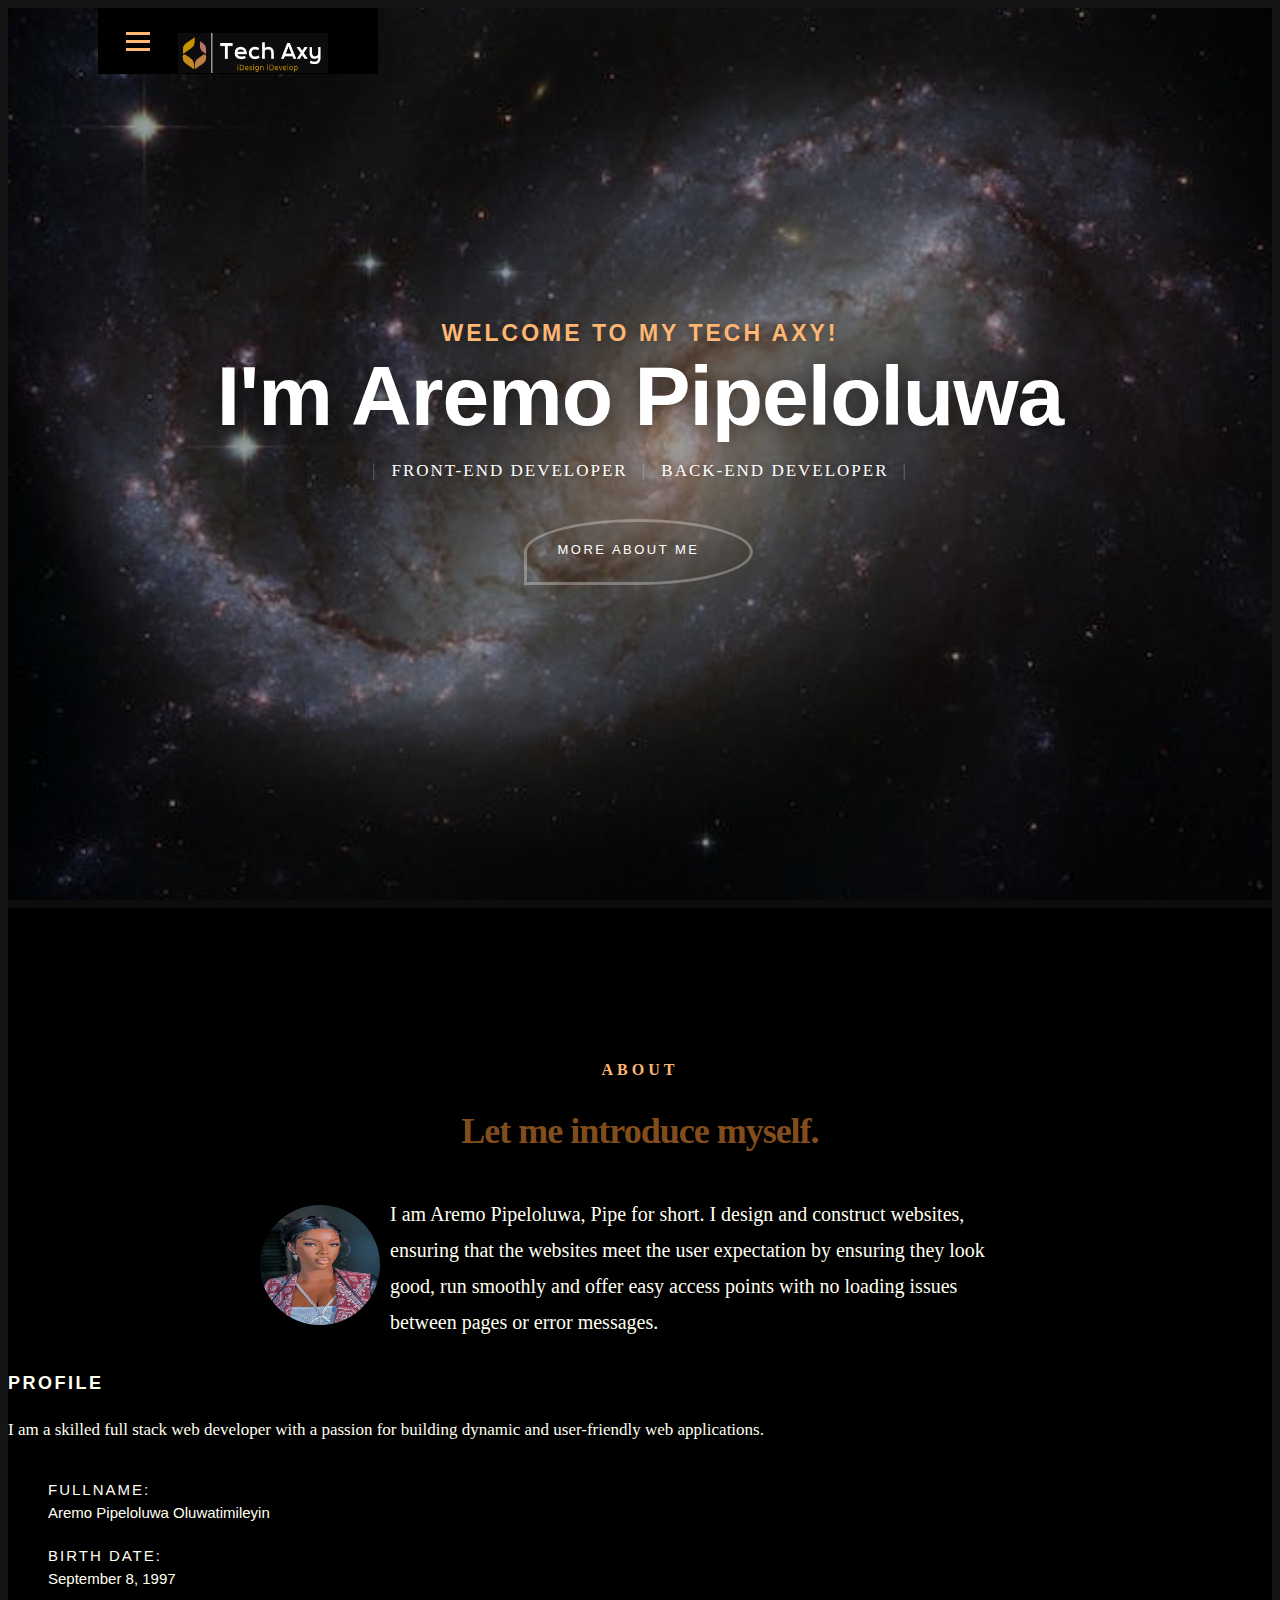
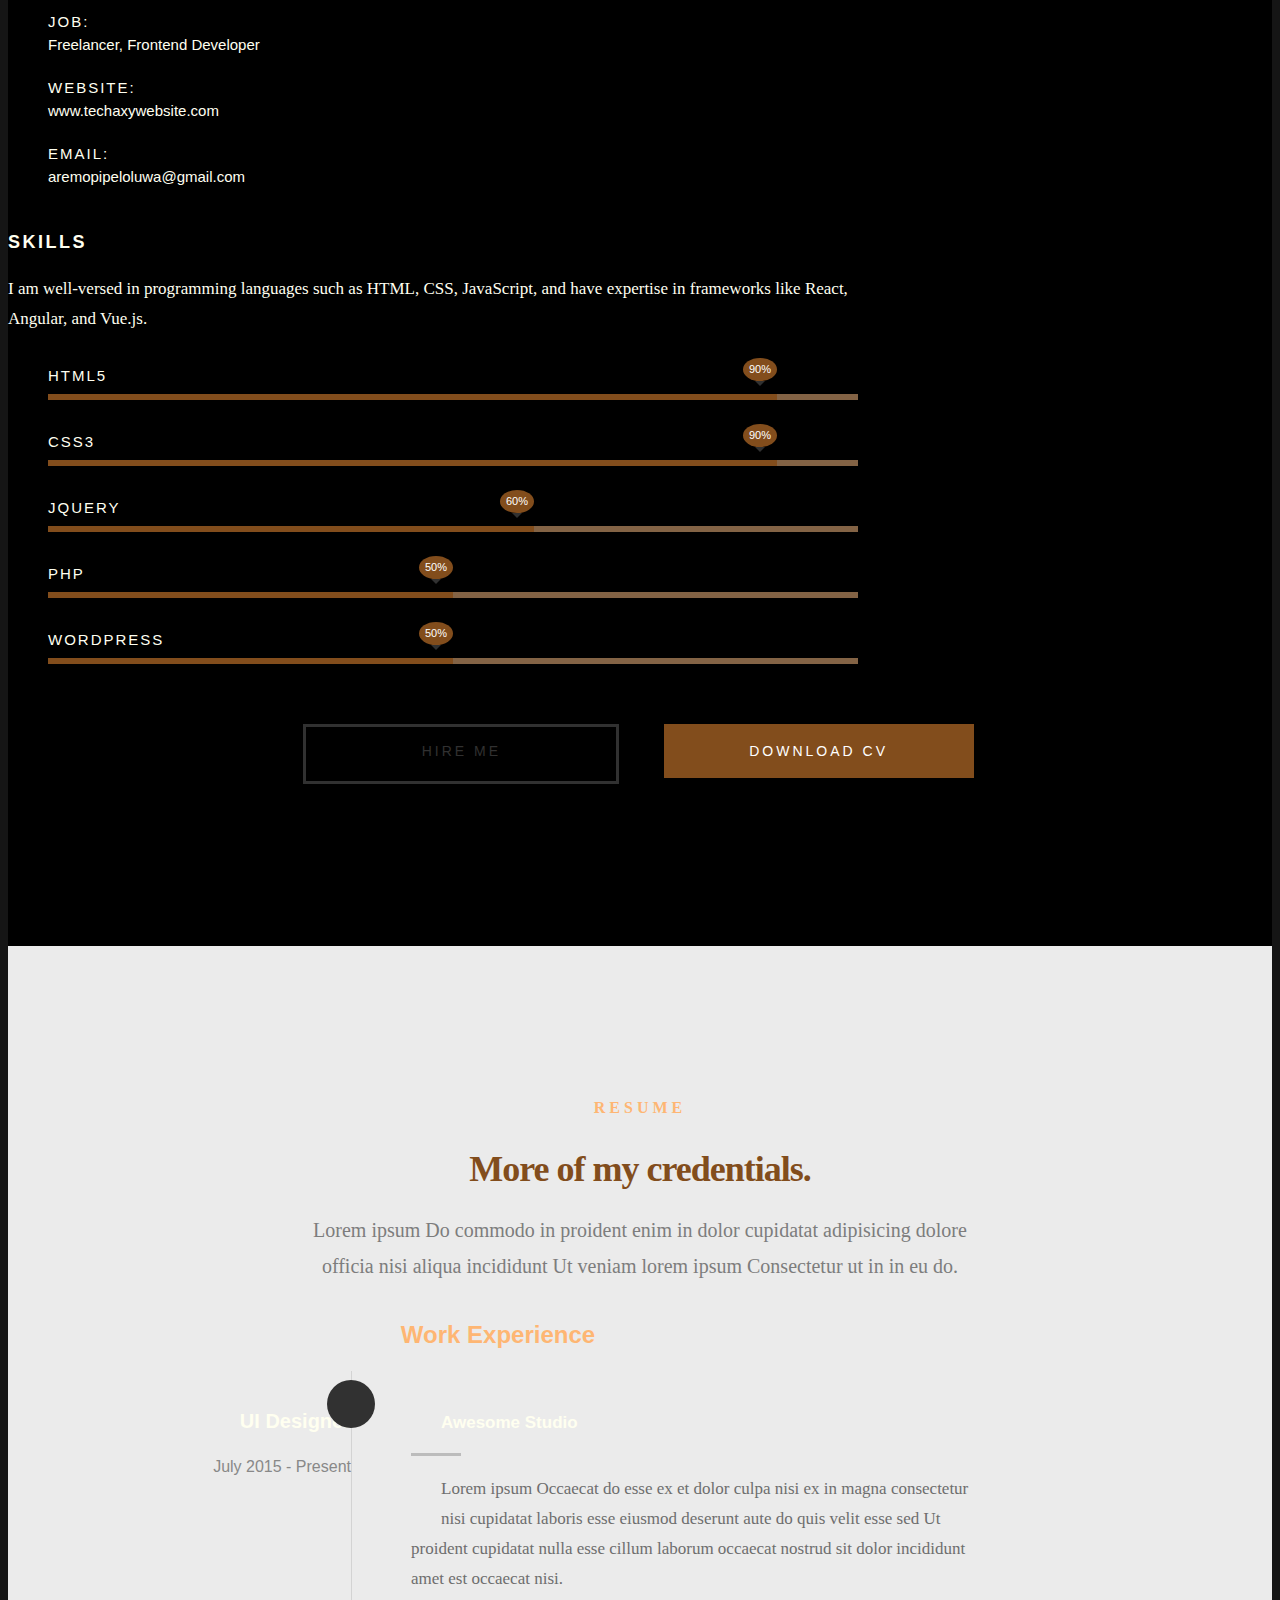
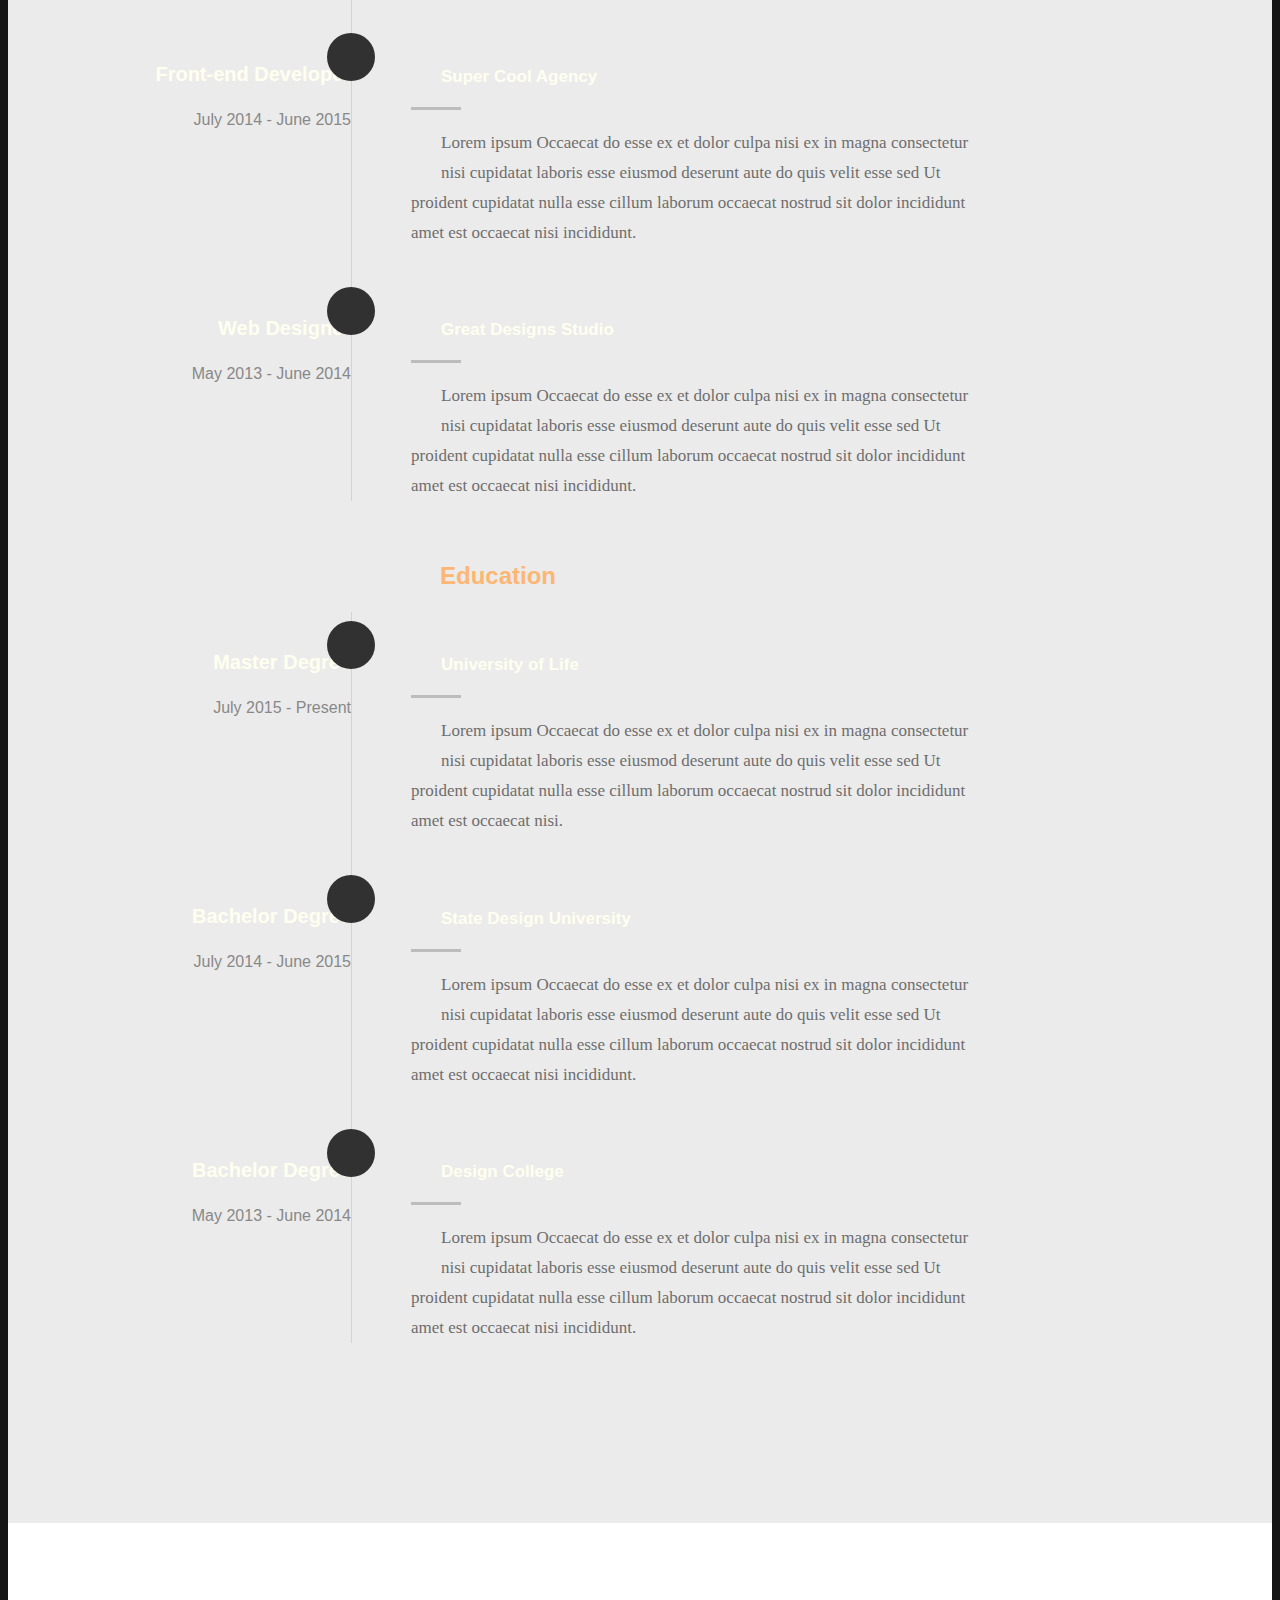
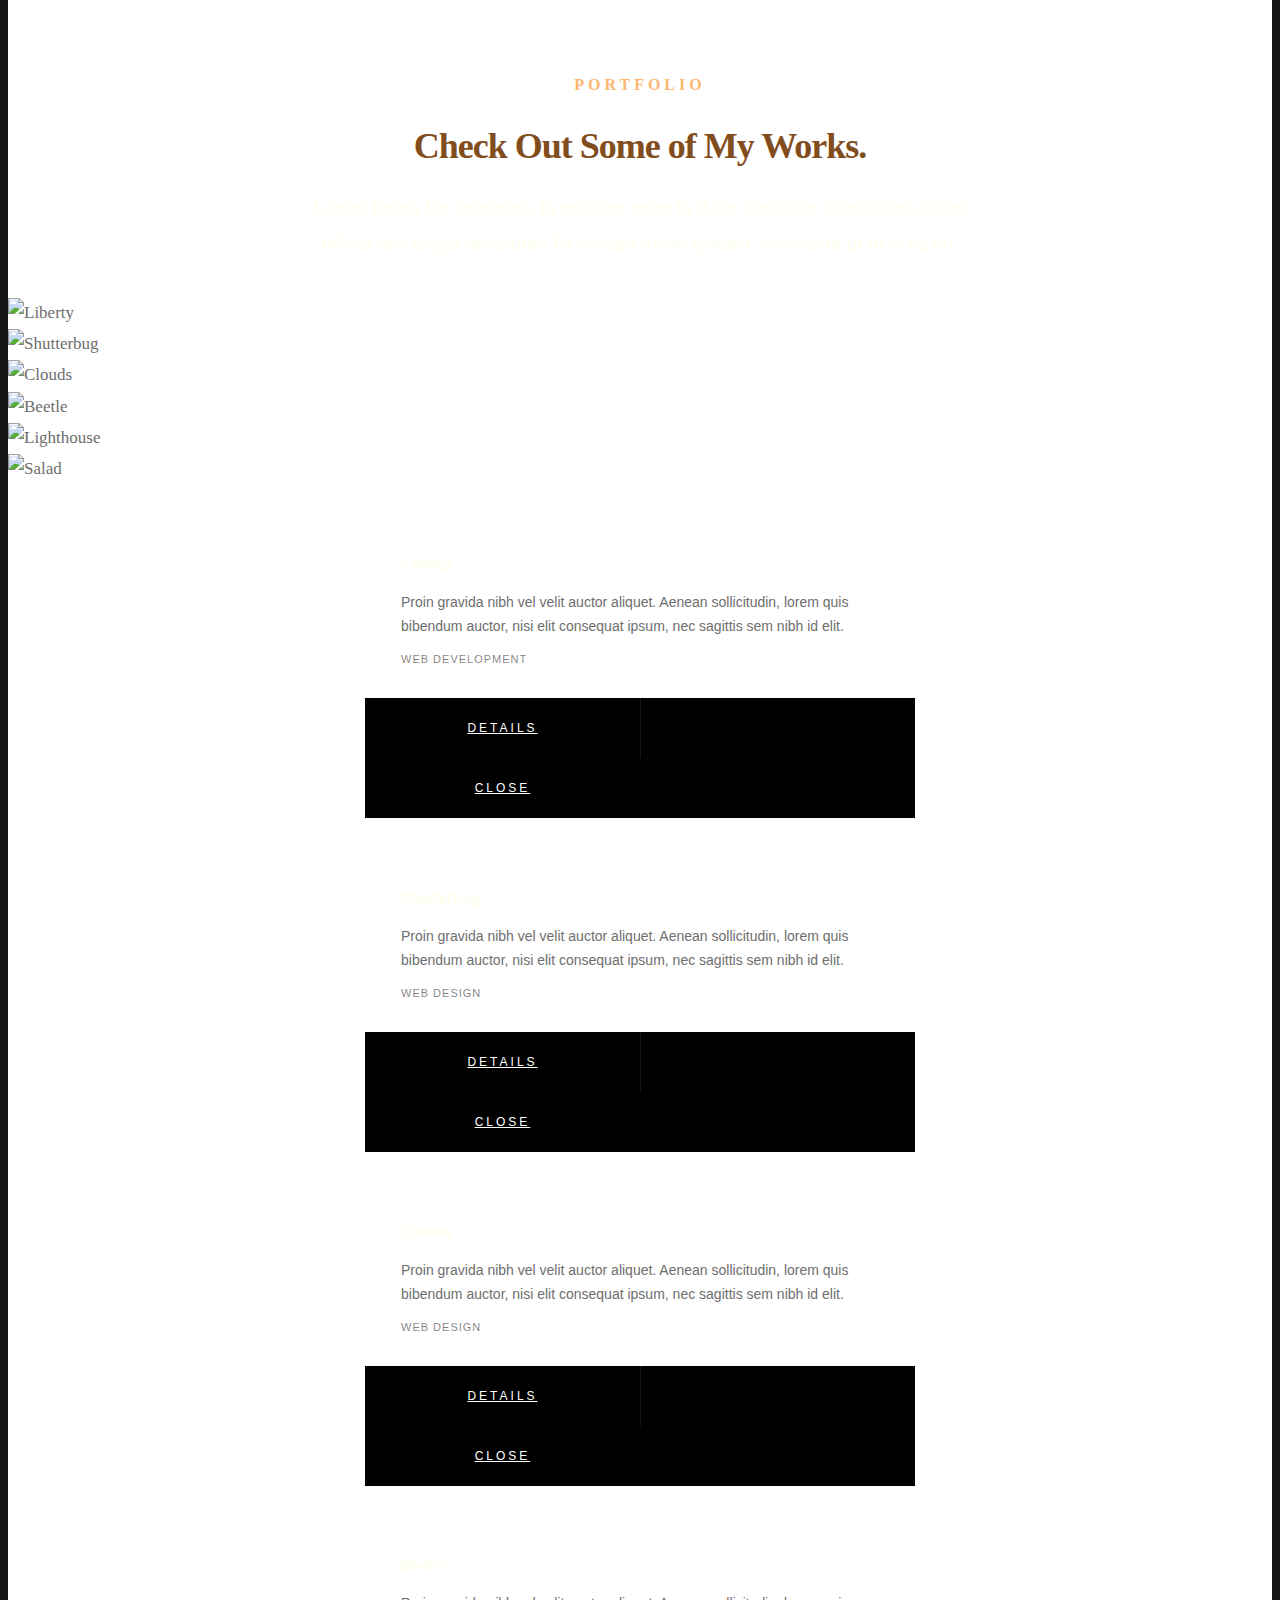
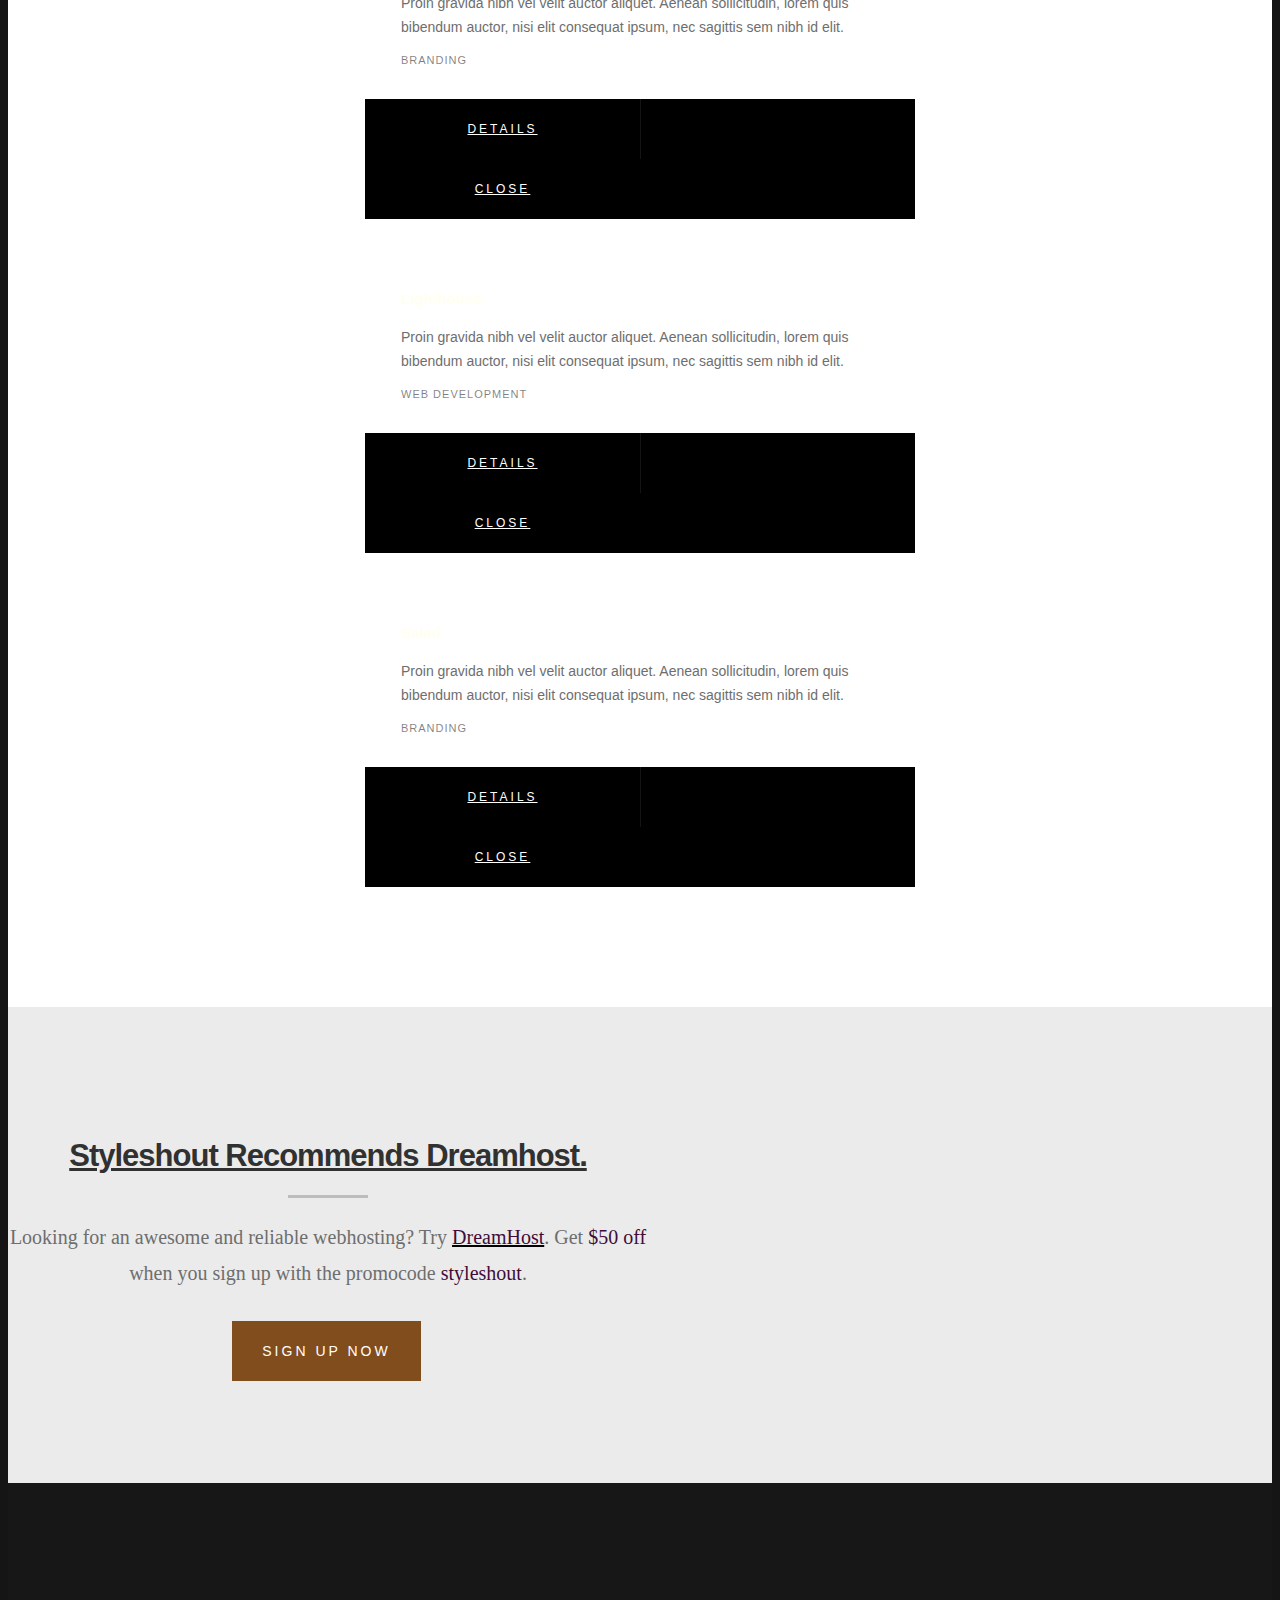
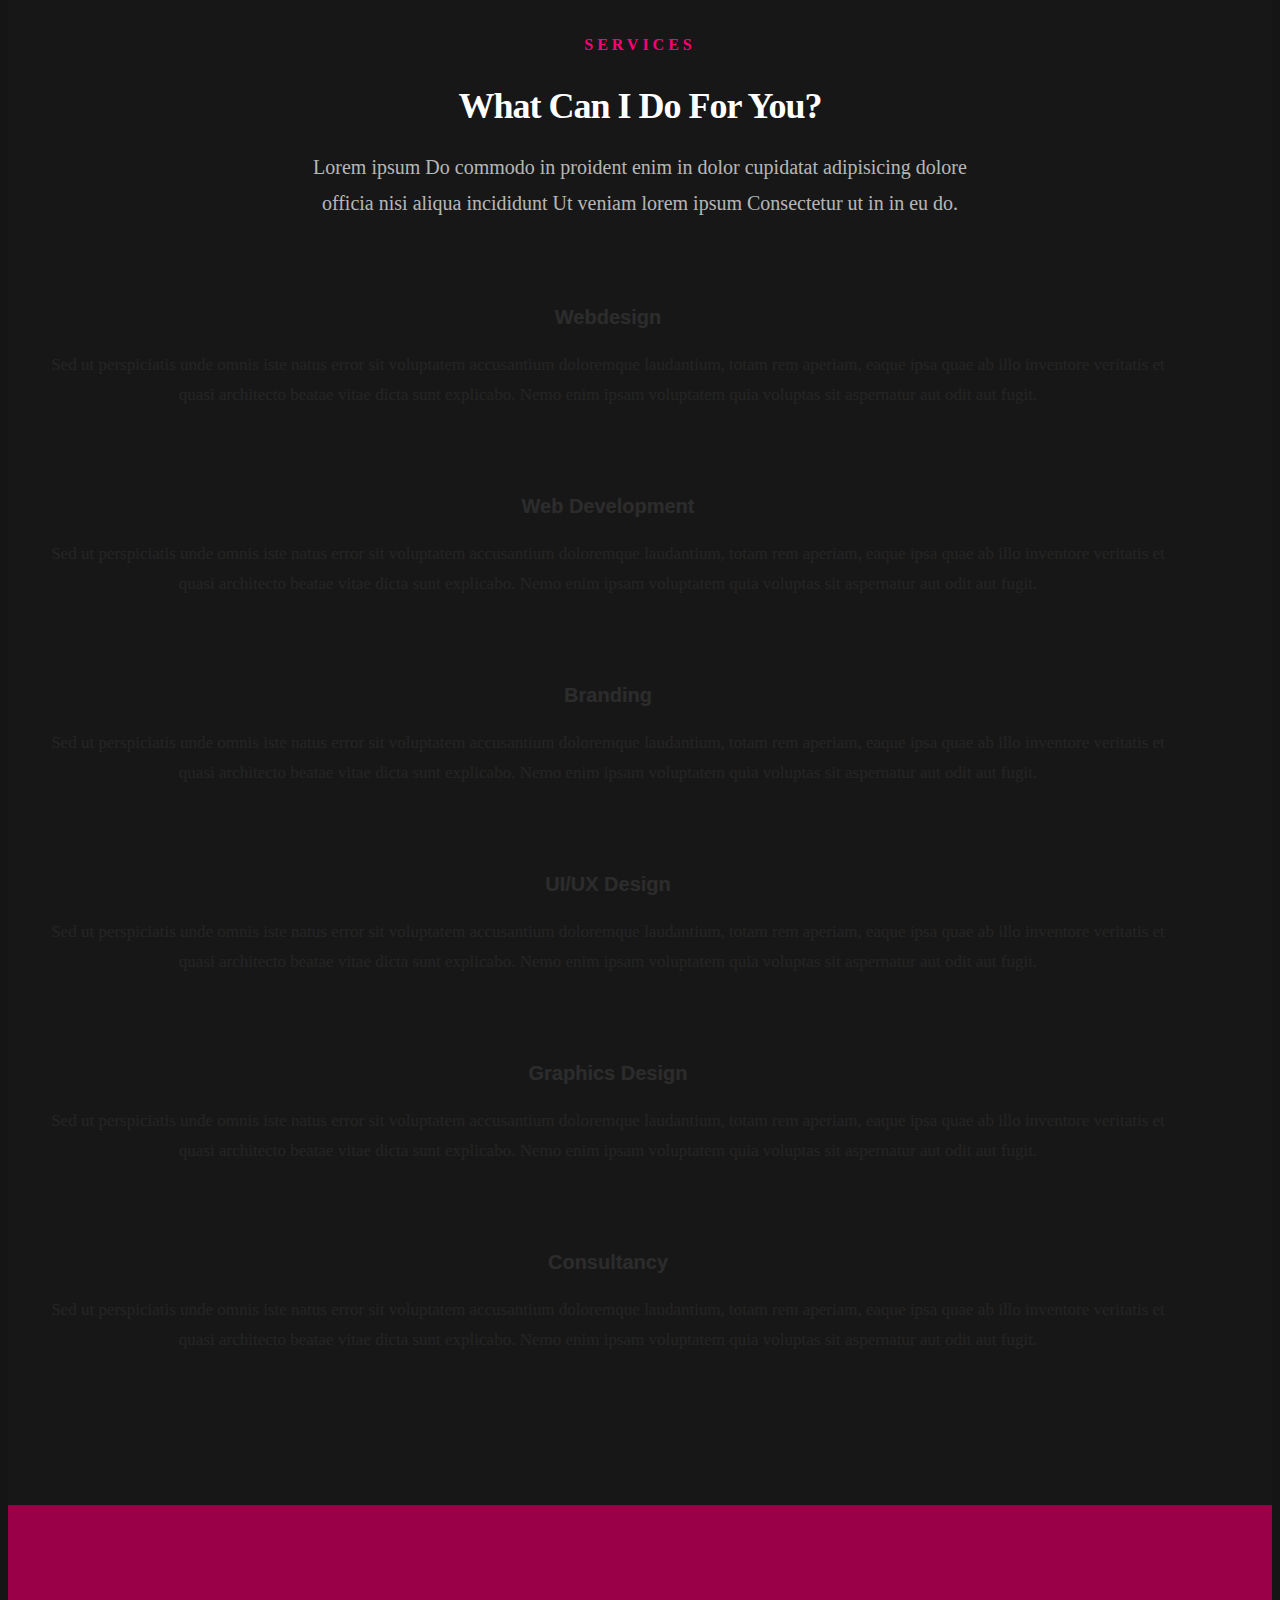
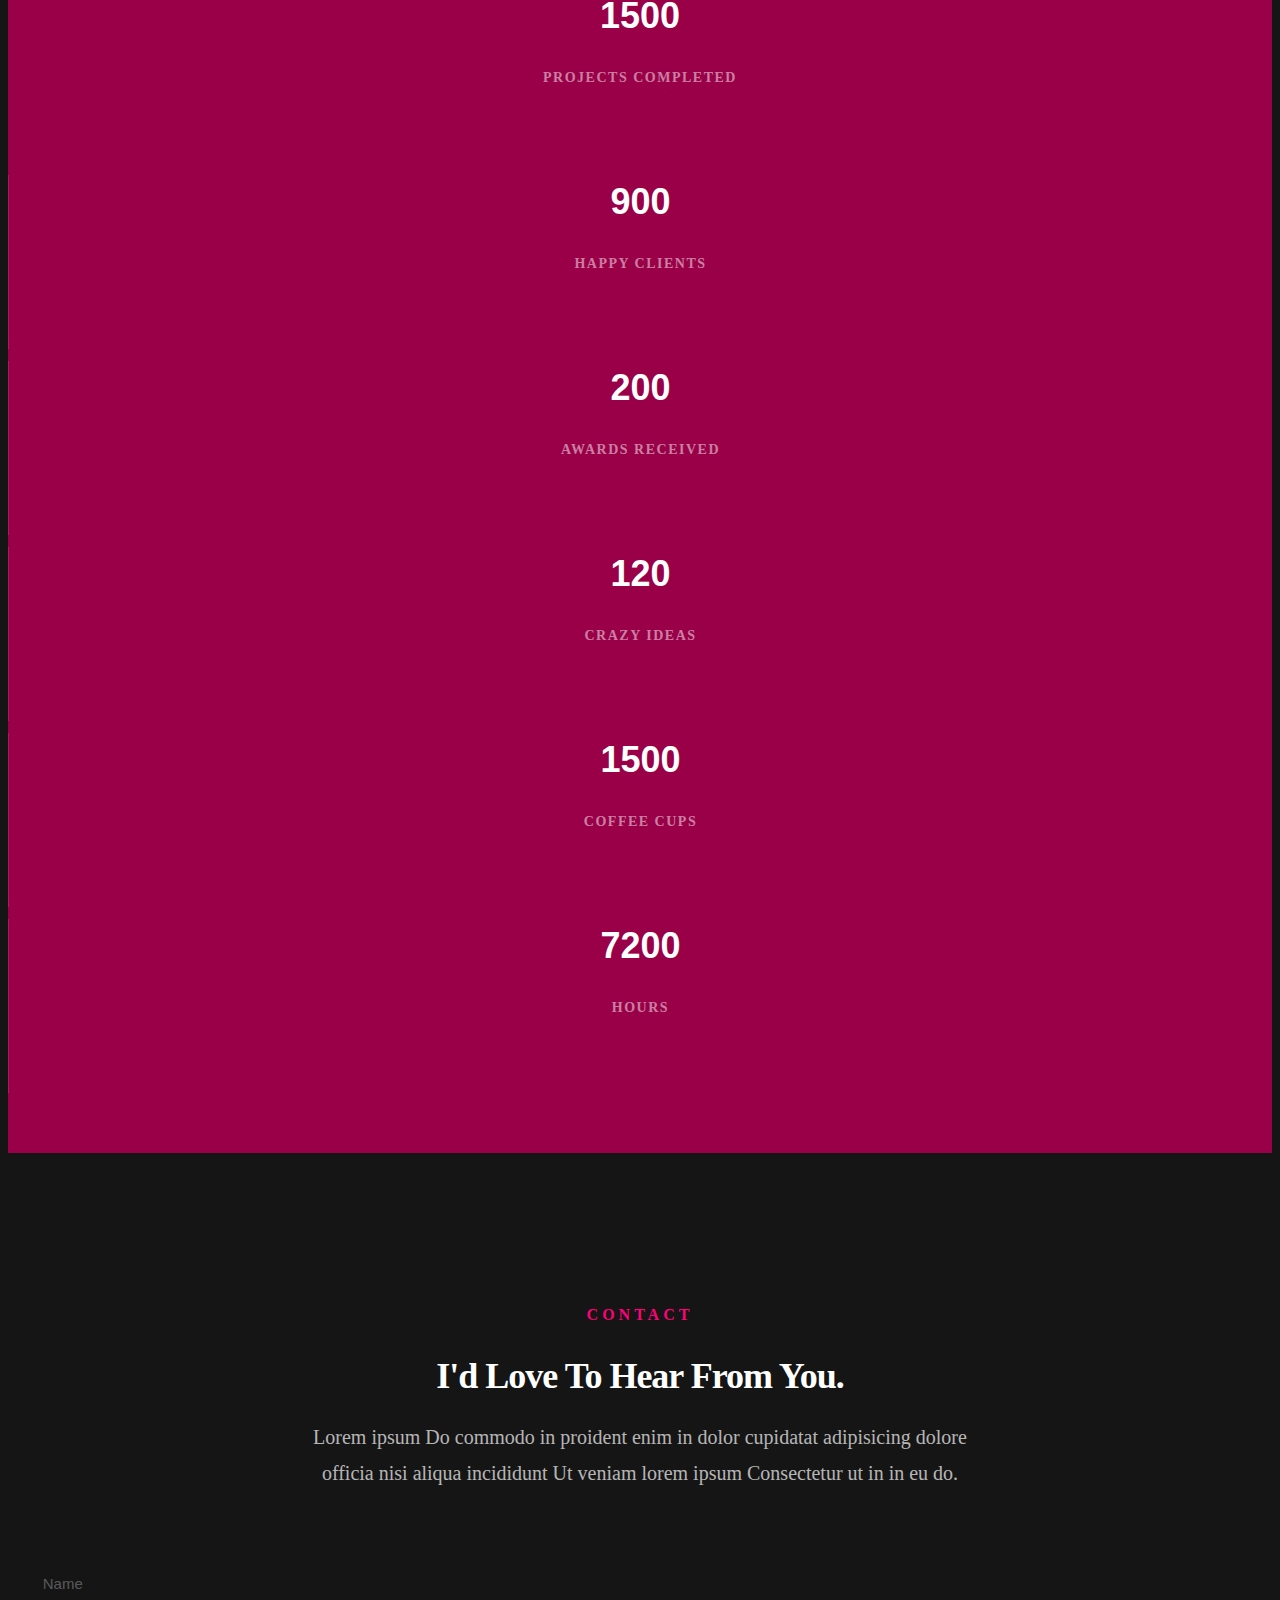
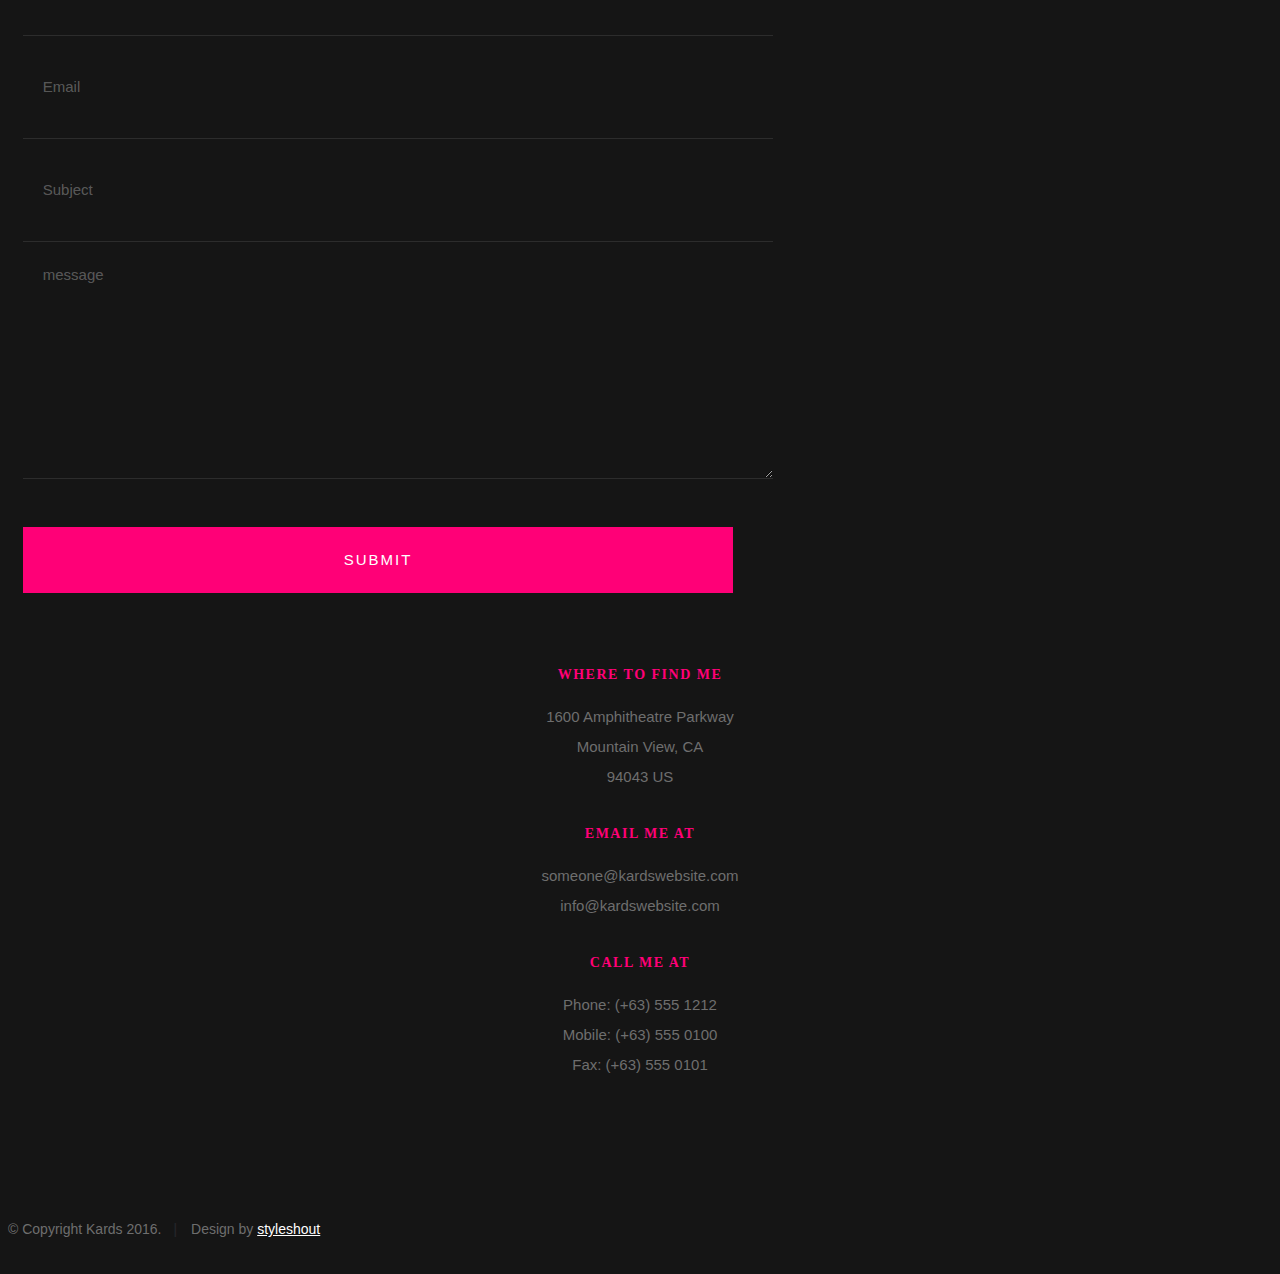
==== index.html @ 59b92cf9 "I worked on the home and about page" ====
<!DOCTYPE html>
<!--[if IE 8 ]><html class="no-js oldie ie8" lang="en"> <![endif]-->
<!--[if IE 9 ]><html class="no-js oldie ie9" lang="en"> <![endif]-->
<!--[if (gte IE 9)|!(IE)]><!--><html class="no-js" lang="en"> <!--<![endif]-->
<head>

   <!--- basic page needs
   ================================================== -->
   <meta charset="utf-8">
	<title>Peculiar</title>
	<meta name="description" content="">  
	<meta name="author" content="">

   <!-- mobile specific metas
   ================================================== -->
	<meta name="viewport" content="width=device-width, initial-scale=1, maximum-scale=1">

 	<!-- CSS
   ================================================== -->
   <link rel="stylesheet" href="css/base.css">  
   <link rel="stylesheet" href="css/main.css">
   <link rel="stylesheet" href="css/vendor.css">     

   <!-- script
   ================================================== -->   
	<script src="js/modernizr.js"></script>
	<script src="js/pace.min.js"></script>

   <!-- favicons
	================================================== -->
	<link rel="icon" type="image/png" href="favicon.png">

</head>

<body id="top">

	<!-- header 
   ================================================== -->
   <header>   	
   	<div class="row">

   		<div class="top-bar">
   			<a class="menu-toggle" href="#"><span>Menu</span></a>

	   		<div class="logo">
		         <a href="index.html">KARDS</a>
		      </div>		      

		   	<nav id="main-nav-wrap">
					<ul class="main-navigation">
						<li class="current"><a class="smoothscroll"  href="#intro" title="">Home</a></li>
						<li><a class="smoothscroll"  href="#about" title="">About</a></li>
						<li><a class="smoothscroll"  href="#resume" title="">Resume</a></li>
						<li><a class="smoothscroll"  href="#portfolio" title="">Portfolio</a></li>
						<li><a class="smoothscroll"  href="#services" title="">Services</a></li>					
						<li><a class="smoothscroll"  href="#contact" title="">Contact</a></li>	
						<li><a href="styles.html" title="">Style Demo</a></li>				
					</ul>
				</nav>    		
   		</div> <!-- /top-bar --> 
   		
   	</div> <!-- /row --> 		
   </header> <!-- /header -->

	<!-- intro section
   ================================================== -->
   <section id="intro">   

   	<div class="intro-overlay"></div>	

   	<div class="intro-content">
   		<div class="row">

   			<div class="col-twelve">

	   			<h5>Welcome to my Tech Axy!</h5>
	   			<h1>I'm Aremo Pipeloluwa</h1>

	   			<p class="intro-position">
	   				<span>Front-end Developer</span>
	   				<span>Back-end Developer</span> 
	   			</p>

	   			<a class="button stroke smoothscroll "  href="#about" title="">More About Me</a>

	   		</div>  
   			
   		</div>   		 		
   	</div> <!-- /intro-content --> 

   	<ul class="intro-social">        
         <li><a href="#"><i class="fa fa-facebook"></i></a></li>
         <li><a href="#"><i class="fa fa-behance"></i></a></li>
         <li><a href="https://twitter.com/pipe_justpipe/"><i class="fa fa-twitter"></i></a></li>
         <li><a href="#"><i class="fa fa-dribbble"></i></a></li>
         <li><a href="#"><i class="fa fa-instagram"></i></a></li>
      </ul> <!-- /intro-social -->      	

   </section> <!-- /intro -->


   <!-- about section
   ================================================== -->
   <section id="about">  

   	<div class="row section-intro">
   		<div class="col-twelve">

   			<h5>About</h5>
   			<h1>Let me introduce myself.</h1>

   			<div class="intro-info">

   				<img src="images/mypicture.jpg" alt="Profile Picture">

   				<p class="lead">I am Aremo Pipeloluwa, Pipe for short. I design and construct 
					websites, ensuring that the websites meet the user expectation by ensuring 
					they look good, run smoothly and offer easy access points with no loading issues
					 between pages or error messages.</p>
   			</div>   			

   		</div>   		
   	</div> <!-- /section-intro -->

   	<div class="row about-content">

   		<div class="col-six tab-full">

   			<h3>Profile</h3>
   			<p>
				I am a skilled full stack web developer with a passion for building dynamic and user-friendly web applications.
			</p>

   			<ul class="info-list">
   				<li>
   					<strong>Fullname:</strong>
   					<span>Aremo Pipeloluwa Oluwatimileyin</span>
   				</li>
   				<li>
   					<strong>Birth Date:</strong>
   					<span>September 8, 1997</span>
   				</li>
   				<li>
   					<strong>Job:</strong>
   					<span>Freelancer, Frontend Developer</span>
   				</li>
   				<li>
   					<strong>Website:</strong>
   					<span>www.techaxywebsite.com</span>
   				</li>
   				<li>
   					<strong>Email:</strong>
   					<span>aremopipeloluwa@gmail.com</span>
   				</li>

   			</ul> <!-- /info-list -->

   		</div>

   		<div class="col-six tab-full">

   			<h3>Skills</h3>
   			<p>
				I am well-versed in programming languages such as HTML, CSS, JavaScript, and have expertise in frameworks like React, Angular, and Vue.js.
			</p>

				<ul class="skill-bars">
				   <li>
				   	<div class="progress percent90"><span>90%</span></div>
				   	<strong>HTML5</strong>
				   </li>
				   <li>
				   	<div class="progress percent90"><span>90%</span></div>
				   	<strong>CSS3</strong>
				   </li>
				   <li>
				   	<div class="progress percent60"><span>60%</span></div>
				   	<strong>JQuery</strong>
				   </li>
				   <li>
				   	<div class="progress percent50"><span>50%</span></div>
				   	<strong>PHP</strong>
				   </li>
				   <li>

				   	<div class="progress percent50"><span>50%</span></div>
				   	<strong>Wordpress</strong>
				   </li>
      
				</ul> <!-- /skill-bars -->		

   		</div>

   	</div>

   	<div class="row button-section">
   		<div class="col-twelve">
   			<a href="#contact" title="Hire Me" class="button stroke smoothscroll">Hire Me</a>
   			<a href="#" title="Download CV" class="button button-primary">Download CV</a>
   		</div>   		
   	</div>

   </section> <!-- /process-->    


   <!-- resume Section
   ================================================== -->
	<section id="resume" class="grey-section">

		<div class="row section-intro">
   		<div class="col-twelve">

   			<h5>Resume</h5>
   			<h1>More of my credentials.</h1>

   			<p class="lead">Lorem ipsum Do commodo in proident enim in dolor cupidatat adipisicing dolore officia nisi aliqua incididunt Ut veniam lorem ipsum Consectetur ut in in eu do.</p>

   		</div>   		
   	</div> <!-- /section-intro--> 

   	<div class="row resume-timeline">

   		<div class="col-twelve resume-header">

   			<h2>Work Experience</h2>

   		</div> <!-- /resume-header -->

   		<div class="col-twelve">

   			<div class="timeline-wrap">

   				<div class="timeline-block">

	   				<div class="timeline-ico">
	   					<i class="fa fa-graduation-cap"></i>
	   				</div>

	   				<div class="timeline-header">
	   					<h3>UI Designer</h3>
	   					<p>July 2015 - Present</p>
	   				</div>

	   				<div class="timeline-content">
	   					<h4>Awesome Studio</h4>
	   					<p>Lorem ipsum Occaecat do esse ex et dolor culpa nisi ex in magna consectetur nisi cupidatat laboris esse eiusmod deserunt aute do quis velit esse sed Ut proident cupidatat nulla esse cillum laborum occaecat nostrud sit dolor incididunt amet est occaecat nisi.</p>
	   				</div>

	   			</div> <!-- /timeline-block -->

	   			<div class="timeline-block">

	   				<div class="timeline-ico">
	   					<i class="fa fa-graduation-cap"></i>
	   				</div>

	   				<div class="timeline-header">
	   					<h3>Front-end Developer</h3>
	   					<p>July 2014 - June 2015</p>
	   				</div>

	   				<div class="timeline-content">
	   					<h4>Super Cool Agency</h4>
	   					<p>Lorem ipsum Occaecat do esse ex et dolor culpa nisi ex in magna consectetur nisi cupidatat laboris esse eiusmod deserunt aute do quis velit esse sed Ut proident cupidatat nulla esse cillum laborum occaecat nostrud sit dolor incididunt amet est occaecat nisi incididunt.</p>
	   				</div>

	   			</div> <!-- /timeline-block -->

	   			<div class="timeline-block">

	   				<div class="timeline-ico">
	   					<i class="fa fa-graduation-cap"></i>
	   				</div>

	   				<div class="timeline-header">
	   					<h3>Web Designer</h3>
	   					<p>May 2013 - June 2014</p>
	   				</div>

	   				<div class="timeline-content">
	   					<h4>Great Designs Studio</h4>
	   					<p>Lorem ipsum Occaecat do esse ex et dolor culpa nisi ex in magna consectetur nisi cupidatat laboris esse eiusmod deserunt aute do quis velit esse sed Ut proident cupidatat nulla esse cillum laborum occaecat nostrud sit dolor incididunt amet est occaecat nisi incididunt.</p>
	   				</div>

	   			</div> <!-- /timeline-block -->

   			</div> <!-- /timeline-wrap -->   			

   		</div> <!-- /col-twelve -->
   		
   	</div> <!-- /resume-timeline -->
   	
   	<div class="row resume-timeline">

   		<div class="col-twelve resume-header">

   			<h2>Education</h2>

   		</div> <!-- /resume-header -->

   		<div class="col-twelve">

   			<div class="timeline-wrap">

   				<div class="timeline-block">

	   				<div class="timeline-ico">
	   					<i class="fa fa-briefcase"></i>
	   				</div>

	   				<div class="timeline-header">
	   					<h3>Master Degree</h3>
	   					<p>July 2015 - Present</p>
	   				</div>

	   				<div class="timeline-content">
	   					<h4>University of Life</h4>
	   					<p>Lorem ipsum Occaecat do esse ex et dolor culpa nisi ex in magna consectetur nisi cupidatat laboris esse eiusmod deserunt aute do quis velit esse sed Ut proident cupidatat nulla esse cillum laborum occaecat nostrud sit dolor incididunt amet est occaecat nisi.</p>
	   				</div>

	   			</div> <!-- /timeline-block -->

	   			<div class="timeline-block">

	   				<div class="timeline-ico">
	   					<i class="fa fa-briefcase"></i>
	   				</div>

	   				<div class="timeline-header">
	   					<h3>Bachelor Degree</h3>
	   					<p>July 2014 - June 2015</p>
	   				</div>

	   				<div class="timeline-content">
	   					<h4>State Design University</h4>
	   					<p>Lorem ipsum Occaecat do esse ex et dolor culpa nisi ex in magna consectetur nisi cupidatat laboris esse eiusmod deserunt aute do quis velit esse sed Ut proident cupidatat nulla esse cillum laborum occaecat nostrud sit dolor incididunt amet est occaecat nisi incididunt.</p>
	   				</div>

	   			</div> <!-- /timeline-block -->

	   			<div class="timeline-block">

	   				<div class="timeline-ico">
	   					<i class="fa fa-briefcase"></i>
	   				</div>

	   				<div class="timeline-header">
	   					<h3>Bachelor Degree</h3>
	   					<p>May 2013 - June 2014</p>
	   				</div>

	   				<div class="timeline-content">
	   					<h4>Design College</h4>
	   					<p>Lorem ipsum Occaecat do esse ex et dolor culpa nisi ex in magna consectetur nisi cupidatat laboris esse eiusmod deserunt aute do quis velit esse sed Ut proident cupidatat nulla esse cillum laborum occaecat nostrud sit dolor incididunt amet est occaecat nisi incididunt.</p>
	   				</div>

	   			</div> <!-- /timeline-block -->

   			</div> <!-- /timeline-wrap -->   			

   		</div> <!-- /col-twelve -->
   		
   	</div> <!-- /resume-timeline -->
		
	</section> <!-- /features -->


	<!-- Portfolio Section
   ================================================== -->
	<section id="portfolio">

		<div class="row section-intro">
   		<div class="col-twelve">

   			<h5>Portfolio</h5>
   			<h1>Check Out Some of My Works.</h1>

   			<p class="lead">Lorem ipsum Do commodo in proident enim in dolor cupidatat adipisicing dolore officia nisi aliqua incididunt Ut veniam lorem ipsum Consectetur ut in in eu do.</p>

   		</div>   		
   	</div> <!-- /section-intro--> 

   	<div class="row portfolio-content">

   		<div class="col-twelve">

   			<!-- portfolio-wrapper -->
	         <div id="folio-wrapper" class="block-1-2 block-mob-full stack">

	         	<div class="bgrid folio-item">
	               <div class="item-wrap">
	               	<img src="images/portfolio/liberty.jpg" alt="Liberty">
	                  <a href="#modal-01" class="overlay">	                  	           
	                     <div class="folio-item-table">
	                     	<div class="folio-item-cell">
		     					       <h3 class="folio-title">Liberty</h3>	     					    
		     					    	 <span class="folio-types">
		     					       	  Graphic Design
		     					       </span>
		     					   </div>	                      	
	                     </div>                    
	                  </a>
	               </div>	               
	        		</div> <!-- /folio-item -->

	        		<div class="bgrid folio-item">
	               <div class="item-wrap">
	               	<img src="images/portfolio/shutterbug.jpg" alt="Shutterbug">
	               	<a href="#modal-02" class="overlay">              		                  
	                     <div class="folio-item-table">
	                     	<div class="folio-item-cell">
	                     		<h3 class="folio-title">Shutterbug</h3>	     					    
		     					    	<span class="folio-types">
		     					       	  Web Design
		     					      </span>		     		
		     					   </div> 	                      	
	                     </div>                    
	                  </a>
	               </div>
	        		</div> <!-- /folio-item -->

	            <div class="bgrid folio-item">
	               <div class="item-wrap">
	               	<img src="images/portfolio/clouds.jpg"alt="Clouds">
	                  <a href="#modal-03" class="overlay">             		                  
	                     <div class="folio-item-table">
	                     	<div class="folio-item-cell">
	                     		<h3 class="folio-title">Clouds</h3>	     					    
		     					    	<span class="folio-types">
		     					       	  Web Design
		     					      </span>		     		
		     					   </div> 	                      	
	                     </div>                    
	                  </a>
	               </div>
	        		</div> <!-- /folio-item -->

	            <div class="bgrid folio-item">
	               <div class="item-wrap">
	               	<img src="images/portfolio/beetle.jpg" alt="Beetle">
	                  <a href="#modal-04" class="overlay">                  	                 
	                     <div class="folio-item-table">
	                     	<div class="folio-item-cell">
	                     		<h3 class="folio-title">Beetle</h3>	     					    
		     					    	<span class="folio-types">
		     					       	  Branding
		     					      </span>		     		
		     					   </div>  	                      	
	                     </div>                    
	                  </a>
	               </div>
	        		</div> <!-- /folio-item -->     

	        		<div class="bgrid folio-item">
	               <div class="item-wrap">
	               	<img src="images/portfolio/lighthouse.jpg" alt="Lighthouse">
	                  <a href="#modal-05" class="overlay">             		                  
	                     <div class="folio-item-table">
	                     	<div class="folio-item-cell">
	                     		<h3 class="folio-title">Lighthouse</h3>	     					    
		     					    	<span class="folio-types">
		     					       	  Web Development
		     					      </span>		     		
		     					   </div> 	                      	
	                     </div>                    
	                  </a>
	               </div>
	        		</div> <!-- /folio-item -->

	            <div class="bgrid folio-item">
	               <div class="item-wrap">
	               	<img src="images/portfolio/salad.jpg" alt="Salad">
	                  <a href="#modal-06" class="overlay">
	                     <div class="folio-item-table">
	                     	<div class="folio-item-cell">
	                     		<h3 class="folio-title">Salad</h3>	     					    
		     					    	<span class="folio-types">
		     					       	  Branding
		     					      </span>		     		
		     					   </div>	                      	
	                     </div>                    
	                  </a>
	               </div>
	        		</div> <!-- /folio-item -->   

	            <!-- modal popups - begin
	            ============================================================= -->
	            <div id="modal-01" class="popup-modal slider mfp-hide">	

				     	<div class="media">
				     		<img src="images/portfolio/modals/m-liberty.jpg" alt="" />
				     	</div>      	

					   <div class="description-box">
					      <h4>Liberty</h4>		      
					      <p>Proin gravida nibh vel velit auctor aliquet. Aenean sollicitudin, lorem quis bibendum auctor, nisi elit consequat ipsum, nec sagittis sem nibh id elit.</p>

					      <div class="categories">Web Development</div>			               
					   </div>

			         <div class="link-box">
			            <a href="http://www.behance.net">Details</a>
					      <a href="#" class="popup-modal-dismiss">Close</a>
			         </div>		      

				   </div> <!-- /modal-01 -->

				   <div id="modal-02" class="popup-modal slider mfp-hide">	

				     	<div class="media">
				     		<img src="images/portfolio/modals/m-shutterbug.jpg" alt="" />
				     	</div>      	

					   <div class="description-box">
					      <h4>Shutterbug</h4>		      
					      <p>Proin gravida nibh vel velit auctor aliquet. Aenean sollicitudin, lorem quis bibendum auctor, nisi elit consequat ipsum, nec sagittis sem nibh id elit.</p>

					      <div class="categories">Web Design</div>			               
					   </div>

			         <div class="link-box">
			            <a href="http://www.behance.net">Details</a>
					      <a href="#" class="popup-modal-dismiss">Close</a>
			         </div>		      

				   </div> <!-- /modal-02 -->

				   <div id="modal-03" class="popup-modal slider mfp-hide">	

				     	<div class="media">
				     		<img src="images/portfolio/modals/m-clouds.jpg" alt="" />
				     	</div>      	

					   <div class="description-box">
					      <h4>Clouds</h4>		      
					      <p>Proin gravida nibh vel velit auctor aliquet. Aenean sollicitudin, lorem quis bibendum auctor, nisi elit consequat ipsum, nec sagittis sem nibh id elit.</p>

					      <div class="categories">Web Design</div>			               
					   </div>

			         <div class="link-box">
			            <a href="http://www.behance.net">Details</a>
					      <a href="#" class="popup-modal-dismiss">Close</a>
			         </div>		      

				   </div> <!-- /modal-03 -->

				   <div id="modal-04" class="popup-modal slider mfp-hide">	

				     	<div class="media">
				     		<img src="images/portfolio/modals/m-beetle.jpg" alt="" />
				     	</div>      	

					   <div class="description-box">
					      <h4>Beetle</h4>		      
					      <p>Proin gravida nibh vel velit auctor aliquet. Aenean sollicitudin, lorem quis bibendum auctor, nisi elit consequat ipsum, nec sagittis sem nibh id elit.</p>

					      <div class="categories">Branding</div>			               
					   </div>

			         <div class="link-box">
			            <a href="http://www.behance.net">Details</a>
					      <a href="#" class="popup-modal-dismiss">Close</a>
			         </div>		      

				   </div> <!-- /modal-04 -->

				   <div id="modal-05" class="popup-modal slider mfp-hide">	

				     	<div class="media">
				     		<img src="images/portfolio/modals/m-lighthouse.jpg" alt="" />
				     	</div>      	

					   <div class="description-box">
					      <h4>Lighthouse</h4>		      
					      <p>Proin gravida nibh vel velit auctor aliquet. Aenean sollicitudin, lorem quis bibendum auctor, nisi elit consequat ipsum, nec sagittis sem nibh id elit.</p>

					      <div class="categories">Web Development</div>			               
					   </div>

			         <div class="link-box">
			            <a href="http://www.behance.net">Details</a>
					      <a href="#" class="popup-modal-dismiss">Close</a>
			         </div>		      

				   </div> <!-- /modal-05 -->

				   <div id="modal-06" class="popup-modal slider mfp-hide">	

				     	<div class="media">
				     		<img src="images/portfolio/modals/m-salad.jpg" alt="" />
				     	</div>      	

					   <div class="description-box">
					      <h4>Salad</h4>		      
					      <p>Proin gravida nibh vel velit auctor aliquet. Aenean sollicitudin, lorem quis bibendum auctor, nisi elit consequat ipsum, nec sagittis sem nibh id elit.</p>

					      <div class="categories">Branding</div>			               
					   </div>

			         <div class="link-box">
			            <a href="http://www.behance.net">Details</a>
					      <a href="#" class="popup-modal-dismiss">Close</a>
			         </div>		      

				   </div> <!-- /modal-06 -->


				   <!-- modal popups - end
	            ============================================================= -->

	         </div> <!-- /portfolio-wrapper --> 

   		</div>  <!-- /twelve -->   

   	</div> <!-- /portfolio-content --> 
		
	</section> <!-- /portfolio --> 


	<!-- CTA Section
   ================================================== -->
	<section id="cta" class="grey-section">

   	<div class="row cta-content">

   		<div class="col-twelve section-ads">  

	     		<h2 class="h01"><a href="http://www.dreamhost.com/r.cgi?287326|STYLESHOUT">Styleshout Recommends Dreamhost.</a></h2>

		      <p class="lead">
		      Looking for an awesome and reliable webhosting? Try <a href="http://www.dreamhost.com/r.cgi?287326|STYLESHOUT"><span>DreamHost</span></a>.
				Get <span>$50 off</span> when you sign up with the promocode <span>styleshout</span>. 
				<!-- Simply type	the promocode in the box labeled “Promo Code” when placing your order. -->	
				</p>

				<div class="action">
			      <a class="button button-primary large" href="http://www.dreamhost.com/r.cgi?287326|STYLESHOUT">Sign Up Now</a>
		      </div>		     	

   		</div>

   	</div> <!-- /cta-content -->

   </section> <!-- /cta --> 

	
	<!-- services Section
   ================================================== -->
	<section id="services">

		<div class="overlay"></div>

		<div class="row section-intro">
   		<div class="col-twelve">

   			<h5>Services</h5>
   			<h1>What Can I Do For You?</h1>

   			<p class="lead">Lorem ipsum Do commodo in proident enim in dolor cupidatat adipisicing dolore officia nisi aliqua incididunt Ut veniam lorem ipsum Consectetur ut in in eu do.</p>

   		</div>   		
   	</div> <!-- /section-intro -->

   	<div class="row services-content">

   		<div id="owl-slider" class="owl-carousel services-list">

	      	<div class="service">	

	      		<span class="icon"><i class="icon-earth"></i></span>            

	            <div class="service-content">	

	            	 <h3>Webdesign</h3>

		            <p class="desc">Sed ut perspiciatis unde omnis iste natus error sit voluptatem accusantium doloremque laudantium, totam rem aperiam, eaque ipsa quae ab illo inventore veritatis et quasi architecto beatae vitae dicta sunt explicabo. Nemo enim ipsam voluptatem quia voluptas sit aspernatur aut odit aut fugit.
	         		</p>
	         		
	         	</div> 	         	 

				</div> <!-- /service -->

				<div class="service">	

					<span class="icon"><i class="icon-window"></i></span>                          

	            <div class="service-content">	

	            	<h3>Web Development</h3>  

		            <p class="desc">Sed ut perspiciatis unde omnis iste natus error sit voluptatem accusantium doloremque laudantium, totam rem aperiam, eaque ipsa quae ab illo inventore veritatis et quasi architecto beatae vitae dicta sunt explicabo. Nemo enim ipsam voluptatem quia voluptas sit aspernatur aut odit aut fugit.
	         		</p>

	            </div>	                          

			   </div> <!-- /service -->

			   <div class="service">

			   	<span class="icon"><i class="icon-paint-brush"></i></span>		            

	            <div class="service-content">

	            	<h3>Branding</h3>

		            <p class="desc">Sed ut perspiciatis unde omnis iste natus error sit voluptatem accusantium doloremque laudantium, totam rem aperiam, eaque ipsa quae ab illo inventore veritatis et quasi architecto beatae vitae dicta sunt explicabo. Nemo enim ipsam voluptatem quia voluptas sit aspernatur aut odit aut fugit.
	        			</p> 

	            </div> 	            	               

			   </div> <!-- /service -->

				<div class="service">

					<span class="icon"><i class="icon-toggles"></i></span>	              

	            <div class="service-content">

	            	<h3>UI/UX Design</h3>

		            <p class="desc">Sed ut perspiciatis unde omnis iste natus error sit voluptatem accusantium doloremque laudantium, totam rem aperiam, eaque ipsa quae ab illo inventore veritatis et quasi architecto beatae vitae dicta sunt explicabo. Nemo enim ipsam voluptatem quia voluptas sit aspernatur aut odit aut fugit.
	         		</p> 
	         		
	            </div>                

				</div> <!-- /service -->

			   <div class="service">

			   	<span class="icon"><i class="icon-image"></i></span>	            

	            <div class="service-content">

	            	<h3>Graphics Design</h3>

		            <p class="desc">Sed ut perspiciatis unde omnis iste natus error sit voluptatem accusantium doloremque laudantium, totam rem aperiam, eaque ipsa quae ab illo inventore veritatis et quasi architecto beatae vitae dicta sunt explicabo. Nemo enim ipsam voluptatem quia voluptas sit aspernatur aut odit aut fugit.
	        			</p> 

	            </div>	               

			   </div> <!-- /service -->

			   <div class="service">

			   	<span class="icon"><i class="icon-chat"></i></span>	   	           

	            <div class="service-content">

	            	 <h3>Consultancy</h3>

		            <p class="desc">Sed ut perspiciatis unde omnis iste natus error sit voluptatem accusantium doloremque laudantium, totam rem aperiam, eaque ipsa quae ab illo inventore veritatis et quasi architecto beatae vitae dicta sunt explicabo. Nemo enim ipsam voluptatem quia voluptas sit aspernatur aut odit aut fugit.
	        			</p> 
	        			
	            </div>	               

			   </div> <!-- /service -->

	      </div> <!-- /services-list -->
   		
   	</div> <!-- /services-content -->
		
	</section> <!-- /services -->	


	<!-- stats Section
   ================================================== -->
	<section id="stats" class="count-up">

		<div class="row">
			<div class="col-twelve">

				<div class="block-1-6 block-s-1-3 block-tab-1-2 block-mob-full stats-list">

					<div class="bgrid stat">

						<div class="icon-part">
							<i class="icon-pencil-ruler"></i>
						</div>

						<h3 class="stat-count">
							1500
						</h3>

						<h5 class="stat-title">
							Projects Completed
						</h5>

					</div> <!-- /stat -->					

					<div class="bgrid stat">

						<div class="icon-part">
							<i class="icon-users"></i>
						</div>

						<h3 class="stat-count">
							900
						</h3>

						<h5 class="stat-title">
							Happy Clients
						</h5>

					</div> <!-- /stat -->

					<div class="bgrid stat">

						<div class="icon-part">
							<i class="icon-badge"></i>
						</div>

						<h3 class="stat-count">
							200
						</h3>

						<h5 class="stat-title">
							Awards Received
						</h5>

					</div> <!-- /stat -->									

					<div class="bgrid stat">

						<div class="icon-part">
							<i class="icon-light-bulb"></i>
						</div>

						<h3 class="stat-count">
							120
						</h3>

						<h5 class="stat-title">
							Crazy Ideas
						</h5>

					</div> <!-- /stat -->

					<div class="bgrid stat">

						<div class="icon-part">
							<i class="icon-cup"></i>
						</div>

						<h3 class="stat-count">
							1500
						</h3>

						<h5 class="stat-title">
							Coffee Cups
						</h5>

					</div> <!-- /stat -->

					<div class="bgrid stat">

						<div class="icon-part">
							<i class="icon-clock"></i>
						</div>

						<h3 class="stat-count">
							7200
						</h3>

						<h5 class="stat-title">
							Hours
						</h5>

					</div> <!-- /stat -->

				</div> <!-- /stats-list -->

			</div> <!-- /twelve -->
		</div> <!-- /row -->

	</section> <!-- /stats -->

	
   <!-- contact
   ================================================== -->
	<section id="contact">

		<div class="row section-intro">
   		<div class="col-twelve">

   			<h5>Contact</h5>
   			<h1>I'd Love To Hear From You.</h1>

   			<p class="lead">Lorem ipsum Do commodo in proident enim in dolor cupidatat adipisicing dolore officia nisi aliqua incididunt Ut veniam lorem ipsum Consectetur ut in in eu do.</p>

   		</div> 
   	</div> <!-- /section-intro -->

   	<div class="row contact-form">

   		<div class="col-twelve">

            <!-- form -->
            <form name="contactForm" id="contactForm" method="post" action="">
      			<fieldset>

                  <div class="form-field">
 						   <input name="contactName" type="text" id="contactName" placeholder="Name" value="" minlength="2" required="">
                  </div>
                  <div class="form-field">
	      			   <input name="contactEmail" type="email" id="contactEmail" placeholder="Email" value="" required="">
	               </div>
                  <div class="form-field">
	     				   <input name="contactSubject" type="text" id="contactSubject" placeholder="Subject" value="">
	               </div>                       
                  <div class="form-field">
	                 	<textarea name="contactMessage" id="contactMessage" placeholder="message" rows="10" cols="50" required=""></textarea>
	               </div>                      
                 <div class="form-field">
                     <button class="submitform">Submit</button>
                     <div id="submit-loader">
                        <div class="text-loader">Sending...</div>                             
       				      <div class="s-loader">
								  	<div class="bounce1"></div>
								  	<div class="bounce2"></div>
								  	<div class="bounce3"></div>
								</div>
							</div>
                  </div>

      			</fieldset>
      		</form> <!-- Form End -->

            <!-- contact-warning -->
            <div id="message-warning">            	
            </div>            
            <!-- contact-success -->
      		<div id="message-success">
               <i class="fa fa-check"></i>Your message was sent, thank you!<br>
      		</div>

         </div> <!-- /col-twelve -->
   		
   	</div> <!-- /contact-form -->

   	<div class="row contact-info">

   		<div class="col-four tab-full">

   			<div class="icon">
   				<i class="icon-pin"></i>
   			</div>

   			<h5>Where to find me</h5>

   			<p>
            1600 Amphitheatre Parkway<br>
            Mountain View, CA<br>
            94043 US
            </p>

   		</div>

   		<div class="col-four tab-full collapse">

   			<div class="icon">
   				<i class="icon-mail"></i>
   			</div>

   			<h5>Email Me At</h5>

   			<p>someone@kardswebsite.com<br>
			   	info@kardswebsite.com			     
			   </p>

   		</div>

   		<div class="col-four tab-full">

   			<div class="icon">
   				<i class="icon-phone"></i>
   			</div>

   			<h5>Call Me At</h5>

   			<p>Phone: (+63) 555 1212<br>
			   	Mobile: (+63) 555 0100<br>
			     	Fax: (+63) 555 0101
			   </p>

   		</div>
   		
   	</div> <!-- /contact-info -->
		
	</section> <!-- /contact -->


   <!-- footer
   ================================================== -->

   <footer>
     	<div class="row">

     		<div class="col-six tab-full pull-right social">

     			<ul class="footer-social">        
			      <li><a href="#"><i class="fa fa-facebook"></i></a></li>
			      <li><a href="#"><i class="fa fa-behance"></i></a></li>
			      <li><a href="#"><i class="fa fa-twitter"></i></a></li>
			      <li><a href="#"><i class="fa fa-dribbble"></i></a></li>
			      <li><a href="#"><i class="fa fa-instagram"></i></a></li>
			   </ul> 
	      		
	      </div>

      	<div class="col-six tab-full">
	      	<div class="copyright">
		        	<span>© Copyright Kards 2016.</span> 
		        	<span>Design by <a href="http://www.styleshout.com/">styleshout</a></span>	         	
		         </div>		                  
	      	</div>

	      	<div id="go-top">
		         <a class="smoothscroll" title="Back to Top" href="#top"><i class="fa fa-long-arrow-up"></i></a>
		      </div>

      	</div> <!-- /row -->     	
   </footer>  

   <div id="preloader"> 
    	<div id="loader"></div>
   </div> 

   <!-- Java Script
   ================================================== --> 
   <script src="js/jquery-2.1.3.min.js"></script>
   <script src="js/plugins.js"></script>
   <script src="js/main.js"></script>

</body>

</html>
---- css/main.css ----
/**
 * =================================================================== 
 *
 *  Kards v1.0 Main Stylesheet
 *  url: styleshout.com
 *  03-01-2016
 *  ------------------------------------------------------------------
 *  TOC:
 *  01. webfonts and iconfonts
 *  02. base style overrides
 *  03. typography & general theme styles
 *  04. preloader
 *  05. forms
 *  06. buttons 
 *  07. other components
 *  08. common styles
 *  09. header styles
 *  10. intro
 *  11. about
 *  12. resume
 *  13. portfolio
 *  14. call-to-action section
 *  15. services
 *  16. stats
 *  17. contact
 *  18. footer
 *
 * =================================================================== 
 */


/** 
 * ===================================================================
 * 01. webfonts and iconfonts - (_document-setup.scss)
 *
 * ------------------------------------------------------------------- 
 */
@import url("fonts.css");
@import url("font-awesome/css/font-awesome.min.css");
@import url("micons/micons.css");


/** 
 * ===================================================================
 * 02. base style overrides - (_document-setup.scss)
 *
 * ------------------------------------------------------------------- 
 */
html {
	font-size: 10px;
}

@media only screen and (max-width:1024px) {
	html {
		font-size: 9.411764705882353px;
	}
}
@media only screen and (max-width:768px) {
	html {
		font-size: 10px;
	}
}
@media only screen and (max-width:400px) {
	html {
		font-size: 9.411764705882353px;
	}
}

html, body {
	height: 100%;
}
body {
	background: #151515;
	font-family: "lora-regular", serif;
	font-size: 1.7rem;
	line-height: 3rem;
	color: #6e6e6e;
}

/**
 * links - (_document-setup.scss)
 * -------------------------------------------------------------------
 */
a, a:visited {
	color: #000000;
	-moz-transition: all 0.3s ease-in-out;
	-o-transition: all 0.3s ease-in-out;
	-webkit-transition: all 0.3s ease-in-out;
	-ms-transition: all 0.3s ease-in-out;
	transition: all 0.3s ease-in-out;
}
a:hover, a:focus, a:active {
	color: #FF0077;
	outline: 0;
}

/** 
 * ===================================================================
 * 03. typography & general theme styles - (_document-setup.scss)
 *
 * ------------------------------------------------------------------- 
 */
h1, h2, h3, h4, h5, h6, .h01, .h02, .h03, .h04, .h05, .h06 {
	font-family: "poppins-semibold", sans-serif;
	color: ivory;
	font-style: normal;
	text-rendering: optimizeLegibility;
	margin-bottom: 2.1rem;
}
h3, .h03, h4, .h04 {
	margin-bottom: 1.8rem;
}
h5, .h05, h6, .h06 {
	font-family: "poppins-bold";
	margin-bottom: 1.2rem;
}
h1, .h01 {
	font-size: 3.1rem;
	line-height: 1.355;
	letter-spacing: -.1rem;
}
@media only screen and (max-width:600px) {
	h1, .h01 {
		font-size: 2.6rem;
		letter-spacing: -.07rem;
	}
}
h2, .h02 {
	font-size: 2.4rem;
	line-height: 1.25;
}
h3, .h03 {
	font-size: 2rem;
	line-height: 1.5;
}
h4, .h04 {
	font-size: 1.7rem;
	line-height: 1.765;
}
h5, .h05 {
	font-size: 1.4rem;
	line-height: 1.714;
	text-transform: uppercase;
	letter-spacing: .15rem;
}
h6, .h06 {
	font-size: 1.3rem;
	line-height: 1.846;
	text-transform: uppercase;
	letter-spacing: .15rem;
}
p img {
	margin: 0;
}
p.lead {
	font-family: "lora-regular", serif;
	font-size: 2rem;
	line-height: 1.8;
	color: ivory;
}
@media only screen and (max-width:768px) {
	p.lead {
		font-size: 1.7rem;
	}
}
em, i, strong, b {
	font-size: 1.7rem;
	line-height: 3rem;
	font-style: normal;
	font-weight: normal;
}
em, i {
	font-family: "lora-italic", serif;
}
strong, b {
	font-family: "lora-bold", serif;
}
small {
	font-size: 1.2rem;
	line-height: inherit;
}
blockquote {
	margin: 3rem 0;
	padding-left: 4rem;
	position: relative;
}
blockquote:before {
	content: "\201C";
	font-size: 8rem;
	line-height: 0px;
	margin: 0;
	color: #313131;
	font-family: arial, sans-serif;
	position: absolute;
	top: 3rem;
	left: 0;
}
blockquote p {
	font-family: georgia, serif;
	font-style: italic;
	padding: 0;
	font-size: 1.9rem;
	line-height: 1.737;
}
blockquote cite {
	display: block;
	font-size: 1.3rem;
	font-style: normal;
	line-height: 1.616;
}
blockquote cite:before {
	content: "\2014 \0020";
}
blockquote cite a, blockquote cite a:visited {
	color: #888888;
	border: none;
}
abbr {
	font-family: "poppins-bold", serif;
	font-variant: small-caps;
	text-transform: lowercase;
	letter-spacing: .05rem;
	color: #888888;
}
var, kbd, samp, code, pre {
	font-family: Consolas, "Andale Mono", Courier, "Courier New", monospace;
}
pre {
	padding: 2.4rem 3rem 3rem;
	background: #F1F1F1;
}
code {
	font-size: 1.4rem;
	margin: 0 .2rem;
	padding: .3rem .6rem;
	white-space: nowrap;
	background: #F1F1F1;
	border: 1px solid #E1E1E1;
	border-radius: 3px;
}
pre > code {
	display: block;
	white-space: pre;
	line-height: 2;
	padding: 0;
	margin: 0;
}
pre.prettyprint > code {
	border: none;
}
del {
	text-decoration: line-through;
}
abbr[title], dfn[title] {
	border-bottom: 1px dotted;
	cursor: help;
}
mark {
	background: #FFF49B;
	color: #000;
}
hr {
	border: solid #d2d2d2;
	border-width: 1px 0 0;
	clear: both;
	margin: 2.4rem 0 1.5rem;
	height: 0;
}

/**
 * Lists - (_document-setup.scss)  
 * -------------------------------------------------------------------
 */
ol {
	list-style: decimal;
}
ul {
	list-style: disc;
}
li {
	display: list-item;
}
ol, ul {
	margin-left: 1.7rem;
}
ul li {
	padding-left: .4rem;
}
ul ul, ul ol, ol ol, ol ul {
	margin: .6rem 0 .6rem 1.7rem;
}
ul.disc li {
	display: list-item;
	list-style: none;
	padding: 0 0 0 .8rem;
	position: relative;
}
ul.disc li::before {
	content: "";
	display: inline-block;
	width: 8px;
	height: 8px;
	border-radius: 50%;
	background: rgb(254, 182, 115);
	position: absolute;
	left: -17px;
	top: 11px;
	vertical-align: middle;
}
dt {
	margin: 0;
	color: rgb(254, 182, 115);
}
dd {
	margin: 0 0 0 2rem;
}

/**
 * tables - (_document-setup.scss)  
 * -------------------------------------------------------------------
 */
table {
	border-width: 0;
	width: 100%;
	max-width: 100%;
	font-family: "lora-regular", sans-serif;
}
th, td {
	padding: 1.5rem 3rem;
	text-align: left;
	border-bottom: 1px solid #E8E8E8;
}
th {
	color: #313131;
	font-family: "poppins-bold", sans-serif;
}
td {
	line-height: 1.5;
}
th:first-child, td:first-child {
	padding-left: 0;
}
th:last-child, td:last-child {
	padding-right: 0;
}
.table-responsive {
	overflow-x: auto;
	-webkit-overflow-scrolling: touch;
}

/**
 * Spacing - (_document-setup.scss)  
 * -------------------------------------------------------------------
 */
button, .button {
	margin-bottom: 1.2;
}
fieldset {
	margin-bottom: 1.5rem;
}
input,
textarea,
select,
pre,
blockquote,
figure,
table,
p,
ul,
ol,
dl,
form,
.fluid-video-wrapper,
.ss-custom-select {
	margin-bottom: 3rem;
}

/**
 * floated image - (_document-setup.scss)  
 * -------------------------------------------------------------------
 */
img.pull-right {
	margin: .9rem 0 0 2.4rem;
}
img.pull-left {
	margin: .9rem 2.4rem 0 0;
}

/**
 * block grid paddings - (_document-setup.scss) 
 * -------------------------------------------------------------------
 */
.bgrid {
	padding: 0 20px;
}
@media only screen and (max-width:1024px) {
	.bgrid {
		padding: 0 18px;
	}
}
@media only screen and (max-width:768px) {
	.bgrid {
		padding: 0 15px;
	}
}
@media only screen and (max-width:600px) {
	.bgrid {
		padding: 0 10px;
	}
}
@media only screen and (max-width:400px) {
	.bgrid {
		padding: 0;
	}
}

/**
 * pace.js styles - minimal  - (_document-setup.scss)
 * -------------------------------------------------------------------
 */
.pace {
	-webkit-pointer-events: none;
	pointer-events: none;
	-webkit-user-select: none;
	-moz-user-select: none;
	user-select: none;
}
.pace-inactive {
	display: none;
}
.pace .pace-progress {
	background: #FF0077;
	position: fixed;
	z-index: 900;
	top: 0;
	right: 100%;
	width: 100%;
	height: 6px;
}

/** 
 * ===================================================================
 * 04. preloader - (_preloader-1.scss)
 *
 * ------------------------------------------------------------------- 
 */
#preloader {
	position: fixed;
	top: 0;
	left: 0;
	right: 0;
	bottom: 0;
	background: #151515;
	z-index: 800;
	height: 100%;
	width: 100%;
}
.no-js #preloader, .oldie #preloader {
	display: none;
}
#loader {
	position: absolute;
	left: 50%;
	top: 50%;
	width: 60px;
	height: 60px;
	margin: -30px 0 0 -30px;
	padding: 0;
}
#loader:before {
	content: "";
	border-top: 11px solid rgba(255, 255, 255, 0.1);
	border-right: 11px solid rgba(255, 255, 255, 0.1);
	border-bottom: 11px solid rgba(255, 255, 255, 0.1);
	border-left: 11px solid #FF0077;
	-webkit-animation: load 1.1s infinite linear;
	animation: load 1.1s infinite linear;
	display: block;
	border-radius: 50%;
	width: 60px;
	height: 60px;
	-webkit-border-radius: 50%;
	-moz-border-radius: 50%;
	-ms-border-radius: 50%;
	-o-border-radius: 50%;
}
@-webkit-keyframes load {
	0% {
		-webkit-transform: rotate(0deg);
		transform: rotate(0deg);
		-moz-transform: rotate(0deg);
		-ms-transform: rotate(0deg);
		-o-transform: rotate(0deg);
}
	100% {
		-webkit-transform: rotate(360deg);
		transform: rotate(360deg);
		-moz-transform: rotate(360deg);
		-ms-transform: rotate(360deg);
		-o-transform: rotate(360deg);
}
}
@keyframes load {
	0% {
		-webkit-transform: rotate(0deg);
		transform: rotate(0deg);
		-moz-transform: rotate(0deg);
		-ms-transform: rotate(0deg);
		-o-transform: rotate(0deg);
}
	100% {
		-webkit-transform: rotate(360deg);
		transform: rotate(360deg);
		-moz-transform: rotate(360deg);
		-ms-transform: rotate(360deg);
		-o-transform: rotate(360deg);
}
}

/** 
 * ===================================================================
 * 05. forms - (_forms.scss)
 *
 * ------------------------------------------------------------------- 
 */
fieldset {
	border: none;
}
input[type="email"],
input[type="number"],
input[type="search"],
input[type="text"],
input[type="tel"],
input[type="url"],
input[type="password"],
textarea,
select {
	display: block;
	height: 6rem;
	padding: 1.5rem 0;
	border: 0;
	outline: none;
	vertical-align: middle;
	color: #313131;
	font-family: "poppins-regular", sans-serif;
	font-size: 1.5rem;
	line-height: 3rem;
	max-width: 100%;
	background: transparent;
	border-bottom: 1px solid rgba(0, 0, 0, 0.3);
	-moz-transition: all 0.3s ease-in-out;
	-o-transition: all 0.3s ease-in-out;
	-webkit-transition: all 0.3s ease-in-out;
	-ms-transition: all 0.3s ease-in-out;
	transition: all 0.3s ease-in-out;
}
.ss-custom-select {
	position: relative;
	padding: 0;
}
.ss-custom-select select {
	-webkit-appearance: none;
	-moz-appearance: none;
	-ms-appearance: none;
	-o-appearance: none;
	appearance: none;
	text-indent: 0.01px;
	text-overflow: '';
	margin: 0;
	line-height: 3rem;
	vertical-align: middle;
}
.ss-custom-select select option {
	padding-left: 2rem;
	padding-right: 2rem;
}
.ss-custom-select select::-ms-expand {
	display: none;
}
.ss-custom-select::after {
	content: '\f0d7';
	font-family: 'FontAwesome';
	position: absolute;
	top: 50%;
	right: 1.5rem;
	margin-top: -10px;
	bottom: auto;
	width: 20px;
	height: 20px;
	line-height: 20px;
	font-size: 18px;
	text-align: center;
	pointer-events: none;
	color: #252525;
}

/* IE9 and below */
.oldie .ss-custom-select::after {
	display: none;
}
textarea {
	min-height: 25rem;
}
input[type="email"]:focus,
input[type="number"]:focus,
input[type="search"]:focus,
input[type="text"]:focus,
input[type="tel"]:focus,
input[type="url"]:focus,
input[type="password"]:focus,
textarea:focus,
select:focus {
	color: rgb(254, 182, 115);
	border-bottom: 1px solid rgb(254, 182, 115);
}
label, legend {
	font-family: "poppins-bold", sans-serif;
	font-size: 1.4rem;
	margin-bottom: .6rem;
	color: #3b3b3b;
	display: block;
}
input[type="checkbox"], input[type="radio"] {
	display: inline;
}
label > .label-text {
	display: inline-block;
	margin-left: 1rem;
	font-family: "poppins-regular", sans-serif;
	line-height: inherit;
}
label > input[type="checkbox"], label > input[type="radio"] {
	margin: 0;
	position: relative;
	top: .15rem;
}

/**
 * Style Placeholder Text  
 * -
 */
::-webkit-input-placeholder {
	color: #a1a1a1;
}
:-moz-placeholder {
	color: #a1a1a1;  /* Firefox 18- */
}
::-moz-placeholder {
	color: #a1a1a1;  /* Firefox 19+ */
}
:-ms-input-placeholder {
	color: #a1a1a1;
}
.placeholder {
	color: #a1a1a1 !important;
}

/** 
 * ===================================================================
 * 06. buttons - (_button-essentials.scss)
 *
 * ------------------------------------------------------------------- 
 */
.button,
a.button,
button,
input[type="submit"],
input[type="reset"],
input[type="button"] {
	display: inline-block;
	font-family: "poppins-bold", sans-serif;
	font-size: 1.4rem;
	text-transform: uppercase;
	letter-spacing: .3rem;
	height: 5.4rem;
	line-height: 5.4rem;
	padding: 0 3rem;
	margin: 0 .3rem 1.2rem 0;
	background: #d8d8d8;
	color: #313131;
	text-decoration: none;
	cursor: pointer;
	text-align: center;
	white-space: nowrap;
	border: none;
	-moz-transition: all 0.3s ease-in-out;
	-o-transition: all 0.3s ease-in-out;
	-webkit-transition: all 0.3s ease-in-out;
	-ms-transition: all 0.3s ease-in-out;
	transition: all 0.3s ease-in-out;
}
.button:hover,
a.button:hover,
button:hover,
input[type="submit"]:hover,
input[type="reset"]:hover,
input[type="button"]:hover,
.button:focus,
button:focus,
input[type="submit"]:focus,
input[type="reset"]:focus,
input[type="button"]:focus {
	background: #bebebe;
	color: #000000;
	outline: 0;
}
.button.button-primary,
a.button.button-primary,
button.button-primary,
input[type="submit"].button-primary,
input[type="reset"].button-primary,
input[type="button"].button-primary {
	background: rgb(130, 77, 28);
	color: #FFFFFF;
}
.button.button-primary:hover,
a.button.button-primary:hover,
button.button-primary:hover,
input[type="submit"].button-primary:hover,
input[type="reset"].button-primary:hover,
input[type="button"].button-primary:hover,
.button.button-primary:focus,
button.button-primary:focus,
input[type="submit"].button-primary:focus,
input[type="reset"].button-primary:focus,
input[type="button"].button-primary:focus {
	background: #1f1f1f;
}
button.full-width, .button.full-width {
	width: 100%;
	margin-right: 0;
}
button.medium, .button.medium {
	height: 5.7rem !important;
	line-height: 5.7rem !important;
	padding: 0 1.8rem !important;
}
button.large, .button.large {
	height: 6rem !important;
	line-height: 6rem !important;
	padding: 0rem 3rem !important;
}
button.stroke, .button.stroke {
	background: transparent !important;
	border: 3px solid #313131;
	line-height: 4.8rem;
}
button.stroke.medium, .button.stroke.medium {
	line-height: 5.1rem !important;
}
button.stroke.large, .button.stroke.large {
	line-height: 5.4rem !important;
}
button.stroke:hover, .button.stroke:hover {
	border: 3px solid rgb(254, 182, 115);
	color: rgb(254, 182, 115);
}
button::-moz-focus-inner, input::-moz-focus-inner {
	border: 0;
	padding: 0;
}


/** 
 * ===================================================================
 * 07. other components - (_others.scss)
 *
 * ------------------------------------------------------------------- 
 */

/**
 * alert box - (_alert-box.scss)
 * -------------------------------------------------------------------
 */
.alert-box {
	padding: 2.1rem 4rem 2.1rem 3rem;
	position: relative;
	margin-bottom: 3rem;
	border-radius: 3px;
	font-family: "poppins-regular", sans-serif;
	font-size: 1.5rem;
	-webkit-border-radius: 3px;
	-moz-border-radius: 3px;
	-ms-border-radius: 3px;
	-o-border-radius: 3px;
}
.alert-box .close {
	position: absolute;
	right: 1.8rem;
	top: 1.8rem;
	cursor: pointer;
}
.ss-error {
	background-color: #ffd1d2;
	color: #e65153;
}
.ss-success {
	background-color: #c8e675;
	color: #758c36;
}
.ss-info {
	background-color: #d7ecfb;
	color: #4a95cc;
}
.ss-notice {
	background-color: #fff099;
	color: #bba31b;
}

/**
 * additional typo styles - (_additional-typo.scss)
 * -------------------------------------------------------------------
 */

/**
 * drop cap 
 */
.drop-cap:first-letter {
	float: left;
	margin: 0;
	padding: 1.5rem .6rem 0 0;
	font-size: 8.4rem;
	font-family: "poppins-bold", sans-serif;
	line-height: 6rem;
	text-indent: 0;
	background: transparent;
	color: #313131;
}

/**
 * line definition style
 */
.lining dt, .lining dd {
	display: inline;
	margin: 0;
}
.lining dt + dt:before, .lining dd + dt:before {
	content: "\A";
	white-space: pre;
}
.lining dd + dd:before {
	content: ", ";
}
.lining dd + dd:before {
	content: ", ";
}
.lining dd:before {
	content: ": ";
	margin-left: -0.2em;
}

/**
 * dictionary definition style
 */
.dictionary-style dt {
	display: inline;
	counter-reset: definitions;
}
.dictionary-style dt + dt:before {
	content: ", ";
	margin-left: -0.2em;
}
.dictionary-style dd {
	display: block;
	counter-increment: definitions;
}
.dictionary-style dd:before {
	content: counter(definitions, decimal) ". ";
}

/** 
 * Pull Quotes
 * -----------
 * markup:
 *
 * <aside class="pull-quote">
 *		<blockquote>
 *			<p></p>
 *		</blockquote>
 *	</aside>
 *
 * --------------------------------------------------------------------- 
 */
.pull-quote {
	position: relative;
	padding: 2.1rem 3rem 2.1rem 0px;
}
.pull-quote:before, .pull-quote:after {
	height: 1em;
	position: absolute;
	font-size: 8rem;
	font-family: Arial, Sans-Serif;
	color: #333;
}
.pull-quote:before {
	content: "\201C";
	top: 33px;
	left: 0;
}
.pull-quote:after {
	content: '\201D';
	bottom: -33px;
	right: 0;
}
.pull-quote blockquote {
	margin: 0;
}
.pull-quote blockquote:before {
	content: none;
}

/** 
 * Stats Tab
 * ---------
 * markup:
 *
 * <ul class="stats-tabs">
 *		<li><a href="#">[value]<em>[name]</em></a></li>
 *	</ul>
 *
 * Extend this object into your markup.
 *
 * ---------------------------------------------------------------------
 */
.stats-tabs {
	padding: 0;
	margin: 3rem 0;
}
.stats-tabs li {
	display: inline-block;
	margin: 0 1.5rem 3rem 0;
	padding: 0 1.5rem 0 0;
	border-right: 1px solid #ccc;
}
.stats-tabs li:last-child {
	margin: 0;
	padding: 0;
	border: none;
}
.stats-tabs li a {
	display: inline-block;
	font-size: 2.5rem;
	font-family: "poppins-bold", sans-serif;
	border: none;
	color: #252525;
}
.stats-tabs li a:hover {
	color: rgb(254, 182, 115);
}
.stats-tabs li a em {
	display: block;
	margin: .6rem 0 0 0;
	font-size: 1.4rem;
	font-family: "poppins-regular", sans-serif;
	color: #888888;
}

/**
 * skillbars - (_skillbars.scss)
 * -------------------------------------------------------------------
 */
.skill-bars {
	list-style: none;
	margin: 6rem 0 3rem;
}
.skill-bars li {
	height: .6rem;
	background: rgba(181, 137, 95, 0.721);
	width: 100%;
	margin-bottom: 6rem;
	padding: 0;
	position: relative;
}
.skill-bars li strong {
	position: absolute;
	left: 0;
	top: -3rem;
	font-family: "poppins-bold", sans-serif;
	color: ivory;
	text-transform: uppercase;
	letter-spacing: .2rem;
	font-size: 1.5rem;
	line-height: 2.4rem;
}
.skill-bars li .progress {
	background: rgb(130, 77, 28);
	position: relative;
	height: 100%;
}
.skill-bars li .progress span {
	position: absolute;
	right: 0;
	top: -3.6rem;
	display: block;
	font-family: "poppins-regular", sans-serif;
	color: white;
	font-size: 1.1rem;
	line-height: 1;
	background: rgb(130, 77, 28);
	padding: .6rem .6rem;
	border-radius: 50%;
	-webkit-border-radius: 50%;
	-moz-border-radius: 50%;
	-ms-border-radius: 50%;
	-o-border-radius: 50%;
}
.skill-bars li .progress span::after {
	position: absolute;
	left: 50%;
	bottom: -5px;
	margin-left: -5px;
	border-right: 5px solid transparent;
	border-left: 5px solid transparent;
	border-top: 5px solid #313131;
	content: "";
}

.skill-bars li .percent5   { width: 5%; }
.skill-bars li .percent10  { width: 10%; }
.skill-bars li .percent15  { width: 15%; }
.skill-bars li .percent20  { width: 20%; }
.skill-bars li .percent25  { width: 25%; }
.skill-bars li .percent30  { width: 30%; }
.skill-bars li .percent35  { width: 35%; }
.skill-bars li .percent40  { width: 40%; }
.skill-bars li .percent45  { width: 45%; }
.skill-bars li .percent50  { width: 50%; }
.skill-bars li .percent55  { width: 55%; }
.skill-bars li .percent60  { width: 60%; }
.skill-bars li .percent65  { width: 65%; }
.skill-bars li .percent70  { width: 70%; }
.skill-bars li .percent75  { width: 75%; }
.skill-bars li .percent80  { width: 80%; }
.skill-bars li .percent85  { width: 85%; }
.skill-bars li .percent90  { width: 90%; }
.skill-bars li .percent95  { width: 95%; }
.skill-bars li .percent100 { width: 100%; }


/** 
 * ===================================================================
 * 08. common styles (_layout.scss)
 *
 * ------------------------------------------------------------------- 
 */
.grey-section {
	background: #ebebeb;
}
.grey-section p.lead {
	color: #7d7d7d;
}
.section-intro {
	max-width: 700px;
	margin-left: auto;
	margin-right: auto;
	text-align: center;
	margin-bottom: 3.6rem;
	position: relative;
}
.section-intro h1 {
	font-family: "poppins-semibold", serif;
	font-size: 3.6rem;
	color: rgb(130, 77, 28);
	line-height: 1.25;
	margin-bottom: 1.2rem;
}
.section-intro h5 {
	color: rgb(254, 182, 115);
	font-size: 1.6rem;
	line-height: 1.875;
	margin-bottom: 0.3rem;
	letter-spacing: .4rem;
}

/**
 * responsive:
 * common styles
 * ------------------------------------------------------------------- 
 */
@media only screen and (max-width:768px) {
	.section-intro {
		max-width: 650px;
	}
	.section-intro h1 {
		font-size: 3rem;
	}
}
@media only screen and (max-width:600px) {
	.section-intro h1 {
		font-size: 2.6rem;
	}
	.section-intro h5 {
		font-size: 1.5rem;
		letter-spacing: .3rem;
	}
}
@media only screen and (max-width:400px) {
	.section-intro h1 {
		font-size: 2.4rem;
	}
}


/** 
 * ===================================================================
 * 09. header styles - (_layout.scss)
 *
 * ------------------------------------------------------------------- 
 */
header {
	position: fixed;
	width: 100%;
	min-height: 66px;
	z-index: 600;
}
header .row {
	position: relative;
	min-height: 66px;
}
header .top-bar {
	display: block;
	background: black;
	min-width: 220px;
	min-height: 66px;
	position: absolute;
	left: 90px;
	top: 0;
}
header .logo {
	float: left;
	margin-left: 20px;
	margin-right: 50px;
	margin-top: 25px;
	position: relative;
}
header .logo a {
	display: block;
	margin: 0;
	padding: 0;
	border: none;
	font: 0/0 a;
	text-shadow: none;
	color: transparent;
	width: 150px;
	height: 40px;
	background: url("../images/Techaxylogo.png") no-repeat center;
	background-size: 150px 40px;
}

/**
 * menu toggle - (_layout.css)
 * ------------------------------------------------------------------- 
 */
.menu-toggle {
	float: left;
	width: 40px;
	height: 40px;
	margin-left: 20px;
	margin-top: 13px;
	display: block;
	position: relative;
}
.menu-toggle span {
	display: block;
	background-color: rgb(254, 182, 115);
	width: 24px;
	height: 3px;
	margin-top: -1.5px;
	font: 0/0 a;
	text-shadow: none;
	color: transparent;
	position: absolute;
	right: 8px;
	top: 50%;
	bottom: auto;
	left: auto;
	-moz-transition:;
	-o-transition:;
	-webkit-transition:;
	-ms-transition:;
	transition: background 0.2s ease-in-out;
}
.menu-toggle span::before, .menu-toggle span::after {
	content: '';
	width: 100%;
	height: 100%;
	background-color: inherit;
	position: absolute;
	left: 0;
	-moz-transition-duration: 0.2s, 0.2s;
	-o-transition-duration: 0.2s, 0.2s;
	-webkit-transition-duration: 0.2s, 0.2s;
	-ms-transition-duration: 0.2s, 0.2s;
	transition-duration: 0.2s, 0.2s;
	-moz-transition-delay: 0.2s, 0s;
	-o-transition-delay: 0.2s, 0s;
	-webkit-transition-delay: 0.2s, 0s;
	-ms-transition-delay: 0.2s, 0s;
	transition-delay: 0.2s, 0s;
}
.menu-toggle span::before {
	top: -8px;
	-moz-transition-property: top, transform;
	-o-transition-property: top, transform;
	-webkit-transition-property: top, transform;
	-ms-transition-property: top, transform;
	transition-property: top, transform;
}
.menu-toggle span::after {
	bottom: -8px;
	-moz-transition-property: bottom, transform;
	-o-transition-property: bottom, transform;
	-webkit-transition-property: bottom, transform;
	-ms-transition-property: bottom, transform;
	transition-property: bottom, transform;
}

/* is clicked */
.menu-toggle.is-clicked span {
	background-color: rgba(255, 0, 119, 0);
}
.menu-toggle.is-clicked span::before, .menu-toggle.is-clicked span::after {
	background-color: rgb(254, 182, 115);
	-moz-transition-delay: 0s, 0.2s;
	-o-transition-delay: 0s, 0.2s;
	-webkit-transition-delay: 0s, 0.2s;
	-ms-transition-delay: 0s, 0.2s;
	transition-delay: 0s, 0.2s;
}
.menu-toggle.is-clicked span::before {
	top: 0;
	-webkit-transform: rotate(45deg);
	-ms-transform: rotate(45deg);
	transform: rotate(45deg);
	-moz-transform: rotate(45deg);
	-o-transform: rotate(45deg);
}
.menu-toggle.is-clicked span::after {
	bottom: 0;
	-webkit-transform: rotate(-45deg);
	-ms-transform: rotate(-45deg);
	transform: rotate(-45deg);
	-moz-transform: rotate(-45deg);
	-o-transform: rotate(-45deg);
}

/* navigation panel */
#main-nav-wrap {
	display: block;
	width: 100%;
	font-family: "poppins-medium", sans-serif;
	font-size: 1.5rem;
	position: absolute;
	top: 100%;
	left: 0;
}

/* dropdown nav */
.main-navigation {
	background: rgba(181, 137, 95, 0.721);
	padding: 24px 30px 42px;
	margin: 0;
	width: 100%;
	height: auto;
	clear: both;
	display: none;
}
.main-navigation > li {
	display: block;
	height: auto;
	text-align: left;
	padding: 0;
}
.main-navigation li a {
	display: block;
	color: #FFFFFF;
	width: auto;
	padding: 15px 0;
	line-height: 16px;
	border: none;
}
.main-navigation li a:hover {
	color: black;
	padding-left: 1rem;
}
.main-navigation li.current > a {
	background: none;
	color: black;
}

/**
 * responsive:
 * header styles
 * --------------------------------------------------------------- 
 */
@media only screen and (max-width:1024px) {
	header .top-bar {
		left: 60px;
	}
}
@media only screen and (max-width:768px) {
	header .top-bar {
		left: 50px;
	}
}
@media only screen and (max-width:600px) {
	header .top-bar {
		left: 35px;
	}
}
@media only screen and (max-width:400px) {
	header .top-bar {
		left: 25px;
	}
}


/** 
 * ===================================================================
 * 10. intro - (_layout.scss) 
 *
 * ------------------------------------------------------------------- 
 */
#intro {
	background: #151515 url(../images/axy2.jpg) no-repeat center bottom;
	-webkit-background-size: cover;
	-moz-background-size: cover;
	background-size: cover;
	background-attachment: fixed;
	width: 100%;
	height: 100%;
	min-height: 720px;
	display: table;
	position: relative;
	text-align: center;
}
.intro-overlay {
	position: absolute;
	top: 0;
	left: 0;
	width: 100%;
	height: 100%;
	background: black;
	opacity: .4;
}

.intro-content {
	display: table-cell;
	vertical-align: middle;
	text-align: center;
	-webkit-transform: translateY(-2.1rem);
	-ms-transform: translateY(-2.1rem);
	transform: translateY(-2.1rem);
	-moz-transform: translateY(-2.1rem);
	-o-transform: translateY(-2.1rem);
}
.intro-content h1 {
	color: #FFFFFF;
	font-family: "poppins-medium", sans-serif;
	font-size: 8.4rem;
	line-height: 1.071;
	max-width: 900px;
	margin-top: 0;
	margin-bottom: .6rem;
	margin-left: auto;
	margin-right: auto;
	text-shadow: 0 0 20px rgba(0, 0, 0, 0.5);
}
.intro-content h5 {
	color: rgb(254, 182, 115);
	font-family: "poppins-bold", sans-serif;
	font-size: 2.3rem;
	line-height: 1.565;
	margin-bottom: 0;
	text-transform: uppercase;
	letter-spacing: .3rem;
	text-shadow: 0 0 6px rgba(0, 0, 0, 0.2);
}
.intro-content .intro-position {
	font-family: "lora-regular", serif;
	font-size: 1.7rem;
	line-height: 2.4rem;
	text-transform: uppercase;
	letter-spacing: .2rem;
	color: #FFFFFF;
	text-shadow: 0 0 6px rgba(0, 0, 0, 0.2);
}
.intro-content .intro-position span {
	display: inline-block;
}
.intro-content .intro-position span::after {
	content: "|";
	text-align: center;
	display: inline-block;
	padding: 0 8px 0 14px;
	color: rgba(255, 255, 255, 0.3);
}
.intro-content .intro-position span:first-child::before {
	content: "|";
	text-align: center;
	display: inline-block;
	padding: 0 14px 0 8px;
	color: rgba(255, 255, 255, 0.3);
}
.intro-content .button {
	color: #FFFFFF !important;
	border-color: rgba(255, 255, 255, 0.3);
	border-top-left-radius: 50% 50%;
	border-top-right-radius: 50% 50% ;
	border-bottom-left-radius: -30% 30%;
	border-bottom-right-radius: 50% 50%;
	height: 6rem !important;
	line-height: 5.4rem !important;
	padding: 0 3.5rem 0 3rem !important;
	margin-top: .6rem;
	font-size: 1.3rem;
	text-transform: uppercase;
	letter-spacing: .25rem;
	-webkit-border-radius:;
	-moz-border-radius:;
	-ms-border-radius:;
	-o-border-radius:;
}
.intro-content .button:hover, .intro-content .button:focus {
	border-color:rgb(254, 182, 115);
}
.intro-content .button::after {
	display: inline-block;
	content: "\f107";
	font-family: fontAwesome;
	font-size: 1.6rem;
	line-height: inherit;
	text-align: center;
	position: relative;
	left: 1.2rem;
}

.intro-social {
	display: block;
	position: absolute;
	width: 100%;
	left: 0;
	bottom: 7.2rem;
	font-size: 3.3rem;
	margin: 0;
	padding: 0;
}
.intro-social li {
	display: inline-block;
	margin: 0 20px;
	padding: 0;
}
.intro-social li a, .intro-social li a:visited {
	color: #FFFFFF;
}
.intro-social li a:hover, .intro-social li a:focus {
	color: rgb(254, 182, 115);
}

/**
 * responsive:
 * Intro
 * --------------------------------------------------------------- 
 */
@media only screen and (max-width:1024px) {
	.intro-content h1 {
		font-size: 7.6rem;
	}
	.intro-social {
		font-size: 3rem;
	}
	.intro-social li {
		margin: 0 15px;
	}
}
@media only screen and (max-width:768px) {
	#intro {
		min-height: 660px;
	}
	.intro-content h1 {
		font-size: 5.2rem;
	}
	.intro-content h5 {
		font-size: 1.8rem;
	}
	.intro-content .intro-position {
		font-size: 1.3rem;
	}
	.intro-social {
		font-size: 2.5rem;
	}
	.intro-social li {
		margin: 0 10px;
	}
}
@media only screen and (max-width:600px) {
	#intro {
		min-height: 600px;
	}
	.intro-content h1 {
		font-size: 4.6rem;
		margin-bottom: .6rem;
	}
	.intro-content h5 {
		font-size: 1.5rem;
		margin-bottom: .3rem;
		letter-spacing: .2rem;
	}
	.intro-content .intro-position {
		font-size: 1.2rem;
	}
	.intro-content .intro-position span {
		padding: 0 .6rem;
	}
	.intro-content .intro-position span::before, .intro-content .intro-position span::after {
		display: none !important;
	}
	.intro-social {
		font-size: 2.4rem;
	}
}


/** 
 * ===================================================================
 * 11. about - (_layout.scss)
 *
 * ------------------------------------------------------------------- 
 */
#about {
	background:black;
	padding-top: 12rem;
	padding-bottom: 15rem;
	color: ivory;
}
#about .section-intro {
	margin-bottom: 3rem;
}

.intro-info {
	margin-top: 4.2rem;
	margin-right: -30px;
	margin-left: -30px;
}
.intro-info img {
	height: 12rem;
	width: 12rem;
	border-radius: 50%;
	margin: .9rem 0 0 0;
	float: left;
	-webkit-border-radius:;
	-moz-border-radius:;
	-ms-border-radius:;
	-o-border-radius:;
}
.intro-info .lead {
	text-align: left;
	padding-left: 13rem;
}

.about-content {
	position: relative;
	text-align: left;
	max-width: 850px;
	margin-bottom: 3.6rem;
}
.about-content h3 {
	font-family: "poppins-bold", sans-serif;
	font-size: 1.8rem;
	text-transform: uppercase;
	letter-spacing: .25rem;
}
.about-content .info-list {
	list-style: none;
	margin-left: 0;
}
.about-content .info-list li {
	padding: 0 0 1.5rem 0;
	margin-bottom: .6rem;
}
.about-content .info-list li strong {
	font-family: "poppins-bold", sans-serif;
	color: ivory;
	text-transform: uppercase;
	letter-spacing: .2rem;
	font-size: 1.5rem;
	line-height: 3rem;
}
.about-content .info-list li span {
	display: block;
	font-family: "poppins-regular", sans-serif;
	color: ivory;
	font-size: 1.5rem;
	line-height: 1;
}
.about-content .skill-bars {
	margin-top: 6rem;
}

.button-section {
	text-align: center;
}
.button-section .button {
	width: 250px;
}
.button-section [class*="col-"] .button:first-child {
	margin-right: 4rem;
}

/**
 * responsive:
 * about
 * ------------------------------------------------------------------- 
 */
@media only screen and (max-width:1024px) {
	.intro-info {
		margin-right: 0;
		margin-left: 0;
	}
}
@media only screen and (max-width:768px) {
	.intro-info img {
		height: 7.8rem;
		width: 7.8rem;
	}
	.intro-info .lead {
		padding-left: 11rem;
	}
	.about-content h3 {
		text-align: center;
	}
	.about-content .info-list, .about-content .skill-bars {
		margin-bottom: 4.2rem;
	}
	.button-section .button {
		width: 100%;
		margin-bottom: 3rem;
	}
	.button-section [class*="col-"] .button:first-child {
		margin-right: 0;
	}
}
@media only screen and (max-width:600px) {
	.intro-info {
		text-align: center;
		margin-top: 3rem;
	}
	.intro-info img {
		height: 6.6rem;
		width: 6.6rem;
		float: none;
		display: inline-block;
	}
	.intro-info .lead {
		padding-left: 0;
		text-align: center;
	}
}

/** 
 * ===================================================================
 * 12. resume - (_layout.scss)
 *
 * ------------------------------------------------------------------- 
 */
#resume {
	padding-top: 12rem;
	padding-bottom: 12rem;
}

#resume .resume-header {
	text-align: center;
}
#resume .resume-header h2 {
	color:rgb(254, 182, 115);
}

#resume .resume-timeline {
	max-width: 980px;
}
#resume .timeline-wrap {
	position: relative;
	margin-top: 1.5rem;
	margin-bottom: 6rem;
}
#resume .timeline-wrap::before {
	content: "";
	display: block;
	width: 1px;
	height: 100%;
	background: rgba(0, 0, 0, 0.1);
	position: absolute;
	left: 35%;
	top: 0;
}
#resume .timeline-block {
	position: relative;
	padding-top: 1.5rem;
}
#resume .timeline-ico {
	height: 4.8rem;
	width: 4.8rem;
	line-height: 4.8rem;
	background: #313131;
	border-radius: 50%;
	text-align: center;
	color: #FFFFFF;
	position: absolute;
	left: 35%;
	top: .9rem;
	margin-left: -2.4rem;
	-webkit-border-radius:;
	-moz-border-radius:;
	-ms-border-radius:;
	-o-border-radius:;
}
#resume .timeline-ico i {
	position: relative;
	left: .05rem;
	top: .2rem;
}

#resume .timeline-header {
	float: left;
	width: 35%;
	padding-right: 90px;
	text-align: right;
}
#resume .timeline-header h3 {
	margin-bottom: 0;
}
#resume .timeline-header p {
	font-family: "poppins-regular", sans-serif;
	font-size: 1.6rem;
	color: #888888;
}
#resume .timeline-content {
	margin-left: 35%;
	padding-left: 60px;
}
#resume .timeline-content h4 {
	position: relative;
	padding-bottom: 1.8rem;
}
#resume .timeline-content h4::after {
	content: "";
	display: block;
	height: 3px;
	width: 50px;
	background: rgba(0, 0, 0, 0.2);
	position: absolute;
	left: 0;
	bottom: 0;
}

/**
 * responsive:
 * resume
 * ------------------------------------------------------------------- 
 */
@media only screen and (max-width:1024px) {
	#resume .timeline-header {
		padding-right: 50px;
	}
	#resume .timeline-header h3 {
		font-size: 1.8rem;
	}
	#resume .timeline-header p {
		font-size: 1.4rem;
	}
	#resume .timeline-content {
		padding-left: 50px;
	}
}
@media only screen and (max-width:768px) {
	#resume .timeline-wrap::before {
		left: 2.4rem;
	}
	#resume .timeline-ico {
		left: 2.4rem;
	}
	#resume .timeline-header {
		float: none;
		width: auto;
		padding-right: 15px;
		text-align: left;
	}
	#resume .timeline-header h3 {
		font-size: 2rem;
	}
	#resume .timeline-header p {
		font-size: 1.5rem;
		margin-bottom: 1.5rem;
	}
	#resume .timeline-content {
		margin: 0;
	}
	#resume .timeline-content h4 {
		padding-bottom: 0;
		padding-top: 2.1rem;
		margin-bottom: .6rem;
		font-size: 1.7rem;
	}
	#resume .timeline-content h4::after {
		bottom: auto;
		top: 0;
	}
	#resume .timeline-header, #resume .timeline-content {
		padding-left: 7rem;
	}
}
@media only screen and (max-width:480px) {
	#resume .resume-header h2 {
		font-size: 2.2rem;
	}
	#resume .timeline-wrap::before {
		left: 1.8rem;
	}
	#resume .timeline-ico {
		height: 3.6rem;
		width: 3.6rem;
		line-height: 3.6rem;
		left: 1.8rem;
		margin-left: -1.8rem;
		font-size: 1.5rem;
	}
	#resume .timeline-header, #resume .timeline-content {
		padding-left: 5.5rem;
	}
}


/** 
 * ===================================================================
 * 13. portfolio - (_layout.scss)
 *
 * ------------------------------------------------------------------- 
 */
#portfolio {
	background: #FFFFFF;
	padding-top: 12rem;
	padding-bottom: 12rem;
}
#portfolio .folio-item {
	padding: 0;
	position: relative;
	overflow: hidden;
}
#portfolio .folio-item img {
	vertical-align: middle;
	-moz-transition: all 0.5s ease-in-out;
	-o-transition: all 0.5s ease-in-out;
	-webkit-transition: all 0.5s ease-in-out;
	-ms-transition: all 0.5s ease-in-out;
	transition: all 0.5s ease-in-out;
}

#portfolio .overlay {
	position: absolute;
	top: 0;
	left: 0;
	width: 100%;
	height: 100%;
	background: transparent;
	-moz-transition: all 0.5s ease-in-out;
	-o-transition: all 0.5s ease-in-out;
	-webkit-transition: all 0.5s ease-in-out;
	-ms-transition: all 0.5s ease-in-out;
	transition: all 0.5s ease-in-out;
}

#portfolio .folio-item-table {
	display: table;
	width: 100%;
	height: 100%;
}
#portfolio .folio-item-cell {
	display: table-cell;
	vertical-align: middle;
	text-align: center;
	-moz-transition: all 0.5s ease-in-out;
	-o-transition: all 0.5s ease-in-out;
	-webkit-transition: all 0.5s ease-in-out;
	-ms-transition: all 0.5s ease-in-out;
	transition: all 0.5s ease-in-out;
	position: relative;
	left: -100%;
}

#portfolio .folio-title {
	color: #FFFFFF;
	font-size: 3.3rem;
	padding: 0 3rem;
	margin-bottom: 0;
}
#portfolio .folio-types {
	margin: 0;
	padding: 0;
	text-transform: uppercase;
	font-family: "poppins-regular", sans-serif;
	font-size: 1.2rem;
	letter-spacing: .1rem;
	color: rgba(255, 255, 255, 0.6);
}
#portfolio .folio-item:hover .overlay {
	background: rgba(0, 0, 0, 0.8);
}
#portfolio .folio-item:hover .folio-item-cell {
	left: 0;
}
#portfolio .folio-item:hover img {
	-webkit-transform: scale(1.05);
	-ms-transform: scale(1.05);
	transform: scale(1.05);
}

/**
 * responsive:
 * portfolio
 * ------------------------------------------------------------------- 
 */
@media only screen and (max-width:1024px) {
	#portfolio .folio-title {
		font-size: 3.1rem;
	}
}
@media only screen and (max-width:768px) {
	#portfolio .folio-title {
		font-size: 2.5rem;
	}
}
@media only screen and (max-width:400px) {
	#portfolio .folio-title {
		font-size: 2.2rem;
	}
}

/**
 * Popup Modal - (_layout.scss)
 * ------------------------------------------------------------------
 */
.popup-modal {
	max-width: 550px;
	background: #FFFFFF;
	position: relative;
	margin: 0 auto;
}
.popup-modal .media {
	position: relative;
}
.popup-modal img {
	vertical-align: bottom;
}
.popup-modal .description-box {
	padding: 1.8rem 3.6rem 3rem;
}
.popup-modal .description-box h4 {
	font-family: "poppins-bold", sans-serif;
	font-size: 1.5rem;
	line-height: 2.4rem;
	margin-bottom: .6rem;
}
.popup-modal .description-box p {
	font-family: "poppins-regular", sans-serif;
	font-size: 1.4rem;
	line-height: 2.4rem;
	margin-bottom: 12px;
}
.popup-modal .categories {
	font-family: "poppins-bold", sans-serif;
	font-size: 1.1rem;
	line-height: 1.8rem;
	text-transform: uppercase;
	letter-spacing: .1rem;
	display: block;
	text-align: left;
	color: rgba(0, 0, 0, 0.5);
}
.popup-modal .link-box {
	width: 100%;
	overflow: hidden;
	background: #000000;
}
.popup-modal .link-box a {
	font-family: "poppins-bold", sans-serif;
	font-size: 1.2rem;
	line-height: 6rem;
	color: #FFFFFF;
	text-transform: uppercase;
	letter-spacing: 3px;
	cursor: pointer;
	display: block;
	text-align: center;
	float: left;
	width: 50%;
	-moz-transition: all 0.3s ease-in-out;
	-o-transition: all 0.3s ease-in-out;
	-webkit-transition: all 0.3s ease-in-out;
	-ms-transition: all 0.3s ease-in-out;
	transition: all 0.3s ease-in-out;
}
.popup-modal .link-box a:first-child {
	border-right: 1px solid rgba(200, 200, 200, 0.1);
}
.popup-modal .link-box a:hover {
	background: #cc005f;
	border: none;
}
@media only screen and (max-width:600px) {
	.popup-modal {
		width: auto;
		margin: 0 20px;
	}
}

/**
 * transition effect for modal popup - (_layout.scss)
 * ------------------------------------------------------------------ 
 */

/* overlay at start */
.mfp-fade.mfp-bg {
	opacity: 0;
	-moz-transition: all 0.3s ease-in-out;
	-o-transition: all 0.3s ease-in-out;
	-webkit-transition: all 0.3s ease-in-out;
	-ms-transition: all 0.3s ease-in-out;
	transition: all 0.3s ease-in-out;
}

/* overlay animate in */
.mfp-fade.mfp-bg.mfp-ready {
	opacity: .9;
}

/* overlay animate out */
.mfp-fade.mfp-bg.mfp-removing {
	opacity: 0;
}

/* content at start */
.mfp-fade.mfp-wrap .mfp-content {
	opacity: 0;
	-webkit-transform: translateY(-100%);
	-ms-transform: translateY(-100%);
	transform: translateY(-100%);
	-moz-transition: all 0.3s ease-in-out;
	-o-transition: all 0.3s ease-in-out;
	-webkit-transition: all 0.3s ease-in-out;
	-ms-transition: all 0.3s ease-in-out;
	transition: all 0.3s ease-in-out;
}

/* content animate in */
.mfp-fade.mfp-wrap.mfp-ready .mfp-content {
	opacity: 1;
	-webkit-transform: translateY(0);
	-ms-transform: translateY(0);
	transform: translateY(0);
}

/* content animate out */
.mfp-fade.mfp-wrap.mfp-removing .mfp-content {
	opacity: 0;
	-webkit-transform: translateY(-100%);
	-ms-transform: translateY(-100%);
	transform: translateY(-100%);
}

/** 
 * ===================================================================
 * 14. call-to-action section - (_layout.scss)
 *
 * ------------------------------------------------------------------- 
 */
#cta {
	padding-top: 10.2rem;
	padding-bottom: 9rem;
	text-align: center;
}
#cta p.lead {
	color: #6e6e6e;
}
.cta-content {
	max-width: 640px;
}
.cta-thumb {
	display: inline-block;
	margin-bottom: 1.2rem;
}
.cta-thumb img {
	height: 7.8rem;
	width: 7.8rem;
	border-radius: 50%;
}

/**
 * section ads - (_layout.scss)
 * ------------------------------------------------------------------- 
 */
.section-ads h2 {
	position: relative;
	padding-bottom: 2.1rem;
}
.section-ads h2::after {
	content: "";
	display: block;
	height: 3px;
	width: 80px;
	background: rgba(0, 0, 0, 0.2);
	position: absolute;
	left: 50%;
	bottom: 0;
	margin-left: -40px;
}
.section-ads h2 a, .section-ads h2 a:visited {
	color: #313131;
}
.section-ads span {
	color: #3F0D39;
}

/**
 * responsive:
 * cta
 * -------------------------------------------------------------------
 */
@media only screen and (max-width:650px) {
	.cta-content {
		max-width: 650px;
	}
	.cta-content h2 {
		font-size: 2.4rem;
	}
}


/** 
 * ===================================================================
 * 15. services - (_layout.scss)
 *
 * ------------------------------------------------------------------- 
 */
#services {
	background: #313131 url(../images/bg.jpg) no-repeat center;
	-webkit-background-size: cover;
	-moz-background-size: cover;
	background-size: cover;
	padding-top: 12rem;
	padding-bottom: 12rem;
	color: white;
	position: relative;
}
#services .overlay {
	position: absolute;
	top: 0;
	left: 0;
	width: 100%;
	height: 100%;
	background: #151515;
	opacity: .9;
}

#services .section-intro {
	margin-bottom: 1.8rem;
}

#services .section-intro h1 {
	color: white;
}
#services .section-intro h5 {
	color: #FF0077;
}
#services .section-intro p {
	color: rgba(255, 255, 255, 0.7);
}
.services-content {
	max-width: 1200px;
}
.services-list {
	margin-top: 1.2rem;
	text-align: center;
}
.services-list .service {
	margin-bottom: 1.2rem;
	padding: 0 30px;
}
.services-list .icon {
	display: inline-block;
	margin-bottom: 2.1rem;
}
.services-list .icon i {
	font-size: 5.4rem;
	color: #FF0077;
}
.services-list h3 {
	color: #FFFFFF;
}
.services-list .desc {
	color: rgba(255, 255, 255, 0.6);
}

/* pagination */
.owl-pagination {
	text-align: center;
	width: 100%;
	margin: .6rem 0 0;
}
.owl-theme .owl-controls .owl-page {
	display: inline-block;
}
.owl-theme .owl-controls .owl-page span {
	display: block;
	width: 1.2rem;
	height: 1.2rem;
	margin: 1.2rem .8rem 0 .8rem;
	border-radius: 50%;
	display: inline-block;
	background: #FFFFFF;
}
.owl-theme .owl-controls .owl-page.active span {
	background: #FF0077;
}


/** 
 * ===================================================================
 * 16. stats - (_layout.scss)
 *
 * ------------------------------------------------------------------- 
 */
#stats {
	background: #990047;
	padding-top: 7.2rem;
	padding-bottom: 6rem;
	text-align: center;
}
#stats .row {
	max-width: 1440px;
}
#stats .stat {
	border-left: 1px solid rgba(255, 255, 255, 0.12);
	min-height: 17.4rem;
}
#stats .stat:first-child {
	border: none;
}
#stats .icon-part i {
	font-size: 4.8rem;
	color: #000000;
}
#stats .stat-count {
	color: #FFFFFF;
	font-size: 3.6rem;
	margin-top: 1.2rem;
	margin-bottom: 0;
	font-family: "poppins-medium", sans-serif;
	color: white;
}
#stats .stat-title {
	color: rgba(255, 255, 255, 0.5);
}

/**
 * responsive:
 * stats
 * -------------------------------------------------------------------
 */
@media only screen and (max-width:1024px) {
	#stats .stat:nth-child(n) {
		border-left: 1px solid rgba(255, 255, 255, 0.12);
		padding-bottom: 1.5rem;
	}
	#stats .stat:nth-child(3n+1) {
		border: none;
	}
}
@media only screen and (max-width:768px) {
	#stats .stat:nth-child(n) {
		border-left: 1px solid rgba(255, 255, 255, 0.12);
	}
	#stats .stat:nth-child(2n+1) {
		border: none;
	}
}
@media only screen and (max-width:600px) {
	#stats .stat:nth-child(n) {
		border: none;
	}
}


/** 
 * ===================================================================
 * 17. contact - (_layout.scss)
 *
 * ------------------------------------------------------------------- 
 */
#contact {
	background: #151515;
	padding-top: 12rem;
	padding-bottom: 7.2rem;
}
#contact .section-intro h1 {
	color: white;
}
#contact .section-intro h5 {
	color: #FF0077;
}
#contact .section-intro p {
	color: rgba(255, 255, 255, 0.7);
}

/* contact form */
.contact-form {
	max-width: 740px;
}

.contact-form ::-webkit-input-placeholder {
	color: rgba(255, 255, 255, 0.3);
}
.contact-form :-moz-placeholder {
	color: rgba(255, 255, 255, 0.3);  /* Firefox 18- */
}
.contact-form ::-moz-placeholder {
	color: rgba(255, 255, 255, 0.3);  /* Firefox 19+ */
}
.contact-form :-ms-input-placeholder {
	color: rgba(255, 255, 255, 0.3);
}
.contact-form .placeholder {
	color: rgba(255, 255, 255, 0.3) !important;
}

#contact form {
	margin-top: 0;
	margin-bottom: 3rem;
}
#contact form .form-field {
	position: relative;
}
#contact form .form-field:before, #contact form .form-field:after {
	content: "";
	display: table;
}
#contact form .form-field:after {
	clear: both;
}
#contact form .form-field label {
	font-family: "poppins-bold", sans-serif;
	font-size: 1.1rem;
	line-height: 2.4rem;
	position: absolute;
	bottom: -1.2rem;
	right: .6rem;
	text-transform: uppercase;
	letter-spacing: .1rem;
	padding: 0 2rem;
	margin: 0;
	color: #FFFFFF;
	background: #FF0077;
}
#contact form .form-field label::after {
	position: absolute;
	left: -5px;
	top: 50%;
	margin-top: -6px;
	border-top: 5px solid transparent;
	border-bottom: 5px solid transparent;
	border-right: 5px solid #FF0077;
	content: "";
}
#contact input[type="text"],
#contact input[type="password"],
#contact input[type="email"],
#contact textarea {
	width: 100%;
	color: rgba(255, 255, 255, 0.7);
	margin-bottom: 0;
	border: none;
	border-bottom: 1px solid rgba(255, 255, 255, 0.1);
}
#contact input[type="text"],
#contact input[type="password"],
#contact input[type="email"] {
	height: 6.6rem;
	padding: 1.8rem 2rem;
}
#contact input[type="text"]:focus,
#contact input[type="password"]:focus,
#contact input[type="email"]:focus {
	border-color: #FF0077;
	color: #FFFFFF;
}
#contact textarea {
	min-height: 20rem;
	padding: 1.8rem 2rem;
}
#contact textarea:focus {
	border-color: #FF0077;
	color: #FFFFFF;
}
#contact button.submitform {
	font-size: 1.5rem;
	display: block;
	letter-spacing: .2rem;
	height: 6.6rem;
	line-height: 6.6rem;
	padding: 0 3rem;
	margin-top: 4.8rem;
	width: 100%;
	background: #FF0077;
	color: #FFFFFF;
}
#contact button.submitform:hover, #contact button.submitform:focus {
	background: #cc005f;
}
#message-warning, #message-success {
	display: none;
	background: #0d0d0d;
	border-radius: 3px;
	padding: 3rem;
	margin-bottom: 3.6rem;
	width: 100%;
}
#message-warning {
	color: #fa0003;
}
#message-success {
	color: #FF0077;
}
#message-warning i, #message-success i {
	margin-right: 10px;
}

/* form loader */
#submit-loader {
	display: none;
	position: relative;
	left: 0;
	top: 1.8rem;
	width: 100%;
	text-align: center;
}
#submit-loader .text-loader {
	display: none;
	font-family: "poppins-bold", sans-serif;
	color: #FFFFFF;
	letter-spacing: .3rem;
	text-transform: uppercase;
}
.oldie #submit-loader .s-loader {
	display: none;
}
.oldie #submit-loader .text-loader {
	display: block;
}
.contact-info {
	margin: 4.8rem auto 0;
	font-family: "poppins-regular", sans-serif;
	font-size: 1.5rem;
	text-align: center;
}
.contact-info .collapse {
	padding: 0;
}
.contact-info .icon {
	margin-bottom: 2.1rem;
}
.contact-info .icon i {
	font-size: 4.2rem;
	color: #FFFFFF;
}
.contact-info h5 {
	color: #FF0077;
}

/**
 * loader animation - (_layout.scss)
 * --------------------------------------------------------------- 
 */
.s-loader {
	margin: 1.2rem auto 3rem;
	width: 70px;
	text-align: center;
	-webkit-transform: translateX(0.45rem);
	-ms-transform: translateX(0.45rem);
	transform: translateX(0.45rem);
}
.s-loader > div {
	width: 1rem;
	height: 1rem;
	background-color: #FFFFFF;
	border-radius: 100%;
	display: inline-block;
	margin-right: .9rem;
	-webkit-animation: sk-bouncedelay 1.4s infinite ease-in-out both;
	animation: sk-bouncedelay 1.4s infinite ease-in-out both;
}
.s-loader .bounce1 {
	-webkit-animation-delay: -0.32s;
	animation-delay: -0.32s;
}
.s-loader .bounce2 {
	-webkit-animation-delay: -0.16s;
	animation-delay: -0.16s;
}
@-webkit-keyframes sk-bouncedelay {
	0%, 80%, 100% {
		-webkit-transform: scale(0);
		-ms-transform: scale(0);
		transform: scale(0);
	}
	40% {
		-webkit-transform: scale(1);
		-ms-transform: scale(1);
		transform: scale(1);
	}
}
@keyframes sk-bouncedelay {
	0%, 80%, 100% {
		-webkit-transform: scale(0);
		-ms-transform: scale(0);
		transform: scale(0);
	}
	40% {
		-webkit-transform: scale(1);
		-ms-transform: scale(1);
		transform: scale(1);
	}
}


/** 
 * ===================================================================
 * 18. footer - (_layout.scss)
 *
 * ------------------------------------------------------------------- 
 */
footer {
	padding-bottom: 3rem;
	font-size: 1.4rem;
	font-family: "poppins-regular", sans-serif;
}
footer a, footer a:visited {
	color: #FFFFFF;
}
footer a:hover, footer a:focus {
	color: #FF0077;
}
footer .row {
	max-width: 900px;
}
footer .social {
	text-align: right;
}
footer .footer-social {
	display: inline-block;
	font-size: 2.1rem;
	margin: 0;
	padding: 0;
	position: relative;
	top: -.3rem;
}
footer .footer-social li {
	display: inline-block;
	margin: 0 12px;
	padding: 0;
}
footer .footer-social li a {
	color: #FFFFFF;
}
footer .copyright span {
	display: inline-block;
}
footer .copyright span::after {
	content: "|";
	display: inline-block;
	padding: 0 1rem 0 1.2rem;
	color: rgba(255, 255, 255, 0.1);
}
footer .copyright span:last-child::after {
	display: none;
}

/**
 * responsive:
 * footer
 * -------------------------------------------------------------------
 */
@media only screen and (max-width:768px) {
	footer {
		text-align: center;
	}
	footer .social {
		display: block;
		width: 100%;
		text-align: center;
		margin-bottom: 1.5rem;
	}
	footer .copyright span {
		display: block;
	}
	footer .copyright span::after {
		display: none;
	}
}

/**
 * go to top - (_layout.scss)
 * ------------------------------------------------------------------- 
 */
#go-top {
	position: fixed;
	bottom: 0;
	right: 0;
	z-index: 600;
	display: none;
}
#go-top a {
	text-decoration: none;
	border: 0 none;
	display: block;
	height: 6.6rem;
	width: 6rem;
	line-height: 6.6rem;
	text-align: center;
	background: #cc005f;
	color: #FFFFFF;
	text-align: center;
	text-transform: uppercase;
	-moz-transition: all 0.3s ease-in-out;
	-o-transition: all 0.3s ease-in-out;
	-webkit-transition: all 0.3s ease-in-out;
	-ms-transition: all 0.3s ease-in-out;
	transition: all 0.3s ease-in-out;
}
#go-top a i {
	font-size: 1.6rem;
	line-height: inherit;
}
#go-top a:hover {
	background: #000000;
}

/*# sourceMappingURL=main.css.map */
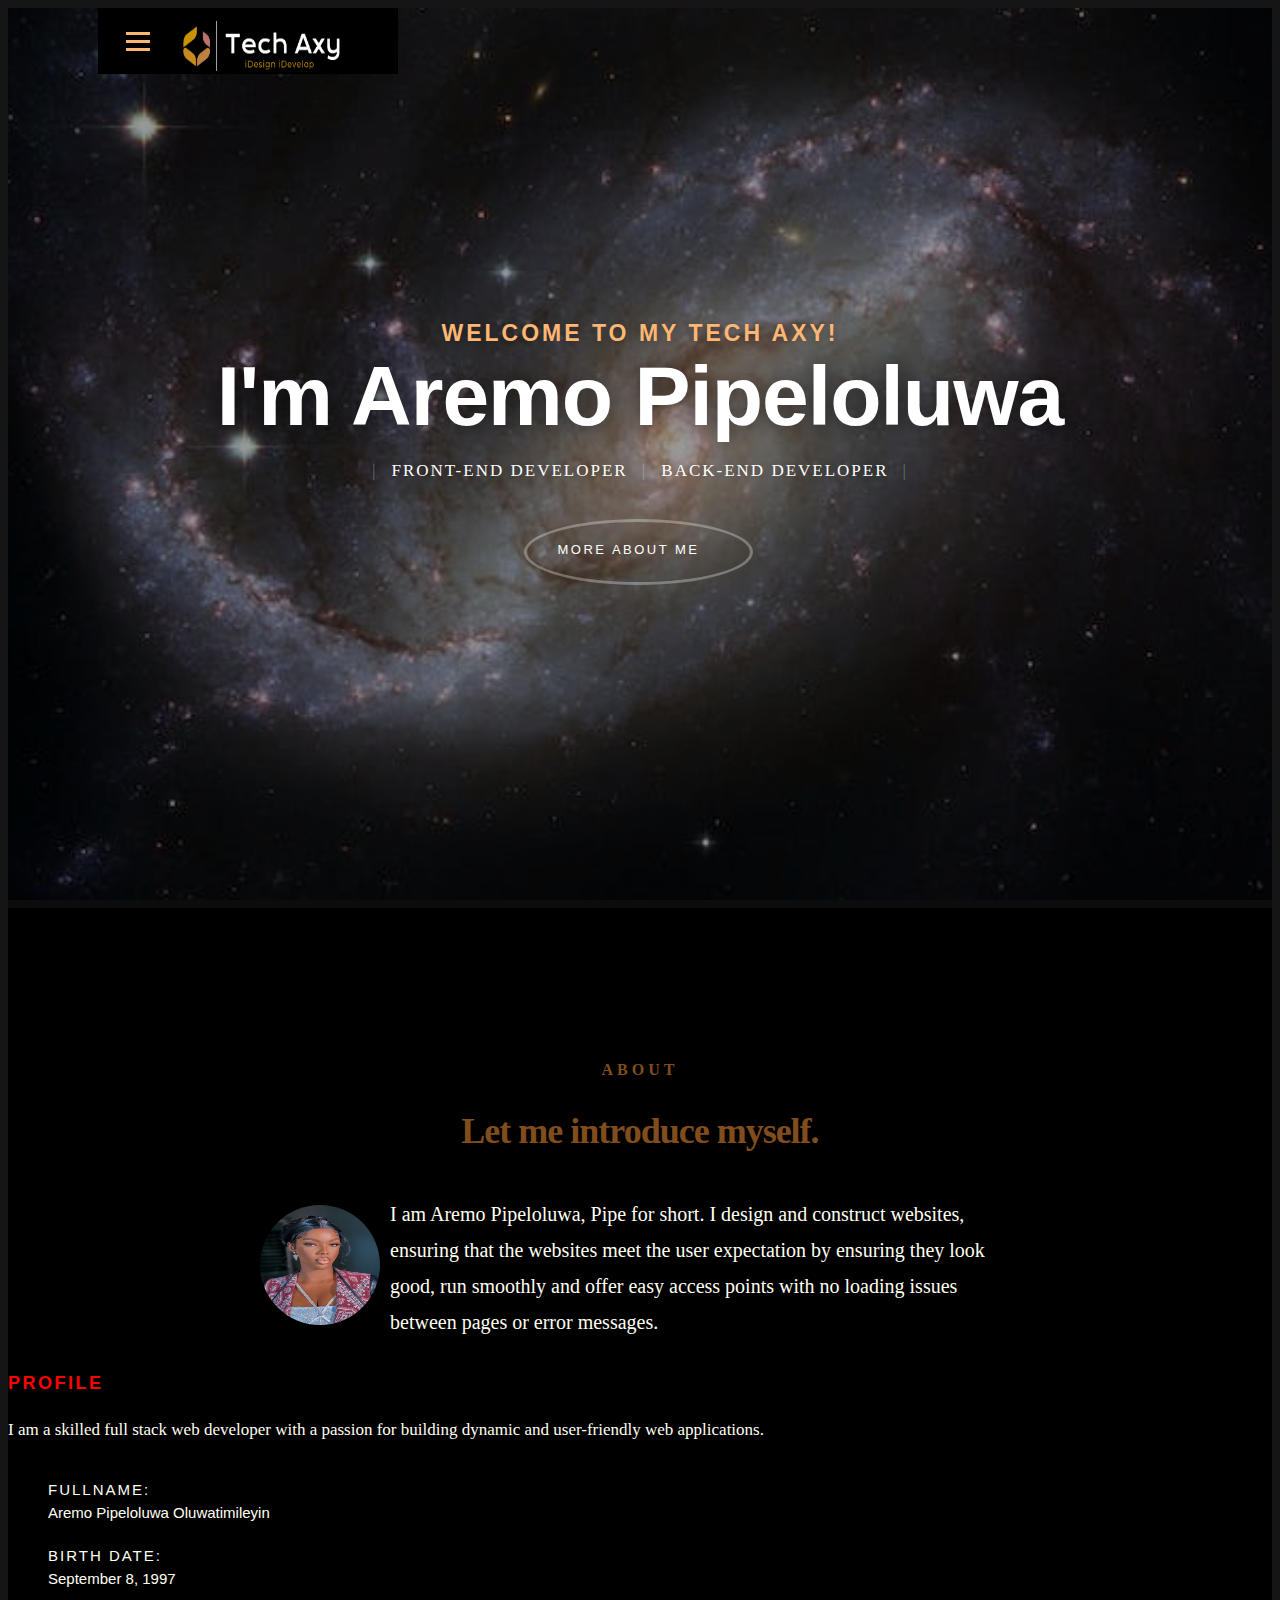
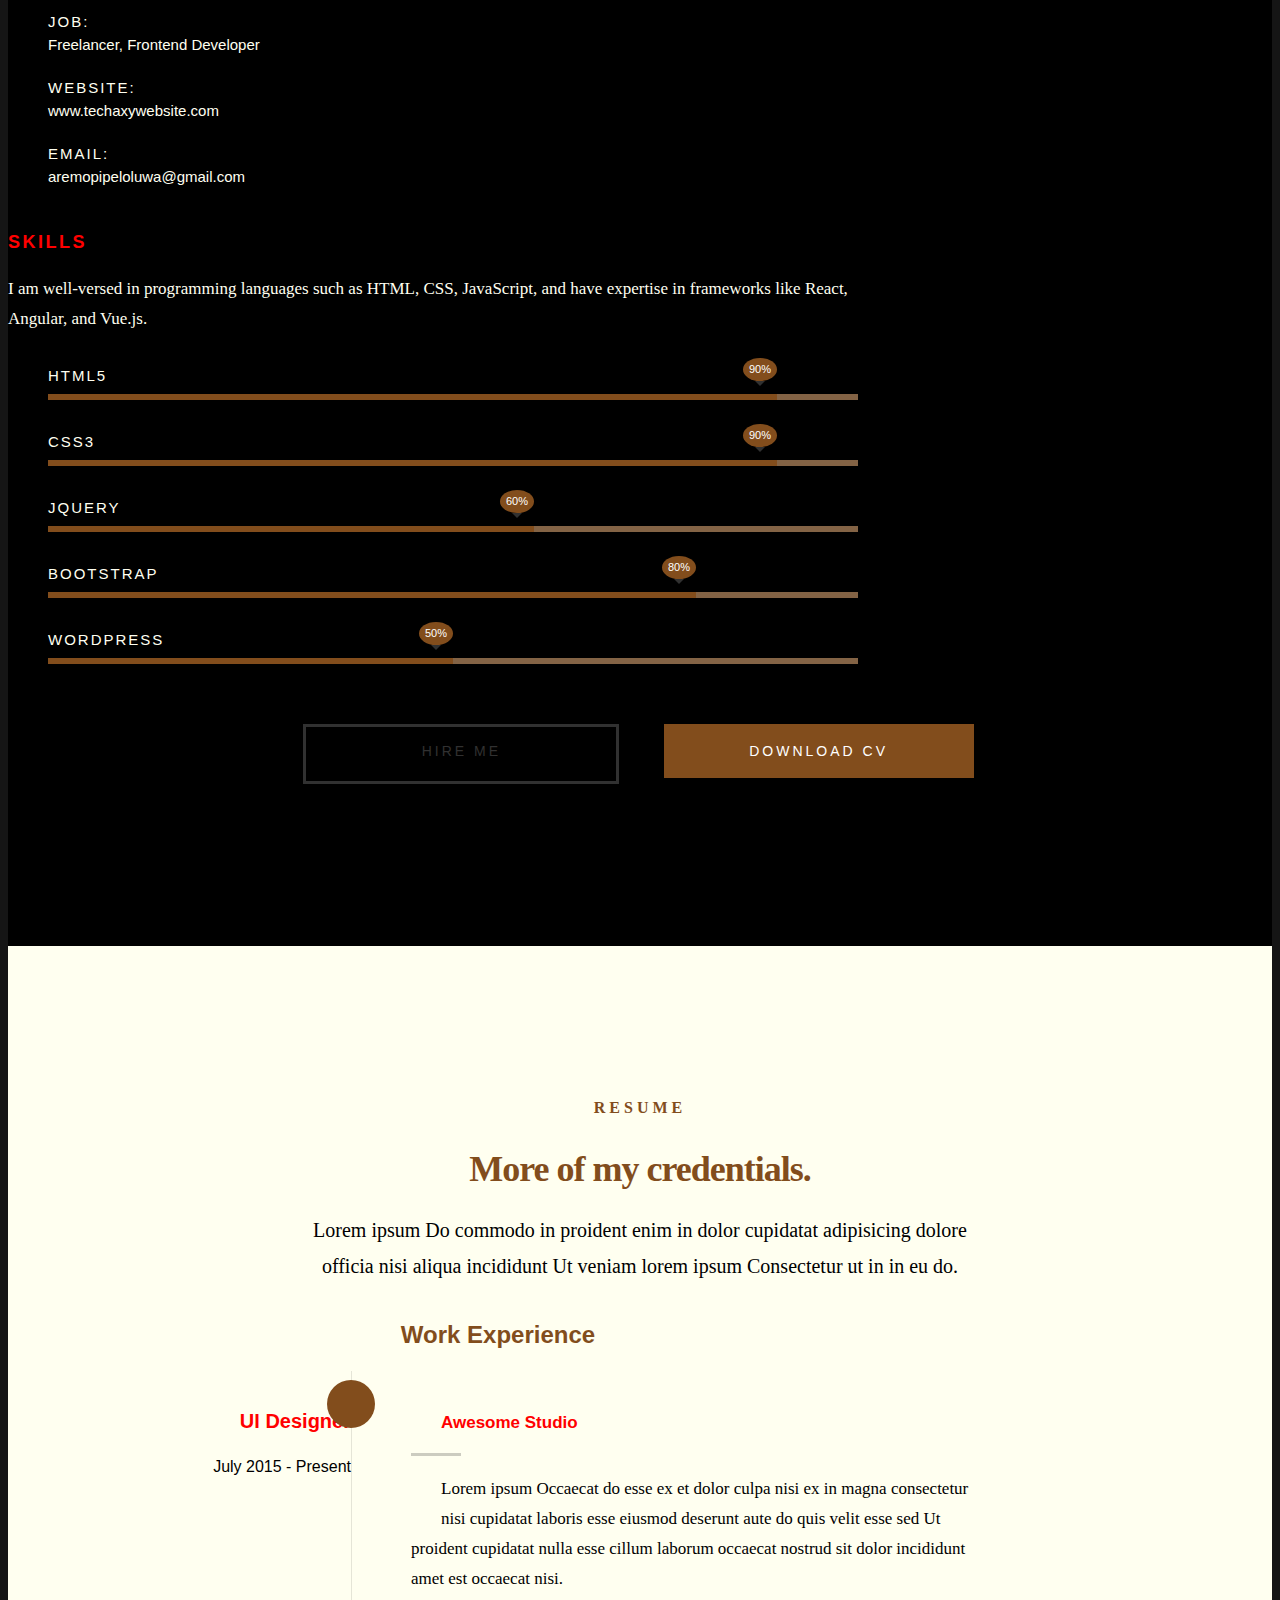
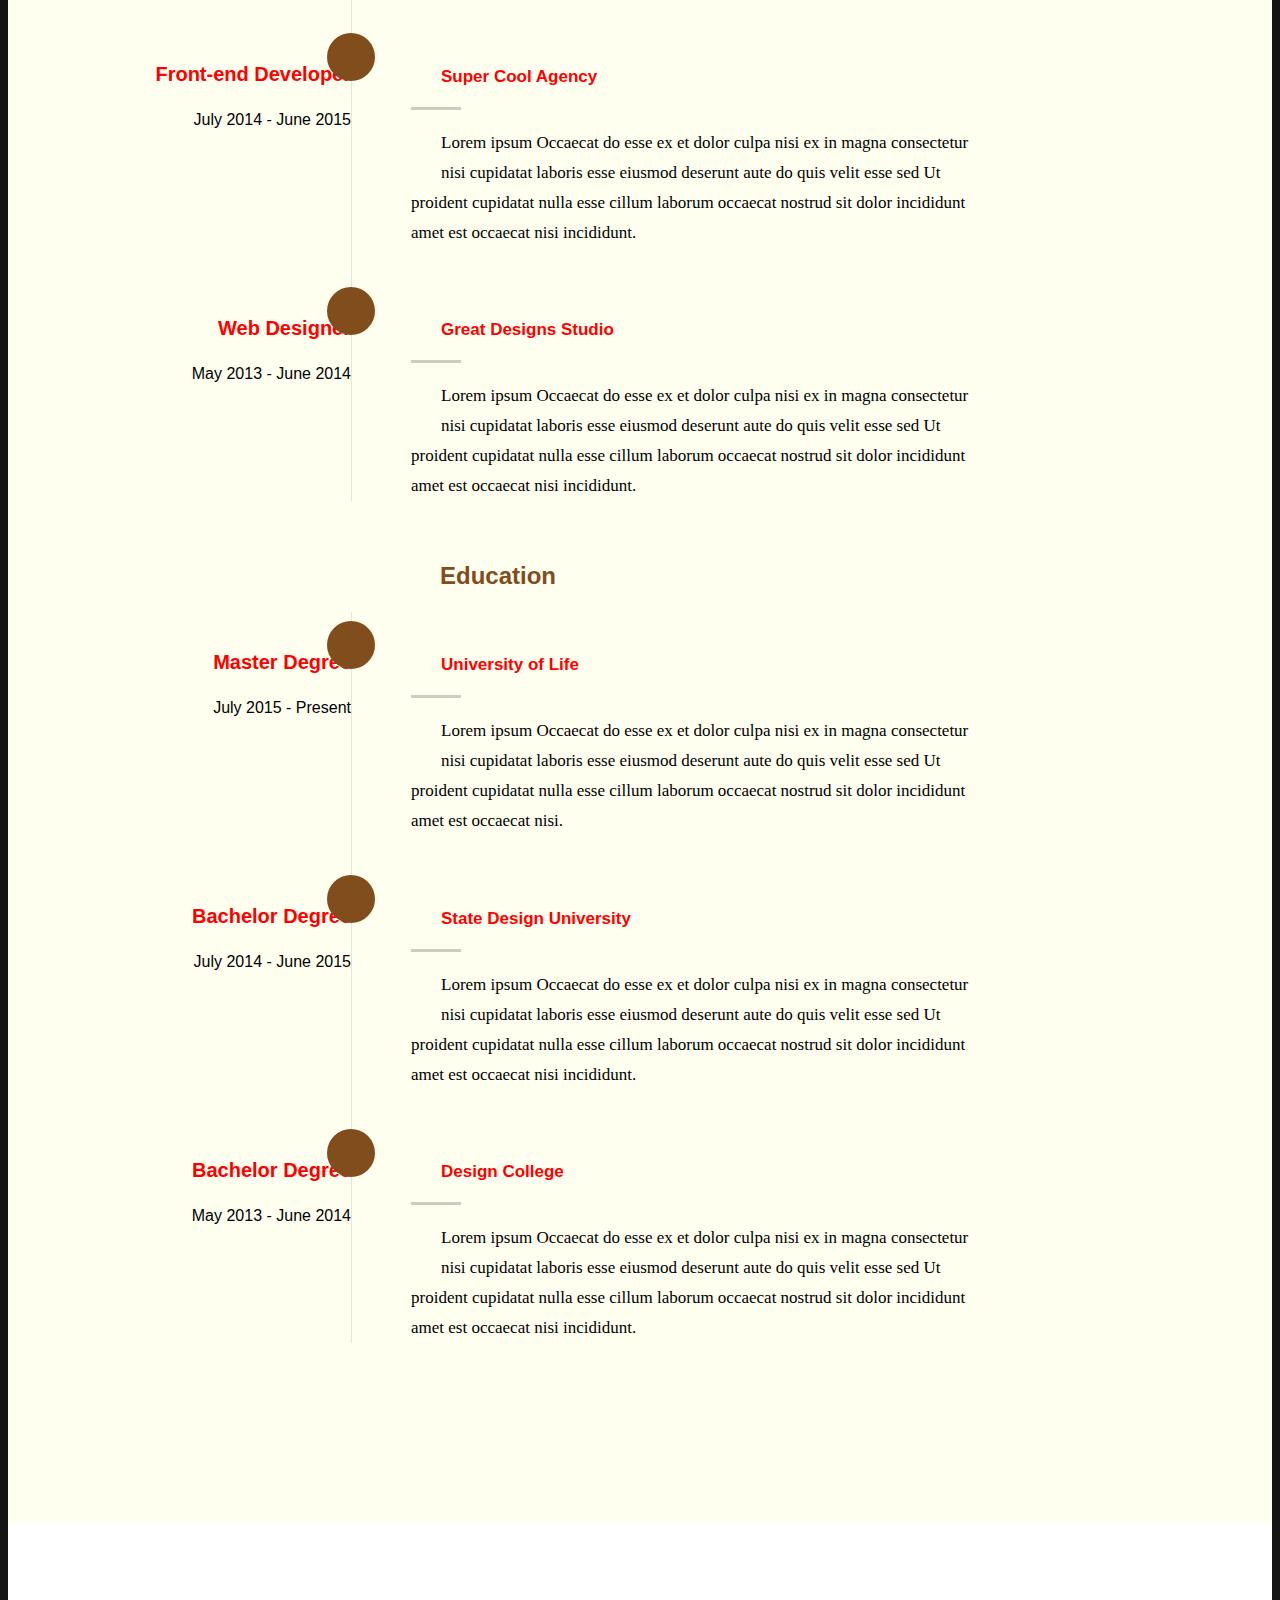
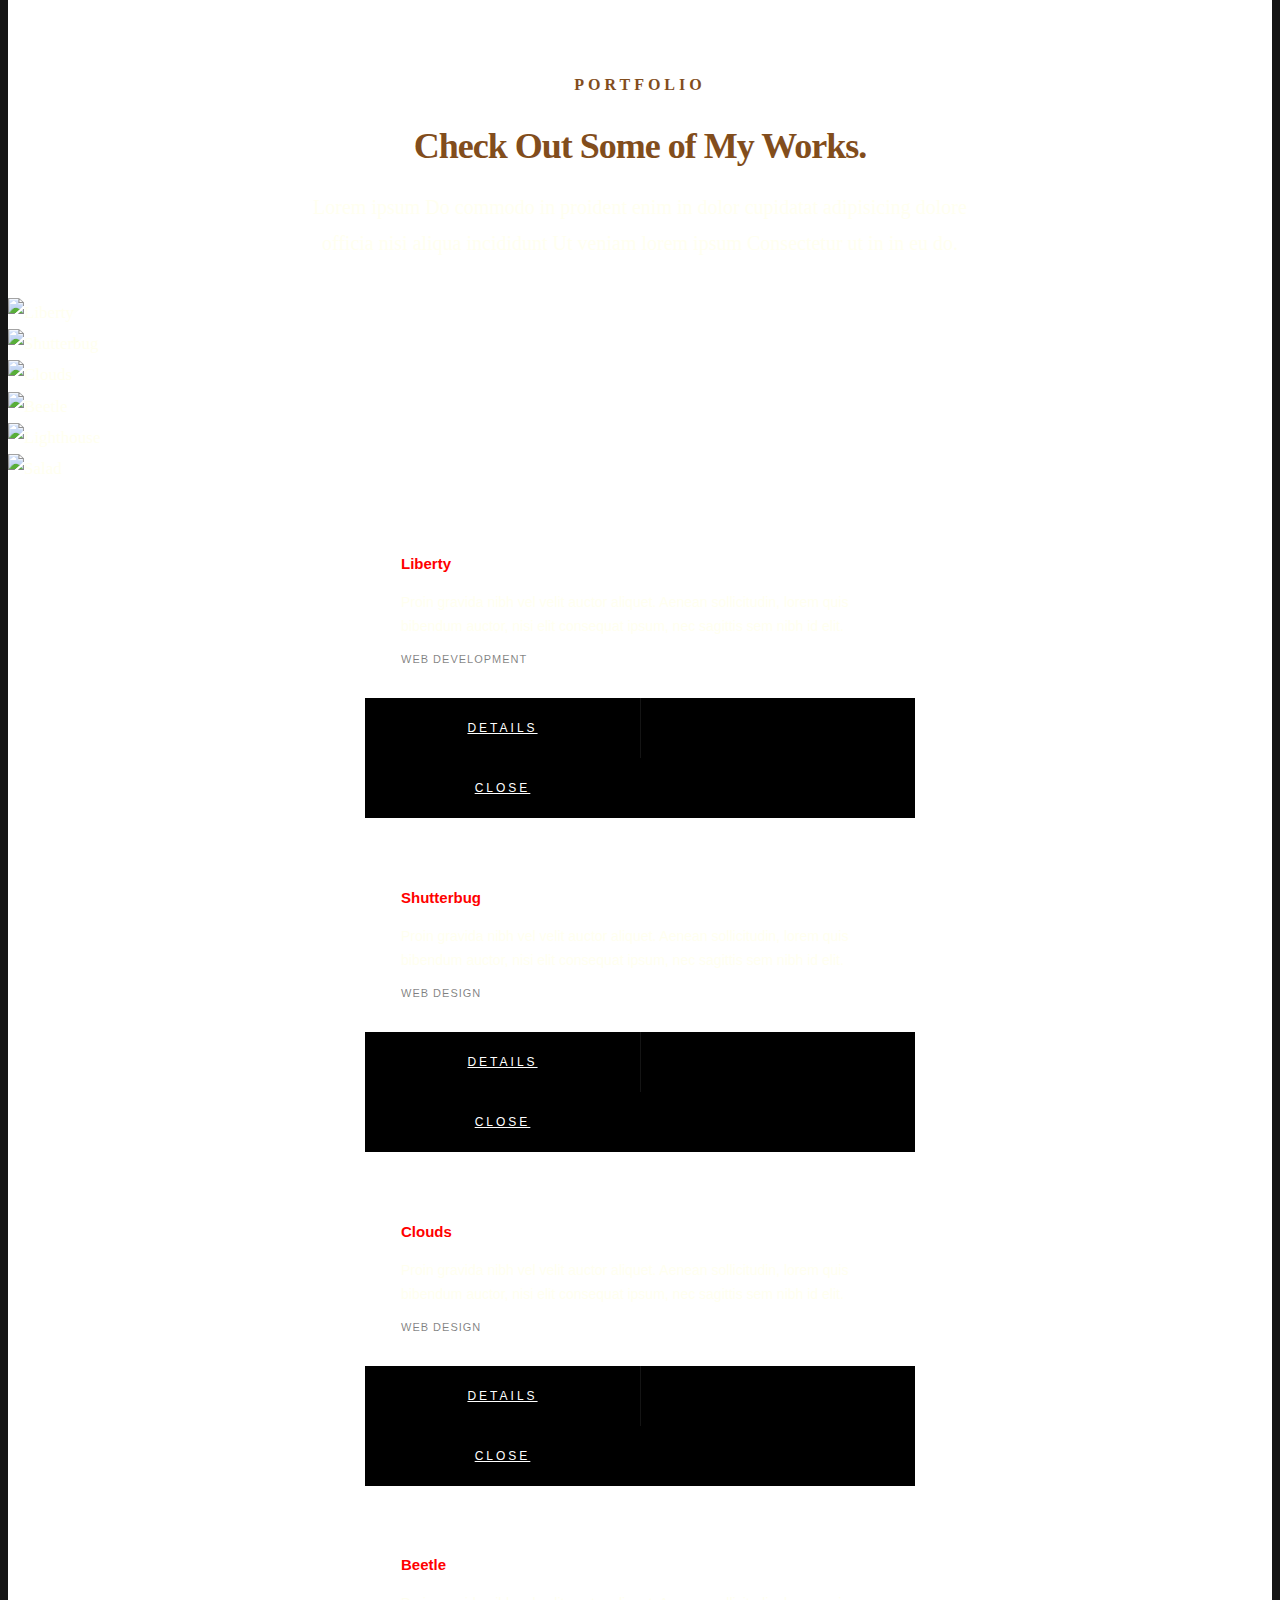
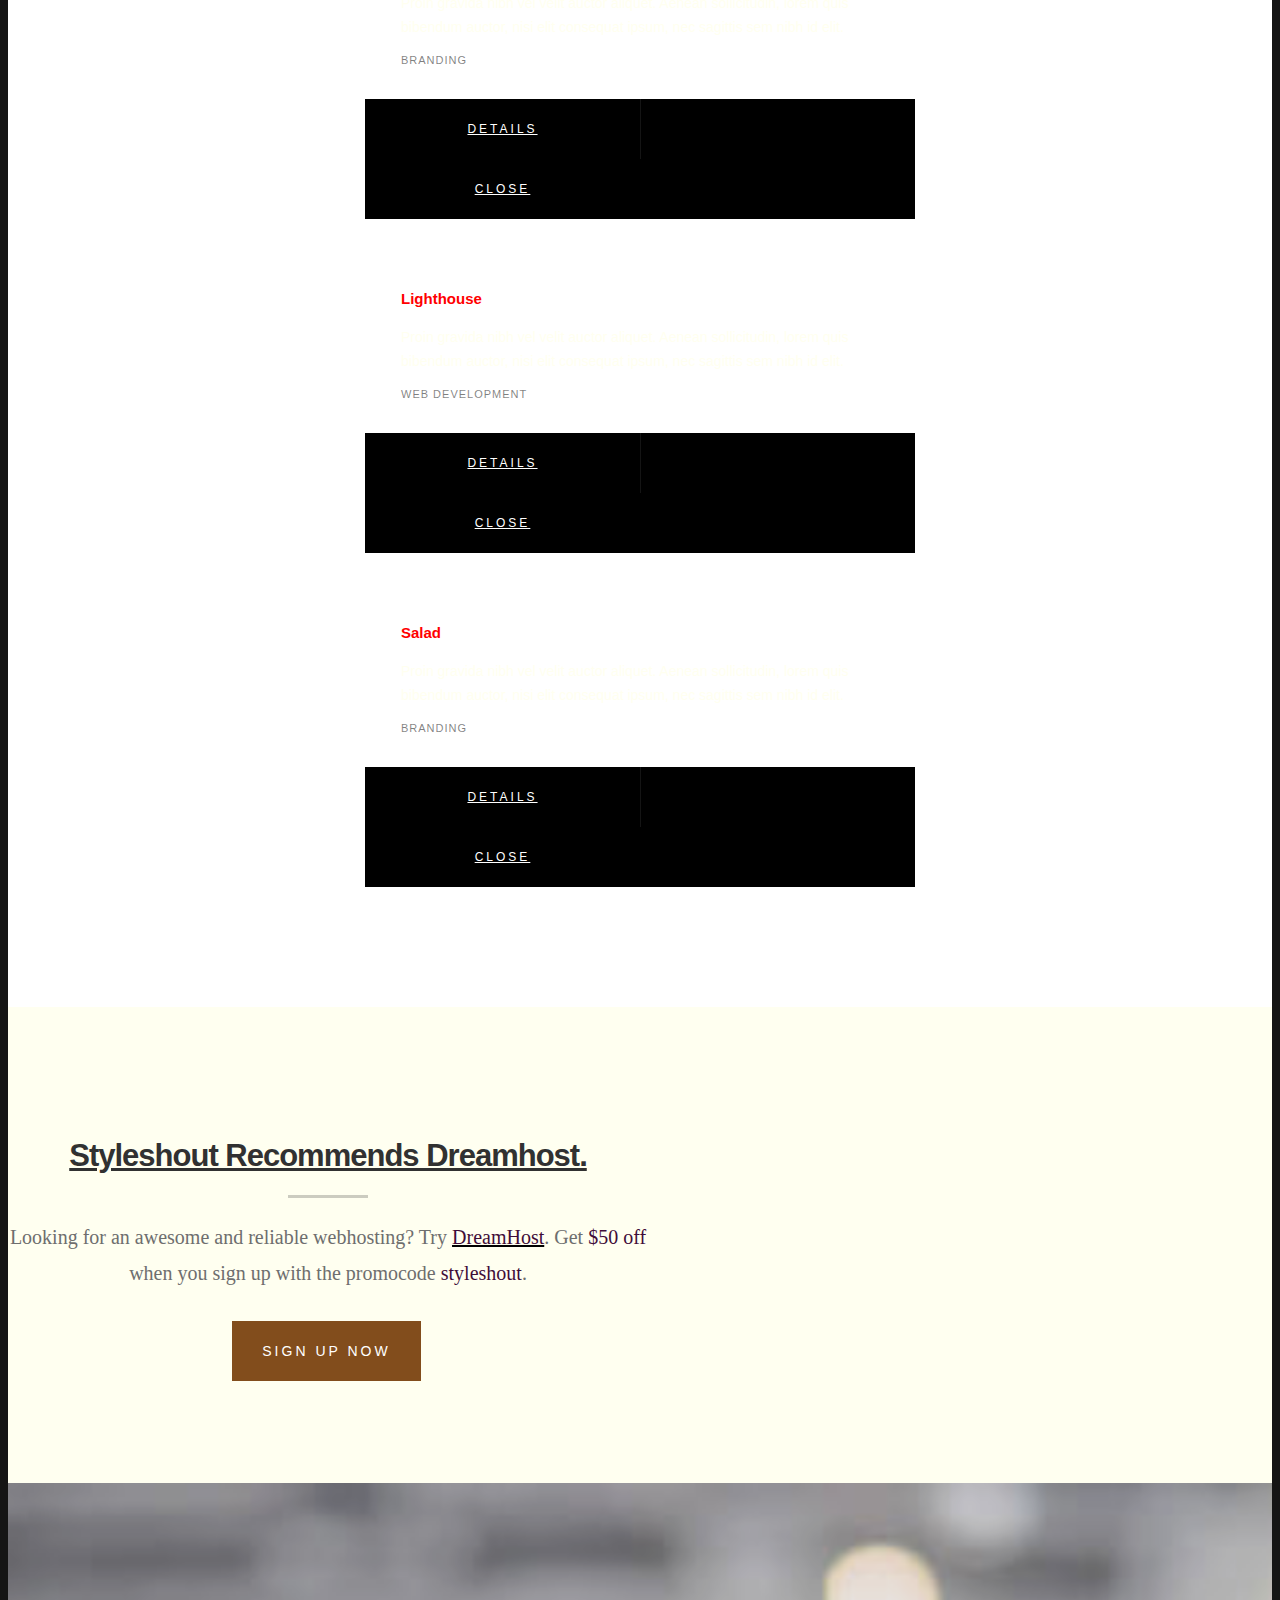
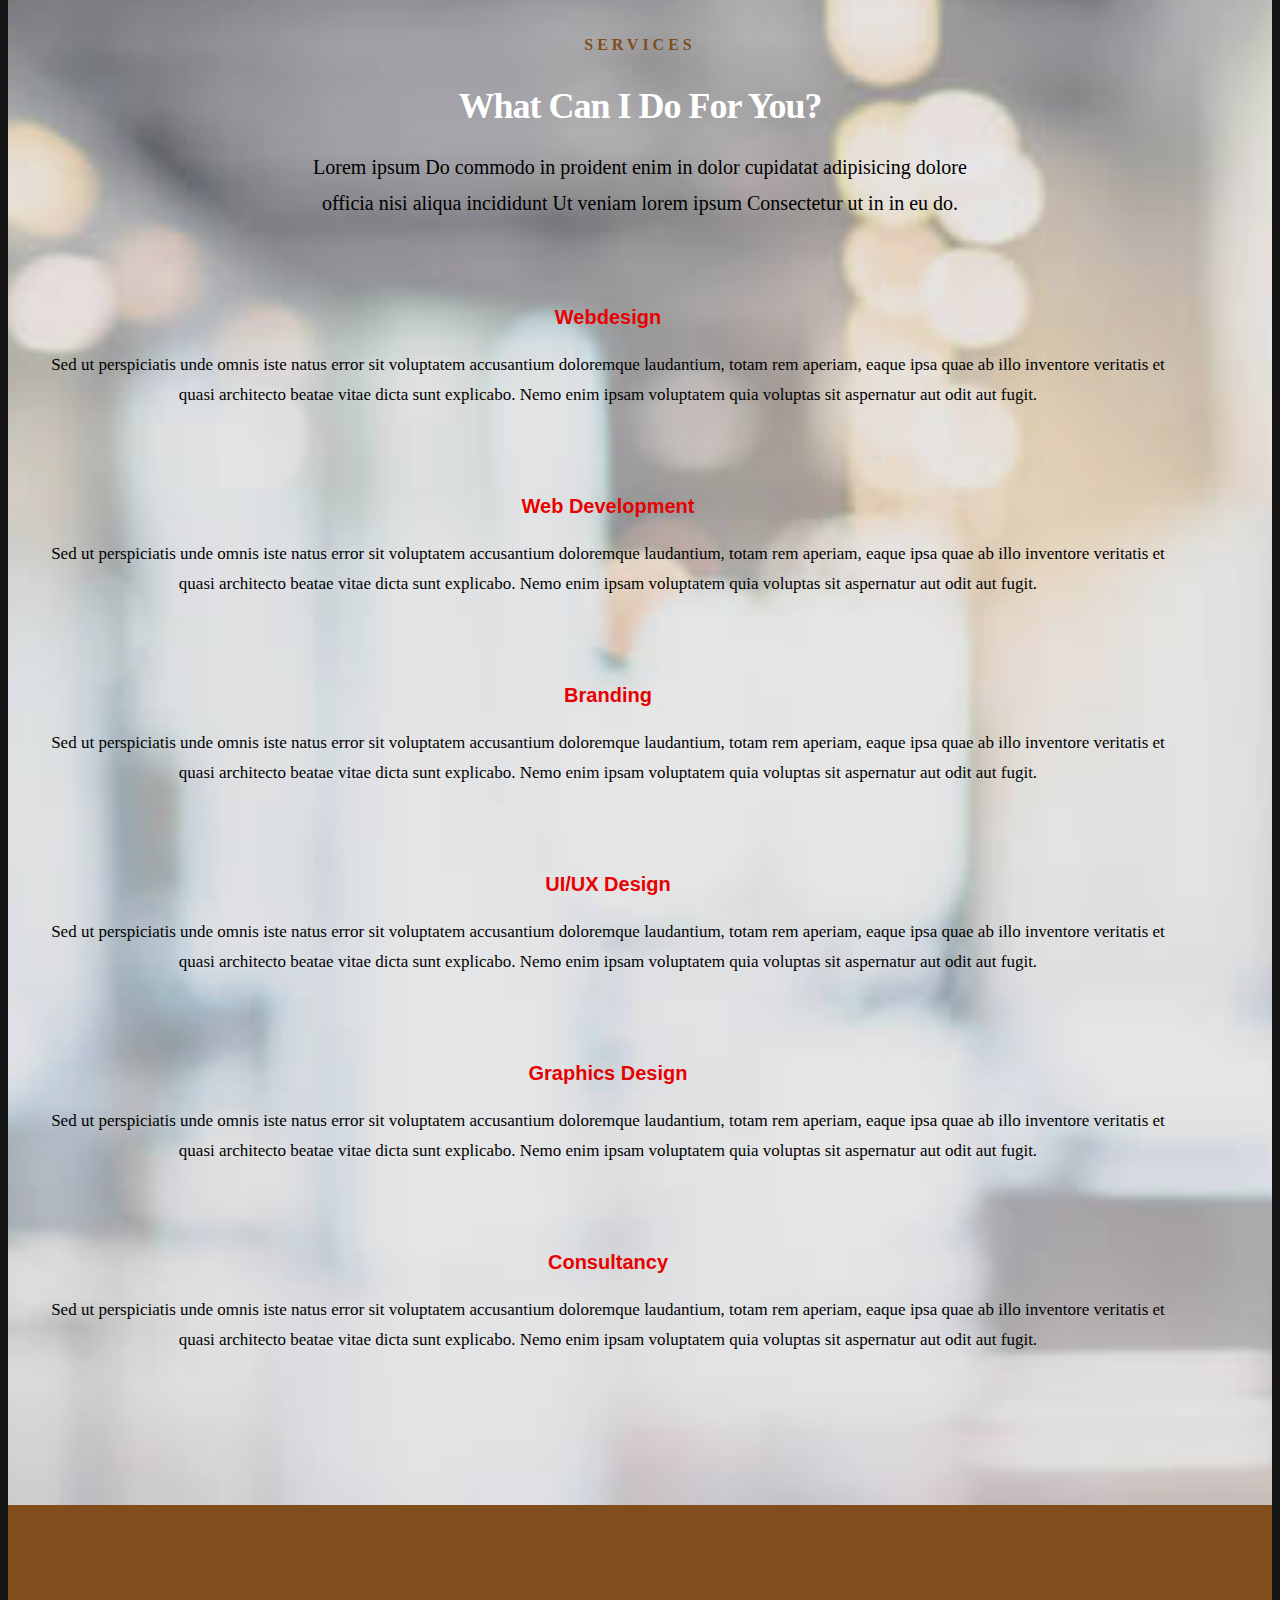
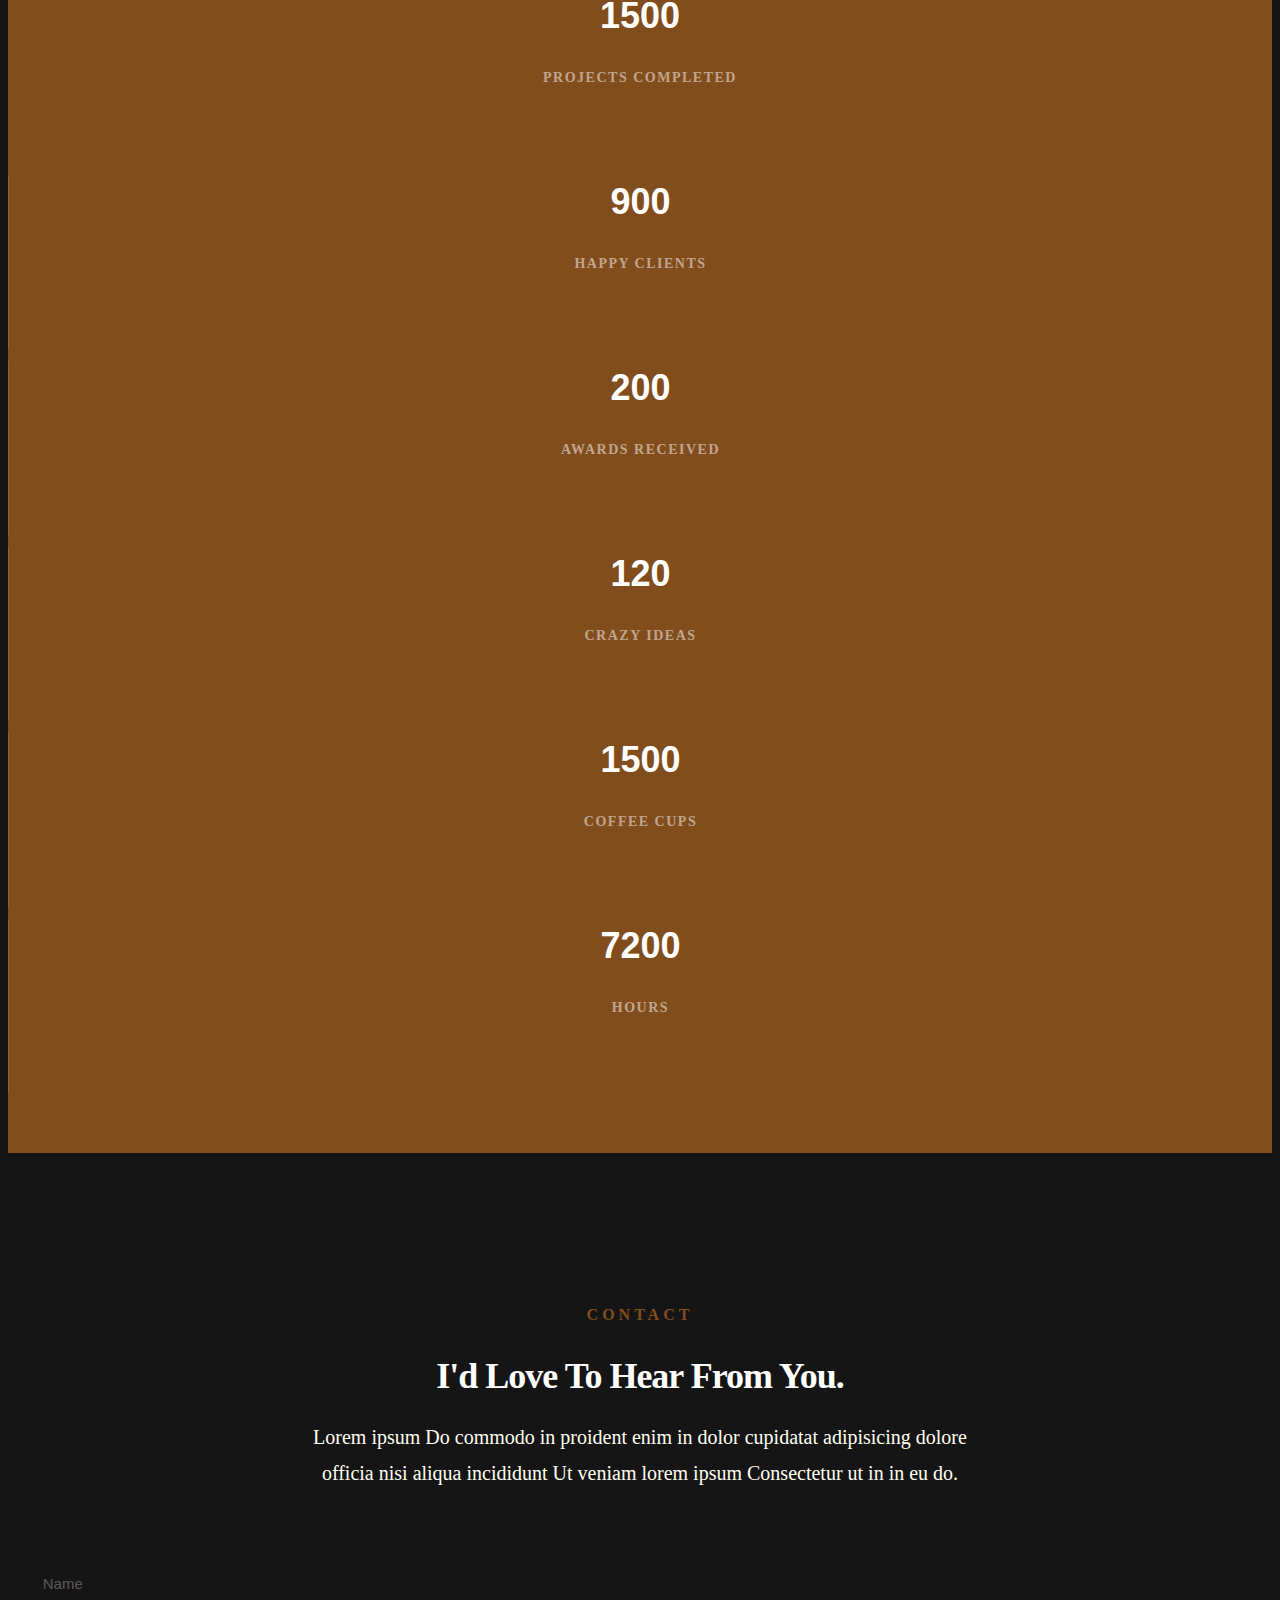
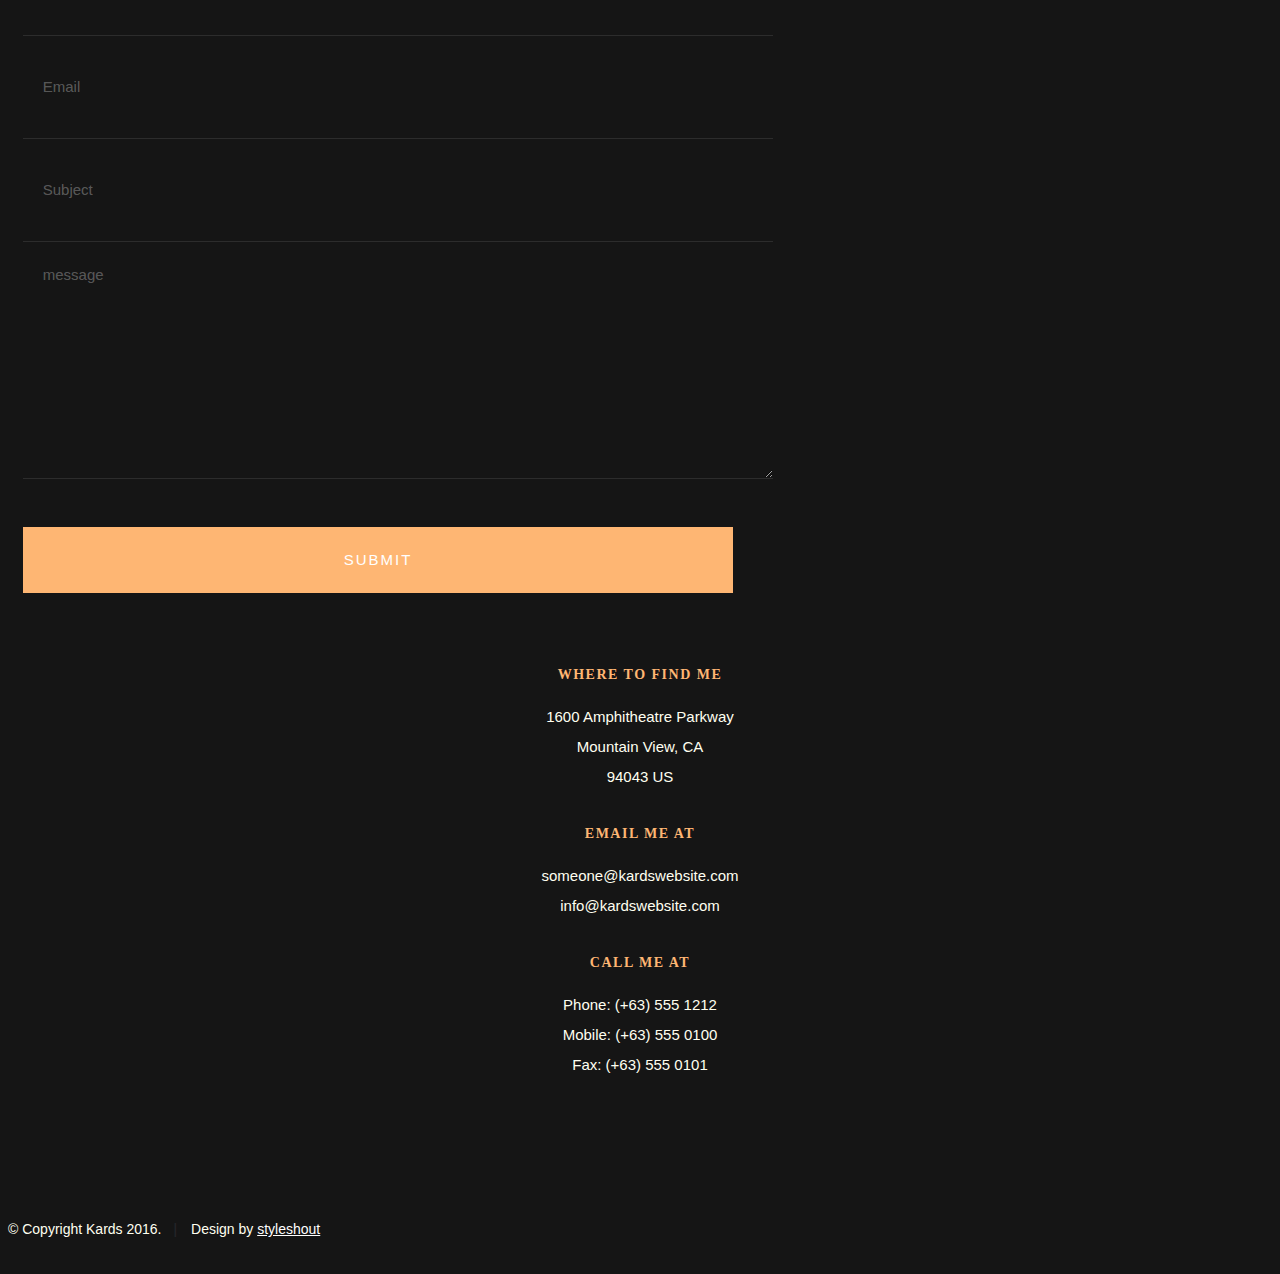
==== commit ef191f9b: "work in progress" ====
--- a/index.html
+++ b/index.html
@@ -89,11 +89,11 @@
    	</div> <!-- /intro-content --> 
 
    	<ul class="intro-social">        
-         <li><a href="#"><i class="fa fa-facebook"></i></a></li>
-         <li><a href="#"><i class="fa fa-behance"></i></a></li>
-         <li><a href="https://twitter.com/pipe_justpipe/"><i class="fa fa-twitter"></i></a></li>
+         <li><a href="https://www.facebook.com/pipeloluwa.aremo?mibextid=LQQJ4d" target="_blank"><i class="fa fa-facebook"></i></a></li>
+         <li><a href="https://www.behance.net/pipeloluwaaremo1" target="_blank"><i class="fa fa-behance"></i></a></li>
+         <li><a href="https://twitter.com/pipe_justpipe/" target="_blank"><i class="fa fa-twitter"></i></a></li>
          <li><a href="#"><i class="fa fa-dribbble"></i></a></li>
-         <li><a href="#"><i class="fa fa-instagram"></i></a></li>
+         <li><a href="https://instagram.com/peculiar_worth?igshid=NTc4MTIwNjQ2YQ==" target="_blank"><i class="fa fa-instagram"></i></a></li>
       </ul> <!-- /intro-social -->      	
 
    </section> <!-- /intro -->
@@ -178,8 +178,8 @@
 				   	<strong>JQuery</strong>
 				   </li>
 				   <li>
-				   	<div class="progress percent50"><span>50%</span></div>
-				   	<strong>PHP</strong>
+				   	<div class="progress percent80"><span>80%</span></div>
+				   	<strong>Bootstrap</strong>
 				   </li>
 				   <li>
 
@@ -196,7 +196,7 @@
    	<div class="row button-section">
    		<div class="col-twelve">
    			<a href="#contact" title="Hire Me" class="button stroke smoothscroll">Hire Me</a>
-   			<a href="#" title="Download CV" class="button button-primary">Download CV</a>
+   			<a href="Aremo Pipeloluwa's CV.docx" title="Download CV" class="button button-primary">Download CV</a>
    		</div>   		
    	</div>
 
@@ -243,7 +243,7 @@
 
 	   				<div class="timeline-content">
 	   					<h4>Awesome Studio</h4>
-	   					<p>Lorem ipsum Occaecat do esse ex et dolor culpa nisi ex in magna consectetur nisi cupidatat laboris esse eiusmod deserunt aute do quis velit esse sed Ut proident cupidatat nulla esse cillum laborum occaecat nostrud sit dolor incididunt amet est occaecat nisi.</p>
+	   					<p class="newbody">Lorem ipsum Occaecat do esse ex et dolor culpa nisi ex in magna consectetur nisi cupidatat laboris esse eiusmod deserunt aute do quis velit esse sed Ut proident cupidatat nulla esse cillum laborum occaecat nostrud sit dolor incididunt amet est occaecat nisi.</p>
 	   				</div>
 
 	   			</div> <!-- /timeline-block -->
@@ -261,7 +261,7 @@
 
 	   				<div class="timeline-content">
 	   					<h4>Super Cool Agency</h4>
-	   					<p>Lorem ipsum Occaecat do esse ex et dolor culpa nisi ex in magna consectetur nisi cupidatat laboris esse eiusmod deserunt aute do quis velit esse sed Ut proident cupidatat nulla esse cillum laborum occaecat nostrud sit dolor incididunt amet est occaecat nisi incididunt.</p>
+	   					<p class="newbody">Lorem ipsum Occaecat do esse ex et dolor culpa nisi ex in magna consectetur nisi cupidatat laboris esse eiusmod deserunt aute do quis velit esse sed Ut proident cupidatat nulla esse cillum laborum occaecat nostrud sit dolor incididunt amet est occaecat nisi incididunt.</p>
 	   				</div>
 
 	   			</div> <!-- /timeline-block -->
@@ -279,7 +279,7 @@
 
 	   				<div class="timeline-content">
 	   					<h4>Great Designs Studio</h4>
-	   					<p>Lorem ipsum Occaecat do esse ex et dolor culpa nisi ex in magna consectetur nisi cupidatat laboris esse eiusmod deserunt aute do quis velit esse sed Ut proident cupidatat nulla esse cillum laborum occaecat nostrud sit dolor incididunt amet est occaecat nisi incididunt.</p>
+	   					<p class="newbody">Lorem ipsum Occaecat do esse ex et dolor culpa nisi ex in magna consectetur nisi cupidatat laboris esse eiusmod deserunt aute do quis velit esse sed Ut proident cupidatat nulla esse cillum laborum occaecat nostrud sit dolor incididunt amet est occaecat nisi incididunt.</p>
 	   				</div>
 
 	   			</div> <!-- /timeline-block -->
@@ -315,7 +315,7 @@
 
 	   				<div class="timeline-content">
 	   					<h4>University of Life</h4>
-	   					<p>Lorem ipsum Occaecat do esse ex et dolor culpa nisi ex in magna consectetur nisi cupidatat laboris esse eiusmod deserunt aute do quis velit esse sed Ut proident cupidatat nulla esse cillum laborum occaecat nostrud sit dolor incididunt amet est occaecat nisi.</p>
+	   					<p class="newbody">Lorem ipsum Occaecat do esse ex et dolor culpa nisi ex in magna consectetur nisi cupidatat laboris esse eiusmod deserunt aute do quis velit esse sed Ut proident cupidatat nulla esse cillum laborum occaecat nostrud sit dolor incididunt amet est occaecat nisi.</p>
 	   				</div>
 
 	   			</div> <!-- /timeline-block -->
@@ -333,7 +333,7 @@
 
 	   				<div class="timeline-content">
 	   					<h4>State Design University</h4>
-	   					<p>Lorem ipsum Occaecat do esse ex et dolor culpa nisi ex in magna consectetur nisi cupidatat laboris esse eiusmod deserunt aute do quis velit esse sed Ut proident cupidatat nulla esse cillum laborum occaecat nostrud sit dolor incididunt amet est occaecat nisi incididunt.</p>
+	   					<p class="newbody">Lorem ipsum Occaecat do esse ex et dolor culpa nisi ex in magna consectetur nisi cupidatat laboris esse eiusmod deserunt aute do quis velit esse sed Ut proident cupidatat nulla esse cillum laborum occaecat nostrud sit dolor incididunt amet est occaecat nisi incididunt.</p>
 	   				</div>
 
 	   			</div> <!-- /timeline-block -->
@@ -351,7 +351,7 @@
 
 	   				<div class="timeline-content">
 	   					<h4>Design College</h4>
-	   					<p>Lorem ipsum Occaecat do esse ex et dolor culpa nisi ex in magna consectetur nisi cupidatat laboris esse eiusmod deserunt aute do quis velit esse sed Ut proident cupidatat nulla esse cillum laborum occaecat nostrud sit dolor incididunt amet est occaecat nisi incididunt.</p>
+	   					<p class="newbody">Lorem ipsum Occaecat do esse ex et dolor culpa nisi ex in magna consectetur nisi cupidatat laboris esse eiusmod deserunt aute do quis velit esse sed Ut proident cupidatat nulla esse cillum laborum occaecat nostrud sit dolor incididunt amet est occaecat nisi incididunt.</p>
 	   				</div>
 
 	   			</div> <!-- /timeline-block -->
@@ -999,11 +999,11 @@
      		<div class="col-six tab-full pull-right social">
 
      			<ul class="footer-social">        
-			      <li><a href="#"><i class="fa fa-facebook"></i></a></li>
-			      <li><a href="#"><i class="fa fa-behance"></i></a></li>
-			      <li><a href="#"><i class="fa fa-twitter"></i></a></li>
+			      <li><a href="https://www.facebook.com/pipeloluwa.aremo?mibextid=LQQJ4d" target="_blank"><i class="fa fa-facebook"></i></a></li>
+			      <li><a href="https://www.behance.net/pipeloluwaaremo1"><i class="fa fa-behance"></i></a></li>
+			      <li><a href="https://twitter.com/pipe_justpipe/" target="_blank"><i class="fa fa-twitter"></i></a></li>
 			      <li><a href="#"><i class="fa fa-dribbble"></i></a></li>
-			      <li><a href="#"><i class="fa fa-instagram"></i></a></li>
+			      <li><a href="https://instagram.com/peculiar_worth?igshid=NTc4MTIwNjQ2YQ==" target="_blank"><i class="fa fa-instagram"></i></a></li>
 			   </ul> 
 	      		
 	      </div>
--- a/css/main.css
+++ b/css/main.css
@@ -74,7 +74,13 @@
 	font-family: "lora-regular", serif;
 	font-size: 1.7rem;
 	line-height: 3rem;
-	color: #6e6e6e;
+	color: ivory;
+}
+.newbody{
+	color: black;
+	font-family: "lora-regular", serif;
+	font-size: 1.7rem;
+	line-height: 3rem;
 }
 
 /**
@@ -90,7 +96,7 @@
 	transition: all 0.3s ease-in-out;
 }
 a:hover, a:focus, a:active {
-	color: #FF0077;
+	color: rgb(130, 77, 28);
 	outline: 0;
 }
 
@@ -102,7 +108,7 @@
  */
 h1, h2, h3, h4, h5, h6, .h01, .h02, .h03, .h04, .h05, .h06 {
 	font-family: "poppins-semibold", sans-serif;
-	color: ivory;
+	color: red;
 	font-style: normal;
 	text-rendering: optimizeLegibility;
 	margin-bottom: 2.1rem;
@@ -260,7 +266,7 @@
 	color: #000;
 }
 hr {
-	border: solid #d2d2d2;
+	border: solid rgb(130, 77, 28);
 	border-width: 1px 0 0;
 	clear: both;
 	margin: 2.4rem 0 1.5rem;
@@ -429,7 +435,7 @@
 	display: none;
 }
 .pace .pace-progress {
-	background: #FF0077;
+	background: rgb(254, 182, 115);
 	position: fixed;
 	z-index: 900;
 	top: 0;
@@ -450,7 +456,7 @@
 	left: 0;
 	right: 0;
 	bottom: 0;
-	background: #151515;
+	background: ivory;
 	z-index: 800;
 	height: 100%;
 	width: 100%;
@@ -469,10 +475,10 @@
 }
 #loader:before {
 	content: "";
-	border-top: 11px solid rgba(255, 255, 255, 0.1);
-	border-right: 11px solid rgba(255, 255, 255, 0.1);
-	border-bottom: 11px solid rgba(255, 255, 255, 0.1);
-	border-left: 11px solid #FF0077;
+	border-top: 11px solid rgb(130, 77, 28);
+	border-right: 11px solid rgb(130, 77, 28);
+	border-bottom: 11px solid rgb(130, 77, 28);
+	border-left: 11px solid rgb(254, 182, 115);
 	-webkit-animation: load 1.1s infinite linear;
 	animation: load 1.1s infinite linear;
 	display: block;
@@ -1044,10 +1050,10 @@
  * ------------------------------------------------------------------- 
  */
 .grey-section {
-	background: #ebebeb;
+	background: ivory;
 }
 .grey-section p.lead {
-	color: #7d7d7d;
+	color: black;
 }
 .section-intro {
 	max-width: 700px;
@@ -1065,7 +1071,7 @@
 	margin-bottom: 1.2rem;
 }
 .section-intro h5 {
-	color: rgb(254, 182, 115);
+	color: rgb(130, 77, 28);
 	font-size: 1.6rem;
 	line-height: 1.875;
 	margin-bottom: 0.3rem;
@@ -1130,7 +1136,7 @@
 	float: left;
 	margin-left: 20px;
 	margin-right: 50px;
-	margin-top: 25px;
+	margin-top: 13px;
 	position: relative;
 }
 header .logo a {
@@ -1141,10 +1147,10 @@
 	font: 0/0 a;
 	text-shadow: none;
 	color: transparent;
-	width: 150px;
-	height: 40px;
-	background: url("../images/Techaxylogo.png") no-repeat center;
-	background-size: 150px 40px;
+	width: 170px;
+	height: 50px;
+	background: url("../images/Techaxylogo-removebg-preview.png") no-repeat center;
+	background-size: 170px 50px;
 }
 
 /**
@@ -1407,7 +1413,7 @@
 	border-color: rgba(255, 255, 255, 0.3);
 	border-top-left-radius: 50% 50%;
 	border-top-right-radius: 50% 50% ;
-	border-bottom-left-radius: -30% 30%;
+	border-bottom-left-radius: 50% 50%;
 	border-bottom-right-radius: 50% 50%;
 	height: 6rem !important;
 	line-height: 5.4rem !important;
@@ -1548,10 +1554,10 @@
 	border-radius: 50%;
 	margin: .9rem 0 0 0;
 	float: left;
-	-webkit-border-radius:;
-	-moz-border-radius:;
-	-ms-border-radius:;
-	-o-border-radius:;
+	-webkit-border-radius: 50%;
+	-moz-border-radius: 50%;
+	-ms-border-radius: 50%;
+	-o-border-radius: 50%;
 }
 .intro-info .lead {
 	text-align: left;
@@ -1672,7 +1678,7 @@
 	text-align: center;
 }
 #resume .resume-header h2 {
-	color:rgb(254, 182, 115);
+	color:rgb(130, 77, 28);
 }
 
 #resume .resume-timeline {
@@ -1701,18 +1707,18 @@
 	height: 4.8rem;
 	width: 4.8rem;
 	line-height: 4.8rem;
-	background: #313131;
+	background:rgb(130, 77, 28);
 	border-radius: 50%;
 	text-align: center;
-	color: #FFFFFF;
+	color: ivory;
 	position: absolute;
 	left: 35%;
 	top: .9rem;
 	margin-left: -2.4rem;
-	-webkit-border-radius:;
-	-moz-border-radius:;
-	-ms-border-radius:;
-	-o-border-radius:;
+	-webkit-border-radius: 50%;
+	-moz-border-radius: 50%;
+	-ms-border-radius: 50%;
+	-o-border-radius: 50%;
 }
 #resume .timeline-ico i {
 	position: relative;
@@ -1732,7 +1738,7 @@
 #resume .timeline-header p {
 	font-family: "poppins-regular", sans-serif;
 	font-size: 1.6rem;
-	color: #888888;
+	color: black;
 }
 #resume .timeline-content {
 	margin-left: 35%;
@@ -2003,7 +2009,7 @@
 	border-right: 1px solid rgba(200, 200, 200, 0.1);
 }
 .popup-modal .link-box a:hover {
-	background: #cc005f;
+	background: rgb(254, 182, 115);
 	border: none;
 }
 @media only screen and (max-width:600px) {
@@ -2142,7 +2148,7 @@
  * ------------------------------------------------------------------- 
  */
 #services {
-	background: #313131 url(../images/bg.jpg) no-repeat center;
+	background: #313131 url(../images/white.jpg) no-repeat center;
 	-webkit-background-size: cover;
 	-moz-background-size: cover;
 	background-size: cover;
@@ -2158,7 +2164,7 @@
 	width: 100%;
 	height: 100%;
 	background: #151515;
-	opacity: .9;
+	opacity: .1;
 }
 
 #services .section-intro {
@@ -2169,10 +2175,10 @@
 	color: white;
 }
 #services .section-intro h5 {
-	color: #FF0077;
+	color: rgb(130, 77, 28);
 }
 #services .section-intro p {
-	color: rgba(255, 255, 255, 0.7);
+	color: black;
 }
 .services-content {
 	max-width: 1200px;
@@ -2191,13 +2197,13 @@
 }
 .services-list .icon i {
 	font-size: 5.4rem;
-	color: #FF0077;
+	color: rgb(130, 77, 28);
 }
 .services-list h3 {
-	color: #FFFFFF;
+	color: red;
 }
 .services-list .desc {
-	color: rgba(255, 255, 255, 0.6);
+	color: black;
 }
 
 /* pagination */
@@ -2217,9 +2223,13 @@
 	border-radius: 50%;
 	display: inline-block;
 	background: #FFFFFF;
+	-webkit-border-radius: 50%;
+	-moz-border-radius: 50%;
+	-ms-border-radius: 50%;
+	-o-border-radius: 50%;
 }
 .owl-theme .owl-controls .owl-page.active span {
-	background: #FF0077;
+	background: rgb(254, 182, 115);
 }
 
 
@@ -2230,7 +2240,7 @@
  * ------------------------------------------------------------------- 
  */
 #stats {
-	background: #990047;
+	background: rgb(130, 77, 28);
 	padding-top: 7.2rem;
 	padding-bottom: 6rem;
 	text-align: center;
@@ -2247,7 +2257,7 @@
 }
 #stats .icon-part i {
 	font-size: 4.8rem;
-	color: #000000;
+	color: red;
 }
 #stats .stat-count {
 	color: #FFFFFF;
@@ -2305,10 +2315,10 @@
 	color: white;
 }
 #contact .section-intro h5 {
-	color: #FF0077;
+	color: rgb(130, 77, 28);
 }
 #contact .section-intro p {
-	color: rgba(255, 255, 255, 0.7);
+	color: ivory;
 }
 
 /* contact form */
@@ -2358,7 +2368,7 @@
 	padding: 0 2rem;
 	margin: 0;
 	color: #FFFFFF;
-	background: #FF0077;
+	background: rgb(254, 182, 115);
 }
 #contact form .form-field label::after {
 	position: absolute;
@@ -2367,7 +2377,7 @@
 	margin-top: -6px;
 	border-top: 5px solid transparent;
 	border-bottom: 5px solid transparent;
-	border-right: 5px solid #FF0077;
+	border-right: 5px solid rgb(254, 182, 115);
 	content: "";
 }
 #contact input[type="text"],
@@ -2389,7 +2399,7 @@
 #contact input[type="text"]:focus,
 #contact input[type="password"]:focus,
 #contact input[type="email"]:focus {
-	border-color: #FF0077;
+	border-color: rgb(254, 182, 115);
 	color: #FFFFFF;
 }
 #contact textarea {
@@ -2397,7 +2407,7 @@
 	padding: 1.8rem 2rem;
 }
 #contact textarea:focus {
-	border-color: #FF0077;
+	border-color: rgb(254, 182, 115);
 	color: #FFFFFF;
 }
 #contact button.submitform {
@@ -2409,11 +2419,11 @@
 	padding: 0 3rem;
 	margin-top: 4.8rem;
 	width: 100%;
-	background: #FF0077;
+	background: rgb(254, 182, 115);
 	color: #FFFFFF;
 }
 #contact button.submitform:hover, #contact button.submitform:focus {
-	background: #cc005f;
+	background: rgb(254, 182, 115);
 }
 #message-warning, #message-success {
 	display: none;
@@ -2422,12 +2432,16 @@
 	padding: 3rem;
 	margin-bottom: 3.6rem;
 	width: 100%;
+	-webkit-border-radius: 3px;
+	-moz-border-radius: 3px;
+	-ms-border-radius: 3px;
+	-o-border-radius: 3px;
 }
 #message-warning {
 	color: #fa0003;
 }
 #message-success {
-	color: #FF0077;
+	color: rgb(254, 182, 115);
 }
 #message-warning i, #message-success i {
 	margin-right: 10px;
@@ -2472,7 +2486,7 @@
 	color: #FFFFFF;
 }
 .contact-info h5 {
-	color: #FF0077;
+	color: rgb(254, 182, 115);
 }
 
 /**
@@ -2486,6 +2500,8 @@
 	-webkit-transform: translateX(0.45rem);
 	-ms-transform: translateX(0.45rem);
 	transform: translateX(0.45rem);
+	-moz-transform: translateX(0.45rem);
+	-o-transform: translateX(0.45rem);
 }
 .s-loader > div {
 	width: 1rem;
@@ -2496,6 +2512,10 @@
 	margin-right: .9rem;
 	-webkit-animation: sk-bouncedelay 1.4s infinite ease-in-out both;
 	animation: sk-bouncedelay 1.4s infinite ease-in-out both;
+	-webkit-border-radius: 100%;
+	-moz-border-radius: 100%;
+	-ms-border-radius: 100%;
+	-o-border-radius: 100%;
 }
 .s-loader .bounce1 {
 	-webkit-animation-delay: -0.32s;
@@ -2510,24 +2530,32 @@
 		-webkit-transform: scale(0);
 		-ms-transform: scale(0);
 		transform: scale(0);
-	}
+		-moz-transform: scale(0);
+		-o-transform: scale(0);
+}
 	40% {
 		-webkit-transform: scale(1);
 		-ms-transform: scale(1);
 		transform: scale(1);
-	}
+		-moz-transform: scale(1);
+		-o-transform: scale(1);
+}
 }
 @keyframes sk-bouncedelay {
 	0%, 80%, 100% {
 		-webkit-transform: scale(0);
 		-ms-transform: scale(0);
 		transform: scale(0);
-	}
+		-moz-transform: scale(0);
+		-o-transform: scale(0);
+}
 	40% {
 		-webkit-transform: scale(1);
 		-ms-transform: scale(1);
 		transform: scale(1);
-	}
+		-moz-transform: scale(1);
+		-o-transform: scale(1);
+}
 }
 
 
@@ -2546,7 +2574,7 @@
 	color: #FFFFFF;
 }
 footer a:hover, footer a:focus {
-	color: #FF0077;
+	color: rgb(254, 182, 115);
 }
 footer .row {
 	max-width: 900px;
@@ -2625,7 +2653,7 @@
 	width: 6rem;
 	line-height: 6.6rem;
 	text-align: center;
-	background: #cc005f;
+	background: rgb(130, 77, 28);
 	color: #FFFFFF;
 	text-align: center;
 	text-transform: uppercase;
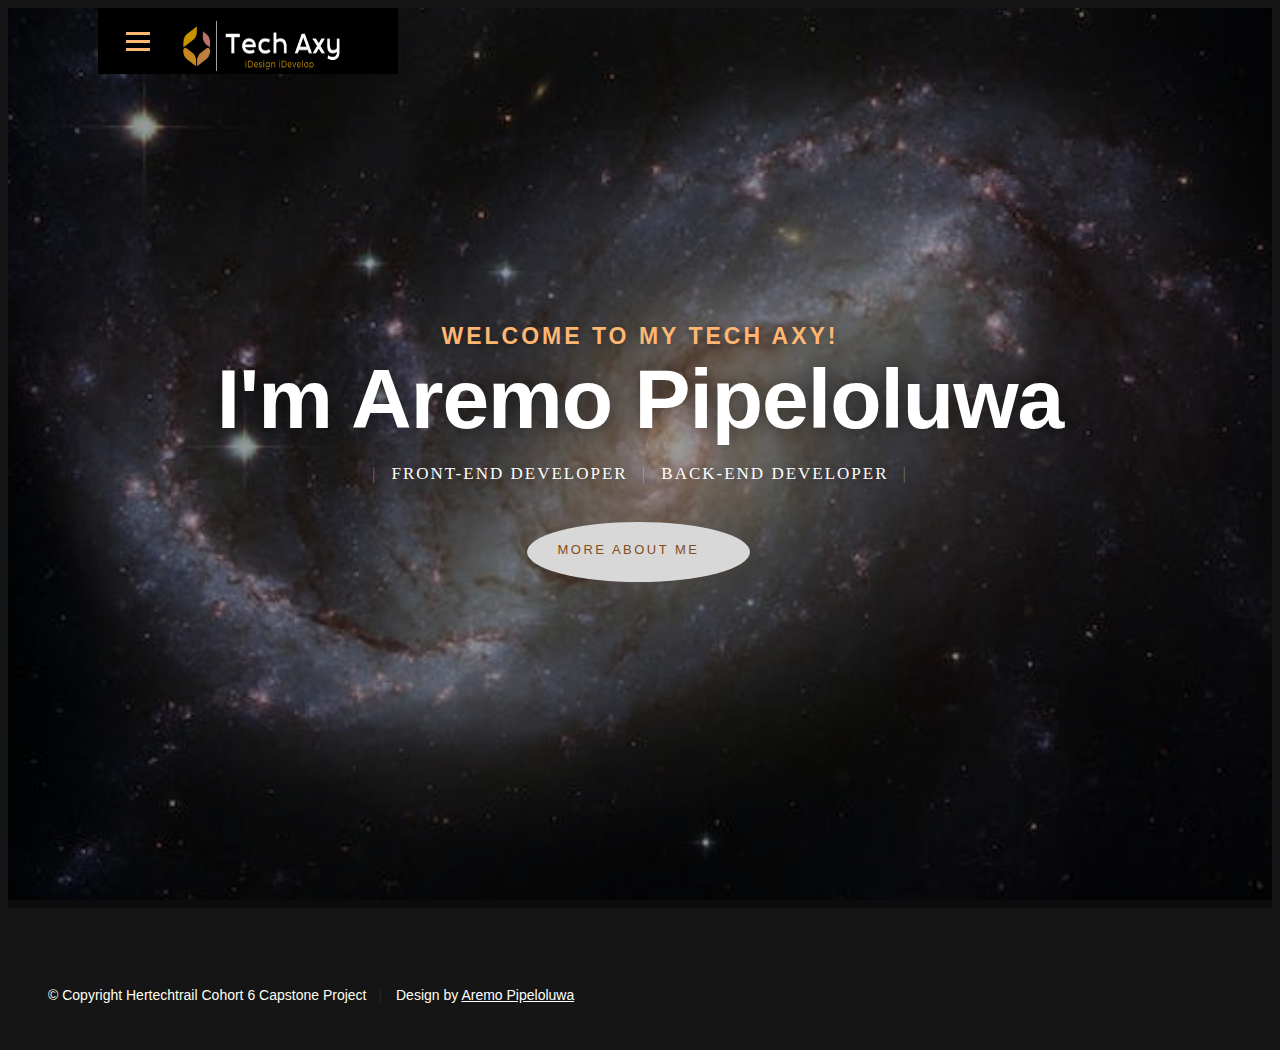
==== commit 5c4cd934: "worked on about page" ====
--- a/index.html
+++ b/index.html
@@ -28,7 +28,7 @@
 
    <!-- favicons
 	================================================== -->
-	<link rel="icon" type="image/png" href="favicon.png">
+	<link rel="icon" type="image/png" href="bsmall.jpg">
 
 </head>
 
@@ -44,19 +44,16 @@
 
 	   		<div class="logo">
 		         <a href="index.html">KARDS</a>
-		      </div>		      
+		    </div>		      
 
 		   	<nav id="main-nav-wrap">
-					<ul class="main-navigation">
-						<li class="current"><a class="smoothscroll"  href="#intro" title="">Home</a></li>
-						<li><a class="smoothscroll"  href="#about" title="">About</a></li>
-						<li><a class="smoothscroll"  href="#resume" title="">Resume</a></li>
-						<li><a class="smoothscroll"  href="#portfolio" title="">Portfolio</a></li>
-						<li><a class="smoothscroll"  href="#services" title="">Services</a></li>					
-						<li><a class="smoothscroll"  href="#contact" title="">Contact</a></li>	
-						<li><a href="styles.html" title="">Style Demo</a></li>				
-					</ul>
-				</nav>    		
+				<ul class="main-navigation">
+					<li class="current"><a href="index.html" title="">Home</a></li>
+					<li><a href="about.html" title="About">About</a></li>
+					<li><a href="portfolio.html" title="">Portfolio</a></li>					
+					<li><a href="contact.html" title="">Contact</a></li>			
+				</ul>
+			</nav>    		
    		</div> <!-- /top-bar --> 
    		
    	</div> <!-- /row --> 		
@@ -73,7 +70,7 @@
 
    			<div class="col-twelve">
 
-	   			<h5>Welcome to my Tech Axy!</h5>
+	   			<h5 class="animated-text">Welcome to my Tech Axy!</h5>
 	   			<h1>I'm Aremo Pipeloluwa</h1>
 
 	   			<p class="intro-position">
@@ -81,7 +78,7 @@
 	   				<span>Back-end Developer</span> 
 	   			</p>
 
-	   			<a class="button stroke smoothscroll "  href="#about" title="">More About Me</a>
+	   			<a class="button"  href="about.html" title="">More About Me</a>
 
 	   		</div>  
    			
@@ -97,898 +94,6 @@
       </ul> <!-- /intro-social -->      	
 
    </section> <!-- /intro -->
-
-
-   <!-- about section
-   ================================================== -->
-   <section id="about">  
-
-   	<div class="row section-intro">
-   		<div class="col-twelve">
-
-   			<h5>About</h5>
-   			<h1>Let me introduce myself.</h1>
-
-   			<div class="intro-info">
-
-   				<img src="images/mypicture.jpg" alt="Profile Picture">
-
-   				<p class="lead">I am Aremo Pipeloluwa, Pipe for short. I design and construct 
-					websites, ensuring that the websites meet the user expectation by ensuring 
-					they look good, run smoothly and offer easy access points with no loading issues
-					 between pages or error messages.</p>
-   			</div>   			
-
-   		</div>   		
-   	</div> <!-- /section-intro -->
-
-   	<div class="row about-content">
-
-   		<div class="col-six tab-full">
-
-   			<h3>Profile</h3>
-   			<p>
-				I am a skilled full stack web developer with a passion for building dynamic and user-friendly web applications.
-			</p>
-
-   			<ul class="info-list">
-   				<li>
-   					<strong>Fullname:</strong>
-   					<span>Aremo Pipeloluwa Oluwatimileyin</span>
-   				</li>
-   				<li>
-   					<strong>Birth Date:</strong>
-   					<span>September 8, 1997</span>
-   				</li>
-   				<li>
-   					<strong>Job:</strong>
-   					<span>Freelancer, Frontend Developer</span>
-   				</li>
-   				<li>
-   					<strong>Website:</strong>
-   					<span>www.techaxywebsite.com</span>
-   				</li>
-   				<li>
-   					<strong>Email:</strong>
-   					<span>aremopipeloluwa@gmail.com</span>
-   				</li>
-
-   			</ul> <!-- /info-list -->
-
-   		</div>
-
-   		<div class="col-six tab-full">
-
-   			<h3>Skills</h3>
-   			<p>
-				I am well-versed in programming languages such as HTML, CSS, JavaScript, and have expertise in frameworks like React, Angular, and Vue.js.
-			</p>
-
-				<ul class="skill-bars">
-				   <li>
-				   	<div class="progress percent90"><span>90%</span></div>
-				   	<strong>HTML5</strong>
-				   </li>
-				   <li>
-				   	<div class="progress percent90"><span>90%</span></div>
-				   	<strong>CSS3</strong>
-				   </li>
-				   <li>
-				   	<div class="progress percent60"><span>60%</span></div>
-				   	<strong>JQuery</strong>
-				   </li>
-				   <li>
-				   	<div class="progress percent80"><span>80%</span></div>
-				   	<strong>Bootstrap</strong>
-				   </li>
-				   <li>
-
-				   	<div class="progress percent50"><span>50%</span></div>
-				   	<strong>Wordpress</strong>
-				   </li>
-      
-				</ul> <!-- /skill-bars -->		
-
-   		</div>
-
-   	</div>
-
-   	<div class="row button-section">
-   		<div class="col-twelve">
-   			<a href="#contact" title="Hire Me" class="button stroke smoothscroll">Hire Me</a>
-   			<a href="Aremo Pipeloluwa's CV.docx" title="Download CV" class="button button-primary">Download CV</a>
-   		</div>   		
-   	</div>
-
-   </section> <!-- /process-->    
-
-
-   <!-- resume Section
-   ================================================== -->
-	<section id="resume" class="grey-section">
-
-		<div class="row section-intro">
-   		<div class="col-twelve">
-
-   			<h5>Resume</h5>
-   			<h1>More of my credentials.</h1>
-
-   			<p class="lead">Lorem ipsum Do commodo in proident enim in dolor cupidatat adipisicing dolore officia nisi aliqua incididunt Ut veniam lorem ipsum Consectetur ut in in eu do.</p>
-
-   		</div>   		
-   	</div> <!-- /section-intro--> 
-
-   	<div class="row resume-timeline">
-
-   		<div class="col-twelve resume-header">
-
-   			<h2>Work Experience</h2>
-
-   		</div> <!-- /resume-header -->
-
-   		<div class="col-twelve">
-
-   			<div class="timeline-wrap">
-
-   				<div class="timeline-block">
-
-	   				<div class="timeline-ico">
-	   					<i class="fa fa-graduation-cap"></i>
-	   				</div>
-
-	   				<div class="timeline-header">
-	   					<h3>UI Designer</h3>
-	   					<p>July 2015 - Present</p>
-	   				</div>
-
-	   				<div class="timeline-content">
-	   					<h4>Awesome Studio</h4>
-	   					<p class="newbody">Lorem ipsum Occaecat do esse ex et dolor culpa nisi ex in magna consectetur nisi cupidatat laboris esse eiusmod deserunt aute do quis velit esse sed Ut proident cupidatat nulla esse cillum laborum occaecat nostrud sit dolor incididunt amet est occaecat nisi.</p>
-	   				</div>
-
-	   			</div> <!-- /timeline-block -->
-
-	   			<div class="timeline-block">
-
-	   				<div class="timeline-ico">
-	   					<i class="fa fa-graduation-cap"></i>
-	   				</div>
-
-	   				<div class="timeline-header">
-	   					<h3>Front-end Developer</h3>
-	   					<p>July 2014 - June 2015</p>
-	   				</div>
-
-	   				<div class="timeline-content">
-	   					<h4>Super Cool Agency</h4>
-	   					<p class="newbody">Lorem ipsum Occaecat do esse ex et dolor culpa nisi ex in magna consectetur nisi cupidatat laboris esse eiusmod deserunt aute do quis velit esse sed Ut proident cupidatat nulla esse cillum laborum occaecat nostrud sit dolor incididunt amet est occaecat nisi incididunt.</p>
-	   				</div>
-
-	   			</div> <!-- /timeline-block -->
-
-	   			<div class="timeline-block">
-
-	   				<div class="timeline-ico">
-	   					<i class="fa fa-graduation-cap"></i>
-	   				</div>
-
-	   				<div class="timeline-header">
-	   					<h3>Web Designer</h3>
-	   					<p>May 2013 - June 2014</p>
-	   				</div>
-
-	   				<div class="timeline-content">
-	   					<h4>Great Designs Studio</h4>
-	   					<p class="newbody">Lorem ipsum Occaecat do esse ex et dolor culpa nisi ex in magna consectetur nisi cupidatat laboris esse eiusmod deserunt aute do quis velit esse sed Ut proident cupidatat nulla esse cillum laborum occaecat nostrud sit dolor incididunt amet est occaecat nisi incididunt.</p>
-	   				</div>
-
-	   			</div> <!-- /timeline-block -->
-
-   			</div> <!-- /timeline-wrap -->   			
-
-   		</div> <!-- /col-twelve -->
-   		
-   	</div> <!-- /resume-timeline -->
-   	
-   	<div class="row resume-timeline">
-
-   		<div class="col-twelve resume-header">
-
-   			<h2>Education</h2>
-
-   		</div> <!-- /resume-header -->
-
-   		<div class="col-twelve">
-
-   			<div class="timeline-wrap">
-
-   				<div class="timeline-block">
-
-	   				<div class="timeline-ico">
-	   					<i class="fa fa-briefcase"></i>
-	   				</div>
-
-	   				<div class="timeline-header">
-	   					<h3>Master Degree</h3>
-	   					<p>July 2015 - Present</p>
-	   				</div>
-
-	   				<div class="timeline-content">
-	   					<h4>University of Life</h4>
-	   					<p class="newbody">Lorem ipsum Occaecat do esse ex et dolor culpa nisi ex in magna consectetur nisi cupidatat laboris esse eiusmod deserunt aute do quis velit esse sed Ut proident cupidatat nulla esse cillum laborum occaecat nostrud sit dolor incididunt amet est occaecat nisi.</p>
-	   				</div>
-
-	   			</div> <!-- /timeline-block -->
-
-	   			<div class="timeline-block">
-
-	   				<div class="timeline-ico">
-	   					<i class="fa fa-briefcase"></i>
-	   				</div>
-
-	   				<div class="timeline-header">
-	   					<h3>Bachelor Degree</h3>
-	   					<p>July 2014 - June 2015</p>
-	   				</div>
-
-	   				<div class="timeline-content">
-	   					<h4>State Design University</h4>
-	   					<p class="newbody">Lorem ipsum Occaecat do esse ex et dolor culpa nisi ex in magna consectetur nisi cupidatat laboris esse eiusmod deserunt aute do quis velit esse sed Ut proident cupidatat nulla esse cillum laborum occaecat nostrud sit dolor incididunt amet est occaecat nisi incididunt.</p>
-	   				</div>
-
-	   			</div> <!-- /timeline-block -->
-
-	   			<div class="timeline-block">
-
-	   				<div class="timeline-ico">
-	   					<i class="fa fa-briefcase"></i>
-	   				</div>
-
-	   				<div class="timeline-header">
-	   					<h3>Bachelor Degree</h3>
-	   					<p>May 2013 - June 2014</p>
-	   				</div>
-
-	   				<div class="timeline-content">
-	   					<h4>Design College</h4>
-	   					<p class="newbody">Lorem ipsum Occaecat do esse ex et dolor culpa nisi ex in magna consectetur nisi cupidatat laboris esse eiusmod deserunt aute do quis velit esse sed Ut proident cupidatat nulla esse cillum laborum occaecat nostrud sit dolor incididunt amet est occaecat nisi incididunt.</p>
-	   				</div>
-
-	   			</div> <!-- /timeline-block -->
-
-   			</div> <!-- /timeline-wrap -->   			
-
-   		</div> <!-- /col-twelve -->
-   		
-   	</div> <!-- /resume-timeline -->
-		
-	</section> <!-- /features -->
-
-
-	<!-- Portfolio Section
-   ================================================== -->
-	<section id="portfolio">
-
-		<div class="row section-intro">
-   		<div class="col-twelve">
-
-   			<h5>Portfolio</h5>
-   			<h1>Check Out Some of My Works.</h1>
-
-   			<p class="lead">Lorem ipsum Do commodo in proident enim in dolor cupidatat adipisicing dolore officia nisi aliqua incididunt Ut veniam lorem ipsum Consectetur ut in in eu do.</p>
-
-   		</div>   		
-   	</div> <!-- /section-intro--> 
-
-   	<div class="row portfolio-content">
-
-   		<div class="col-twelve">
-
-   			<!-- portfolio-wrapper -->
-	         <div id="folio-wrapper" class="block-1-2 block-mob-full stack">
-
-	         	<div class="bgrid folio-item">
-	               <div class="item-wrap">
-	               	<img src="images/portfolio/liberty.jpg" alt="Liberty">
-	                  <a href="#modal-01" class="overlay">	                  	           
-	                     <div class="folio-item-table">
-	                     	<div class="folio-item-cell">
-		     					       <h3 class="folio-title">Liberty</h3>	     					    
-		     					    	 <span class="folio-types">
-		     					       	  Graphic Design
-		     					       </span>
-		     					   </div>	                      	
-	                     </div>                    
-	                  </a>
-	               </div>	               
-	        		</div> <!-- /folio-item -->
-
-	        		<div class="bgrid folio-item">
-	               <div class="item-wrap">
-	               	<img src="images/portfolio/shutterbug.jpg" alt="Shutterbug">
-	               	<a href="#modal-02" class="overlay">              		                  
-	                     <div class="folio-item-table">
-	                     	<div class="folio-item-cell">
-	                     		<h3 class="folio-title">Shutterbug</h3>	     					    
-		     					    	<span class="folio-types">
-		     					       	  Web Design
-		     					      </span>		     		
-		     					   </div> 	                      	
-	                     </div>                    
-	                  </a>
-	               </div>
-	        		</div> <!-- /folio-item -->
-
-	            <div class="bgrid folio-item">
-	               <div class="item-wrap">
-	               	<img src="images/portfolio/clouds.jpg"alt="Clouds">
-	                  <a href="#modal-03" class="overlay">             		                  
-	                     <div class="folio-item-table">
-	                     	<div class="folio-item-cell">
-	                     		<h3 class="folio-title">Clouds</h3>	     					    
-		     					    	<span class="folio-types">
-		     					       	  Web Design
-		     					      </span>		     		
-		     					   </div> 	                      	
-	                     </div>                    
-	                  </a>
-	               </div>
-	        		</div> <!-- /folio-item -->
-
-	            <div class="bgrid folio-item">
-	               <div class="item-wrap">
-	               	<img src="images/portfolio/beetle.jpg" alt="Beetle">
-	                  <a href="#modal-04" class="overlay">                  	                 
-	                     <div class="folio-item-table">
-	                     	<div class="folio-item-cell">
-	                     		<h3 class="folio-title">Beetle</h3>	     					    
-		     					    	<span class="folio-types">
-		     					       	  Branding
-		     					      </span>		     		
-		     					   </div>  	                      	
-	                     </div>                    
-	                  </a>
-	               </div>
-	        		</div> <!-- /folio-item -->     
-
-	        		<div class="bgrid folio-item">
-	               <div class="item-wrap">
-	               	<img src="images/portfolio/lighthouse.jpg" alt="Lighthouse">
-	                  <a href="#modal-05" class="overlay">             		                  
-	                     <div class="folio-item-table">
-	                     	<div class="folio-item-cell">
-	                     		<h3 class="folio-title">Lighthouse</h3>	     					    
-		     					    	<span class="folio-types">
-		     					       	  Web Development
-		     					      </span>		     		
-		     					   </div> 	                      	
-	                     </div>                    
-	                  </a>
-	               </div>
-	        		</div> <!-- /folio-item -->
-
-	            <div class="bgrid folio-item">
-	               <div class="item-wrap">
-	               	<img src="images/portfolio/salad.jpg" alt="Salad">
-	                  <a href="#modal-06" class="overlay">
-	                     <div class="folio-item-table">
-	                     	<div class="folio-item-cell">
-	                     		<h3 class="folio-title">Salad</h3>	     					    
-		     					    	<span class="folio-types">
-		     					       	  Branding
-		     					      </span>		     		
-		     					   </div>	                      	
-	                     </div>                    
-	                  </a>
-	               </div>
-	        		</div> <!-- /folio-item -->   
-
-	            <!-- modal popups - begin
-	            ============================================================= -->
-	            <div id="modal-01" class="popup-modal slider mfp-hide">	
-
-				     	<div class="media">
-				     		<img src="images/portfolio/modals/m-liberty.jpg" alt="" />
-				     	</div>      	
-
-					   <div class="description-box">
-					      <h4>Liberty</h4>		      
-					      <p>Proin gravida nibh vel velit auctor aliquet. Aenean sollicitudin, lorem quis bibendum auctor, nisi elit consequat ipsum, nec sagittis sem nibh id elit.</p>
-
-					      <div class="categories">Web Development</div>			               
-					   </div>
-
-			         <div class="link-box">
-			            <a href="http://www.behance.net">Details</a>
-					      <a href="#" class="popup-modal-dismiss">Close</a>
-			         </div>		      
-
-				   </div> <!-- /modal-01 -->
-
-				   <div id="modal-02" class="popup-modal slider mfp-hide">	
-
-				     	<div class="media">
-				     		<img src="images/portfolio/modals/m-shutterbug.jpg" alt="" />
-				     	</div>      	
-
-					   <div class="description-box">
-					      <h4>Shutterbug</h4>		      
-					      <p>Proin gravida nibh vel velit auctor aliquet. Aenean sollicitudin, lorem quis bibendum auctor, nisi elit consequat ipsum, nec sagittis sem nibh id elit.</p>
-
-					      <div class="categories">Web Design</div>			               
-					   </div>
-
-			         <div class="link-box">
-			            <a href="http://www.behance.net">Details</a>
-					      <a href="#" class="popup-modal-dismiss">Close</a>
-			         </div>		      
-
-				   </div> <!-- /modal-02 -->
-
-				   <div id="modal-03" class="popup-modal slider mfp-hide">	
-
-				     	<div class="media">
-				     		<img src="images/portfolio/modals/m-clouds.jpg" alt="" />
-				     	</div>      	
-
-					   <div class="description-box">
-					      <h4>Clouds</h4>		      
-					      <p>Proin gravida nibh vel velit auctor aliquet. Aenean sollicitudin, lorem quis bibendum auctor, nisi elit consequat ipsum, nec sagittis sem nibh id elit.</p>
-
-					      <div class="categories">Web Design</div>			               
-					   </div>
-
-			         <div class="link-box">
-			            <a href="http://www.behance.net">Details</a>
-					      <a href="#" class="popup-modal-dismiss">Close</a>
-			         </div>		      
-
-				   </div> <!-- /modal-03 -->
-
-				   <div id="modal-04" class="popup-modal slider mfp-hide">	
-
-				     	<div class="media">
-				     		<img src="images/portfolio/modals/m-beetle.jpg" alt="" />
-				     	</div>      	
-
-					   <div class="description-box">
-					      <h4>Beetle</h4>		      
-					      <p>Proin gravida nibh vel velit auctor aliquet. Aenean sollicitudin, lorem quis bibendum auctor, nisi elit consequat ipsum, nec sagittis sem nibh id elit.</p>
-
-					      <div class="categories">Branding</div>			               
-					   </div>
-
-			         <div class="link-box">
-			            <a href="http://www.behance.net">Details</a>
-					      <a href="#" class="popup-modal-dismiss">Close</a>
-			         </div>		      
-
-				   </div> <!-- /modal-04 -->
-
-				   <div id="modal-05" class="popup-modal slider mfp-hide">	
-
-				     	<div class="media">
-				     		<img src="images/portfolio/modals/m-lighthouse.jpg" alt="" />
-				     	</div>      	
-
-					   <div class="description-box">
-					      <h4>Lighthouse</h4>		      
-					      <p>Proin gravida nibh vel velit auctor aliquet. Aenean sollicitudin, lorem quis bibendum auctor, nisi elit consequat ipsum, nec sagittis sem nibh id elit.</p>
-
-					      <div class="categories">Web Development</div>			               
-					   </div>
-
-			         <div class="link-box">
-			            <a href="http://www.behance.net">Details</a>
-					      <a href="#" class="popup-modal-dismiss">Close</a>
-			         </div>		      
-
-				   </div> <!-- /modal-05 -->
-
-				   <div id="modal-06" class="popup-modal slider mfp-hide">	
-
-				     	<div class="media">
-				     		<img src="images/portfolio/modals/m-salad.jpg" alt="" />
-				     	</div>      	
-
-					   <div class="description-box">
-					      <h4>Salad</h4>		      
-					      <p>Proin gravida nibh vel velit auctor aliquet. Aenean sollicitudin, lorem quis bibendum auctor, nisi elit consequat ipsum, nec sagittis sem nibh id elit.</p>
-
-					      <div class="categories">Branding</div>			               
-					   </div>
-
-			         <div class="link-box">
-			            <a href="http://www.behance.net">Details</a>
-					      <a href="#" class="popup-modal-dismiss">Close</a>
-			         </div>		      
-
-				   </div> <!-- /modal-06 -->
-
-
-				   <!-- modal popups - end
-	            ============================================================= -->
-
-	         </div> <!-- /portfolio-wrapper --> 
-
-   		</div>  <!-- /twelve -->   
-
-   	</div> <!-- /portfolio-content --> 
-		
-	</section> <!-- /portfolio --> 
-
-
-	<!-- CTA Section
-   ================================================== -->
-	<section id="cta" class="grey-section">
-
-   	<div class="row cta-content">
-
-   		<div class="col-twelve section-ads">  
-
-	     		<h2 class="h01"><a href="http://www.dreamhost.com/r.cgi?287326|STYLESHOUT">Styleshout Recommends Dreamhost.</a></h2>
-
-		      <p class="lead">
-		      Looking for an awesome and reliable webhosting? Try <a href="http://www.dreamhost.com/r.cgi?287326|STYLESHOUT"><span>DreamHost</span></a>.
-				Get <span>$50 off</span> when you sign up with the promocode <span>styleshout</span>. 
-				<!-- Simply type	the promocode in the box labeled “Promo Code” when placing your order. -->	
-				</p>
-
-				<div class="action">
-			      <a class="button button-primary large" href="http://www.dreamhost.com/r.cgi?287326|STYLESHOUT">Sign Up Now</a>
-		      </div>		     	
-
-   		</div>
-
-   	</div> <!-- /cta-content -->
-
-   </section> <!-- /cta --> 
-
-	
-	<!-- services Section
-   ================================================== -->
-	<section id="services">
-
-		<div class="overlay"></div>
-
-		<div class="row section-intro">
-   		<div class="col-twelve">
-
-   			<h5>Services</h5>
-   			<h1>What Can I Do For You?</h1>
-
-   			<p class="lead">Lorem ipsum Do commodo in proident enim in dolor cupidatat adipisicing dolore officia nisi aliqua incididunt Ut veniam lorem ipsum Consectetur ut in in eu do.</p>
-
-   		</div>   		
-   	</div> <!-- /section-intro -->
-
-   	<div class="row services-content">
-
-   		<div id="owl-slider" class="owl-carousel services-list">
-
-	      	<div class="service">	
-
-	      		<span class="icon"><i class="icon-earth"></i></span>            
-
-	            <div class="service-content">	
-
-	            	 <h3>Webdesign</h3>
-
-		            <p class="desc">Sed ut perspiciatis unde omnis iste natus error sit voluptatem accusantium doloremque laudantium, totam rem aperiam, eaque ipsa quae ab illo inventore veritatis et quasi architecto beatae vitae dicta sunt explicabo. Nemo enim ipsam voluptatem quia voluptas sit aspernatur aut odit aut fugit.
-	         		</p>
-	         		
-	         	</div> 	         	 
-
-				</div> <!-- /service -->
-
-				<div class="service">	
-
-					<span class="icon"><i class="icon-window"></i></span>                          
-
-	            <div class="service-content">	
-
-	            	<h3>Web Development</h3>  
-
-		            <p class="desc">Sed ut perspiciatis unde omnis iste natus error sit voluptatem accusantium doloremque laudantium, totam rem aperiam, eaque ipsa quae ab illo inventore veritatis et quasi architecto beatae vitae dicta sunt explicabo. Nemo enim ipsam voluptatem quia voluptas sit aspernatur aut odit aut fugit.
-	         		</p>
-
-	            </div>	                          
-
-			   </div> <!-- /service -->
-
-			   <div class="service">
-
-			   	<span class="icon"><i class="icon-paint-brush"></i></span>		            
-
-	            <div class="service-content">
-
-	            	<h3>Branding</h3>
-
-		            <p class="desc">Sed ut perspiciatis unde omnis iste natus error sit voluptatem accusantium doloremque laudantium, totam rem aperiam, eaque ipsa quae ab illo inventore veritatis et quasi architecto beatae vitae dicta sunt explicabo. Nemo enim ipsam voluptatem quia voluptas sit aspernatur aut odit aut fugit.
-	        			</p> 
-
-	            </div> 	            	               
-
-			   </div> <!-- /service -->
-
-				<div class="service">
-
-					<span class="icon"><i class="icon-toggles"></i></span>	              
-
-	            <div class="service-content">
-
-	            	<h3>UI/UX Design</h3>
-
-		            <p class="desc">Sed ut perspiciatis unde omnis iste natus error sit voluptatem accusantium doloremque laudantium, totam rem aperiam, eaque ipsa quae ab illo inventore veritatis et quasi architecto beatae vitae dicta sunt explicabo. Nemo enim ipsam voluptatem quia voluptas sit aspernatur aut odit aut fugit.
-	         		</p> 
-	         		
-	            </div>                
-
-				</div> <!-- /service -->
-
-			   <div class="service">
-
-			   	<span class="icon"><i class="icon-image"></i></span>	            
-
-	            <div class="service-content">
-
-	            	<h3>Graphics Design</h3>
-
-		            <p class="desc">Sed ut perspiciatis unde omnis iste natus error sit voluptatem accusantium doloremque laudantium, totam rem aperiam, eaque ipsa quae ab illo inventore veritatis et quasi architecto beatae vitae dicta sunt explicabo. Nemo enim ipsam voluptatem quia voluptas sit aspernatur aut odit aut fugit.
-	        			</p> 
-
-	            </div>	               
-
-			   </div> <!-- /service -->
-
-			   <div class="service">
-
-			   	<span class="icon"><i class="icon-chat"></i></span>	   	           
-
-	            <div class="service-content">
-
-	            	 <h3>Consultancy</h3>
-
-		            <p class="desc">Sed ut perspiciatis unde omnis iste natus error sit voluptatem accusantium doloremque laudantium, totam rem aperiam, eaque ipsa quae ab illo inventore veritatis et quasi architecto beatae vitae dicta sunt explicabo. Nemo enim ipsam voluptatem quia voluptas sit aspernatur aut odit aut fugit.
-	        			</p> 
-	        			
-	            </div>	               
-
-			   </div> <!-- /service -->
-
-	      </div> <!-- /services-list -->
-   		
-   	</div> <!-- /services-content -->
-		
-	</section> <!-- /services -->	
-
-
-	<!-- stats Section
-   ================================================== -->
-	<section id="stats" class="count-up">
-
-		<div class="row">
-			<div class="col-twelve">
-
-				<div class="block-1-6 block-s-1-3 block-tab-1-2 block-mob-full stats-list">
-
-					<div class="bgrid stat">
-
-						<div class="icon-part">
-							<i class="icon-pencil-ruler"></i>
-						</div>
-
-						<h3 class="stat-count">
-							1500
-						</h3>
-
-						<h5 class="stat-title">
-							Projects Completed
-						</h5>
-
-					</div> <!-- /stat -->					
-
-					<div class="bgrid stat">
-
-						<div class="icon-part">
-							<i class="icon-users"></i>
-						</div>
-
-						<h3 class="stat-count">
-							900
-						</h3>
-
-						<h5 class="stat-title">
-							Happy Clients
-						</h5>
-
-					</div> <!-- /stat -->
-
-					<div class="bgrid stat">
-
-						<div class="icon-part">
-							<i class="icon-badge"></i>
-						</div>
-
-						<h3 class="stat-count">
-							200
-						</h3>
-
-						<h5 class="stat-title">
-							Awards Received
-						</h5>
-
-					</div> <!-- /stat -->									
-
-					<div class="bgrid stat">
-
-						<div class="icon-part">
-							<i class="icon-light-bulb"></i>
-						</div>
-
-						<h3 class="stat-count">
-							120
-						</h3>
-
-						<h5 class="stat-title">
-							Crazy Ideas
-						</h5>
-
-					</div> <!-- /stat -->
-
-					<div class="bgrid stat">
-
-						<div class="icon-part">
-							<i class="icon-cup"></i>
-						</div>
-
-						<h3 class="stat-count">
-							1500
-						</h3>
-
-						<h5 class="stat-title">
-							Coffee Cups
-						</h5>
-
-					</div> <!-- /stat -->
-
-					<div class="bgrid stat">
-
-						<div class="icon-part">
-							<i class="icon-clock"></i>
-						</div>
-
-						<h3 class="stat-count">
-							7200
-						</h3>
-
-						<h5 class="stat-title">
-							Hours
-						</h5>
-
-					</div> <!-- /stat -->
-
-				</div> <!-- /stats-list -->
-
-			</div> <!-- /twelve -->
-		</div> <!-- /row -->
-
-	</section> <!-- /stats -->
-
-	
-   <!-- contact
-   ================================================== -->
-	<section id="contact">
-
-		<div class="row section-intro">
-   		<div class="col-twelve">
-
-   			<h5>Contact</h5>
-   			<h1>I'd Love To Hear From You.</h1>
-
-   			<p class="lead">Lorem ipsum Do commodo in proident enim in dolor cupidatat adipisicing dolore officia nisi aliqua incididunt Ut veniam lorem ipsum Consectetur ut in in eu do.</p>
-
-   		</div> 
-   	</div> <!-- /section-intro -->
-
-   	<div class="row contact-form">
-
-   		<div class="col-twelve">
-
-            <!-- form -->
-            <form name="contactForm" id="contactForm" method="post" action="">
-      			<fieldset>
-
-                  <div class="form-field">
- 						   <input name="contactName" type="text" id="contactName" placeholder="Name" value="" minlength="2" required="">
-                  </div>
-                  <div class="form-field">
-	      			   <input name="contactEmail" type="email" id="contactEmail" placeholder="Email" value="" required="">
-	               </div>
-                  <div class="form-field">
-	     				   <input name="contactSubject" type="text" id="contactSubject" placeholder="Subject" value="">
-	               </div>                       
-                  <div class="form-field">
-	                 	<textarea name="contactMessage" id="contactMessage" placeholder="message" rows="10" cols="50" required=""></textarea>
-	               </div>                      
-                 <div class="form-field">
-                     <button class="submitform">Submit</button>
-                     <div id="submit-loader">
-                        <div class="text-loader">Sending...</div>                             
-       				      <div class="s-loader">
-								  	<div class="bounce1"></div>
-								  	<div class="bounce2"></div>
-								  	<div class="bounce3"></div>
-								</div>
-							</div>
-                  </div>
-
-      			</fieldset>
-      		</form> <!-- Form End -->
-
-            <!-- contact-warning -->
-            <div id="message-warning">            	
-            </div>            
-            <!-- contact-success -->
-      		<div id="message-success">
-               <i class="fa fa-check"></i>Your message was sent, thank you!<br>
-      		</div>
-
-         </div> <!-- /col-twelve -->
-   		
-   	</div> <!-- /contact-form -->
-
-   	<div class="row contact-info">
-
-   		<div class="col-four tab-full">
-
-   			<div class="icon">
-   				<i class="icon-pin"></i>
-   			</div>
-
-   			<h5>Where to find me</h5>
-
-   			<p>
-            1600 Amphitheatre Parkway<br>
-            Mountain View, CA<br>
-            94043 US
-            </p>
-
-   		</div>
-
-   		<div class="col-four tab-full collapse">
-
-   			<div class="icon">
-   				<i class="icon-mail"></i>
-   			</div>
-
-   			<h5>Email Me At</h5>
-
-   			<p>someone@kardswebsite.com<br>
-			   	info@kardswebsite.com			     
-			   </p>
-
-   		</div>
-
-   		<div class="col-four tab-full">
-
-   			<div class="icon">
-   				<i class="icon-phone"></i>
-   			</div>
-
-   			<h5>Call Me At</h5>
-
-   			<p>Phone: (+63) 555 1212<br>
-			   	Mobile: (+63) 555 0100<br>
-			     	Fax: (+63) 555 0101
-			   </p>
-
-   		</div>
-   		
-   	</div> <!-- /contact-info -->
-		
-	</section> <!-- /contact -->
-
 
    <!-- footer
    ================================================== -->
@@ -1010,8 +115,8 @@
 
       	<div class="col-six tab-full">
 	      	<div class="copyright">
-		        	<span>© Copyright Kards 2016.</span> 
-		        	<span>Design by <a href="http://www.styleshout.com/">styleshout</a></span>	         	
+		        	<span>© Copyright Hertechtrail Cohort 6 Capstone Project</span> 
+		        	<span>Design by <a href="http://www.styleshout.com/">Aremo Pipeloluwa</a></span>	         	
 		         </div>		                  
 	      	</div>
 
--- a/css/main.css
+++ b/css/main.css
@@ -108,7 +108,7 @@
  */
 h1, h2, h3, h4, h5, h6, .h01, .h02, .h03, .h04, .h05, .h06 {
 	font-family: "poppins-semibold", sans-serif;
-	color: red;
+	color: rgb(130, 77, 28);
 	font-style: normal;
 	text-rendering: optimizeLegibility;
 	margin-bottom: 2.1rem;
@@ -162,7 +162,7 @@
 	font-family: "lora-regular", serif;
 	font-size: 2rem;
 	line-height: 1.8;
-	color: ivory;
+	color:black;
 }
 @media only screen and (max-width:768px) {
 	p.lead {
@@ -706,7 +706,7 @@
 input[type="submit"]:focus,
 input[type="reset"]:focus,
 input[type="button"]:focus {
-	background: #bebebe;
+	background: rgb(254, 182, 115);
 	color: #000000;
 	outline: 0;
 }
@@ -982,7 +982,7 @@
 	left: 0;
 	top: -3rem;
 	font-family: "poppins-bold", sans-serif;
-	color: ivory;
+	color: black;
 	text-transform: uppercase;
 	letter-spacing: .2rem;
 	font-size: 1.5rem;
@@ -1235,11 +1235,11 @@
 }
 .menu-toggle.is-clicked span::before {
 	top: 0;
-	-webkit-transform: rotate(45deg);
-	-ms-transform: rotate(45deg);
+	-webkit-transform:;
+	-ms-transform:;
 	transform: rotate(45deg);
-	-moz-transform: rotate(45deg);
-	-o-transform: rotate(45deg);
+	-moz-transform:;
+	-o-transform:;
 }
 .menu-toggle.is-clicked span::after {
 	bottom: 0;
@@ -1382,6 +1382,18 @@
 	letter-spacing: .3rem;
 	text-shadow: 0 0 6px rgba(0, 0, 0, 0.2);
 }
+        /* Define the animation */
+        @keyframes animateText {
+            0% { opacity: 0; transform: translateX(-50px); -webkit-transform: translateX(-50px); -moz-transform: translateX(-50px); -ms-transform: translateX(-50px); -o-transform: translateX(-50px); }
+            100% { opacity: 1; transform: translateX(0); -webkit-transform: translateX(0); -moz-transform: translateX(0); -ms-transform: translateX(0); -o-transform: translateX(0); }
+        }
+
+        /* Apply the animation to the text */
+        .animated-text {
+            animation: animateText 1s cubic-bezier(0.075, 0.82, 0.165, 1) infinite alternate;
+            -webkit-animation: animateText 1s cubic-bezier(0.075, 0.82, 0.165, 1) infinite alternate;
+}
+
 .intro-content .intro-position {
 	font-family: "lora-regular", serif;
 	font-size: 1.7rem;
@@ -1409,7 +1421,7 @@
 	color: rgba(255, 255, 255, 0.3);
 }
 .intro-content .button {
-	color: #FFFFFF !important;
+	color: rgb(130, 77, 28) !important;
 	border-color: rgba(255, 255, 255, 0.3);
 	border-top-left-radius: 50% 50%;
 	border-top-right-radius: 50% 50% ;
@@ -1534,10 +1546,17 @@
  * ------------------------------------------------------------------- 
  */
 #about {
-	background:black;
+	background-image: url("/images/brwn4.jpg");
+	background-repeat: no-repeat;
 	padding-top: 12rem;
 	padding-bottom: 15rem;
-	color: ivory;
+	color: black;
+	font-weight: bold;
+	width: 100%;
+	height: 100%;
+	min-height: 720px;
+	display: table;
+	background-size: cover;
 }
 #about .section-intro {
 	margin-bottom: 3rem;
@@ -1586,7 +1605,7 @@
 }
 .about-content .info-list li strong {
 	font-family: "poppins-bold", sans-serif;
-	color: ivory;
+	color: black;
 	text-transform: uppercase;
 	letter-spacing: .2rem;
 	font-size: 1.5rem;
@@ -1595,8 +1614,8 @@
 .about-content .info-list li span {
 	display: block;
 	font-family: "poppins-regular", sans-serif;
-	color: ivory;
-	font-size: 1.5rem;
+	color: rgb(130, 77, 28);
+	font-size: 1.8rem;
 	line-height: 1;
 }
 .about-content .skill-bars {
@@ -1605,7 +1624,9 @@
 
 .button-section {
 	text-align: center;
-}
+
+}
+
 .button-section .button {
 	width: 250px;
 }
@@ -2223,10 +2244,10 @@
 	border-radius: 50%;
 	display: inline-block;
 	background: #FFFFFF;
-	-webkit-border-radius: 50%;
-	-moz-border-radius: 50%;
-	-ms-border-radius: 50%;
-	-o-border-radius: 50%;
+	-webkit-border-radius:;
+	-moz-border-radius:;
+	-ms-border-radius:;
+	-o-border-radius:;
 }
 .owl-theme .owl-controls .owl-page.active span {
 	background: rgb(254, 182, 115);
@@ -2419,7 +2440,7 @@
 	padding: 0 3rem;
 	margin-top: 4.8rem;
 	width: 100%;
-	background: rgb(254, 182, 115);
+	background: rgb(130, 77, 28);
 	color: #FFFFFF;
 }
 #contact button.submitform:hover, #contact button.submitform:focus {
@@ -2566,7 +2587,7 @@
  * ------------------------------------------------------------------- 
  */
 footer {
-	padding-bottom: 3rem;
+	padding: 4rem;
 	font-size: 1.4rem;
 	font-family: "poppins-regular", sans-serif;
 }
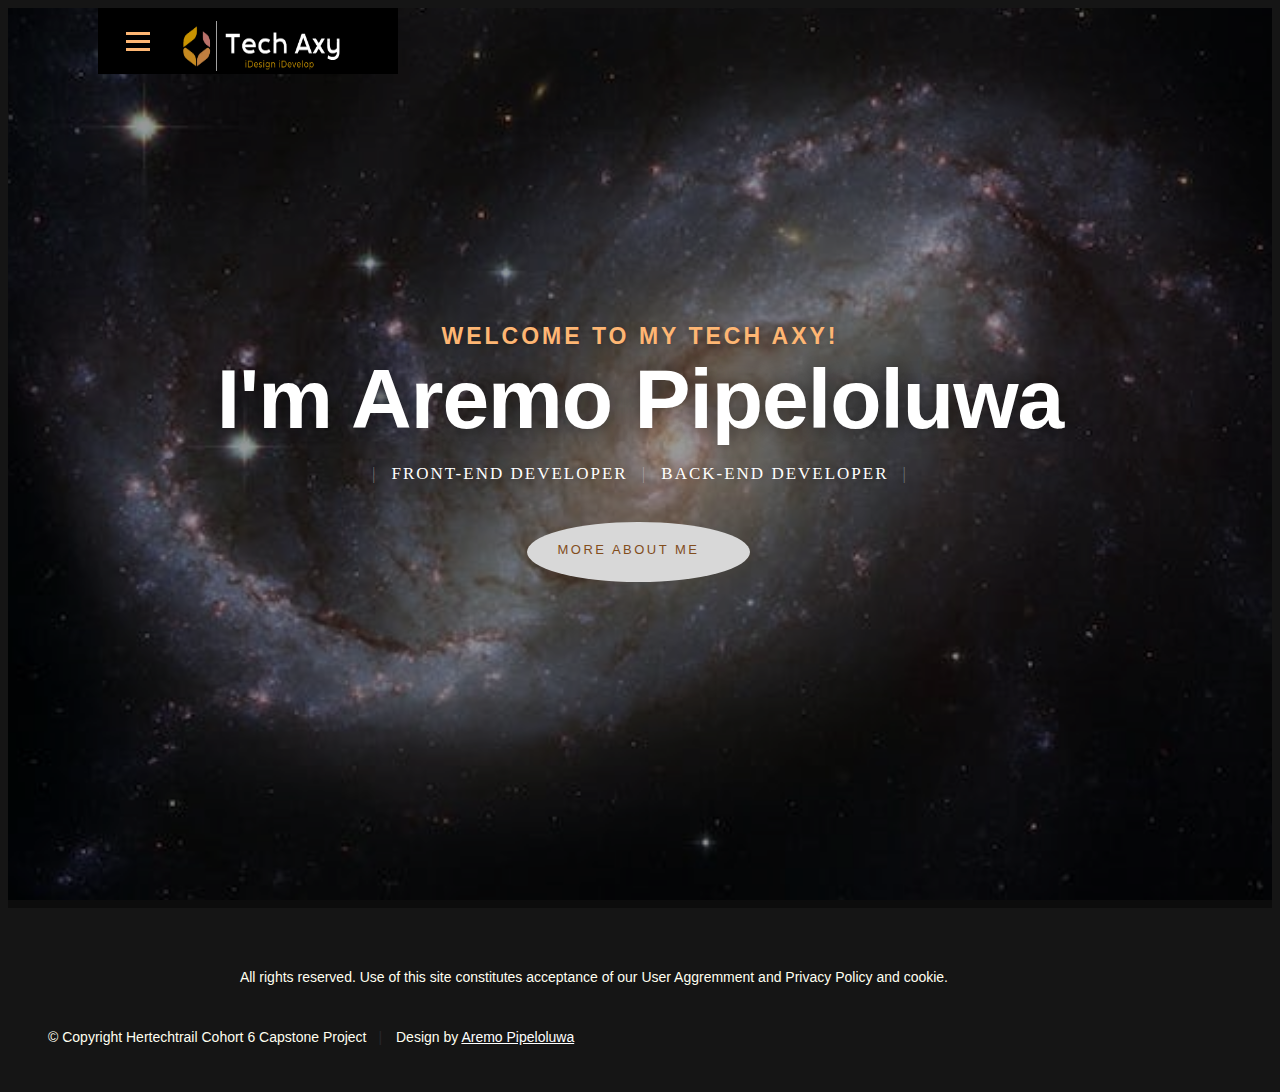
==== commit e69ae9ed: "This is just for a testrun" ====
--- a/index.html
+++ b/index.html
@@ -102,15 +102,8 @@
      	<div class="row">
 
      		<div class="col-six tab-full pull-right social">
+				<p>All rights reserved. Use of this site constitutes acceptance of our User Aggremment and Privacy Policy and cookie.</p>
 
-     			<ul class="footer-social">        
-			      <li><a href="https://www.facebook.com/pipeloluwa.aremo?mibextid=LQQJ4d" target="_blank"><i class="fa fa-facebook"></i></a></li>
-			      <li><a href="https://www.behance.net/pipeloluwaaremo1"><i class="fa fa-behance"></i></a></li>
-			      <li><a href="https://twitter.com/pipe_justpipe/" target="_blank"><i class="fa fa-twitter"></i></a></li>
-			      <li><a href="#"><i class="fa fa-dribbble"></i></a></li>
-			      <li><a href="https://instagram.com/peculiar_worth?igshid=NTc4MTIwNjQ2YQ==" target="_blank"><i class="fa fa-instagram"></i></a></li>
-			   </ul> 
-	      		
 	      </div>
 
       	<div class="col-six tab-full">
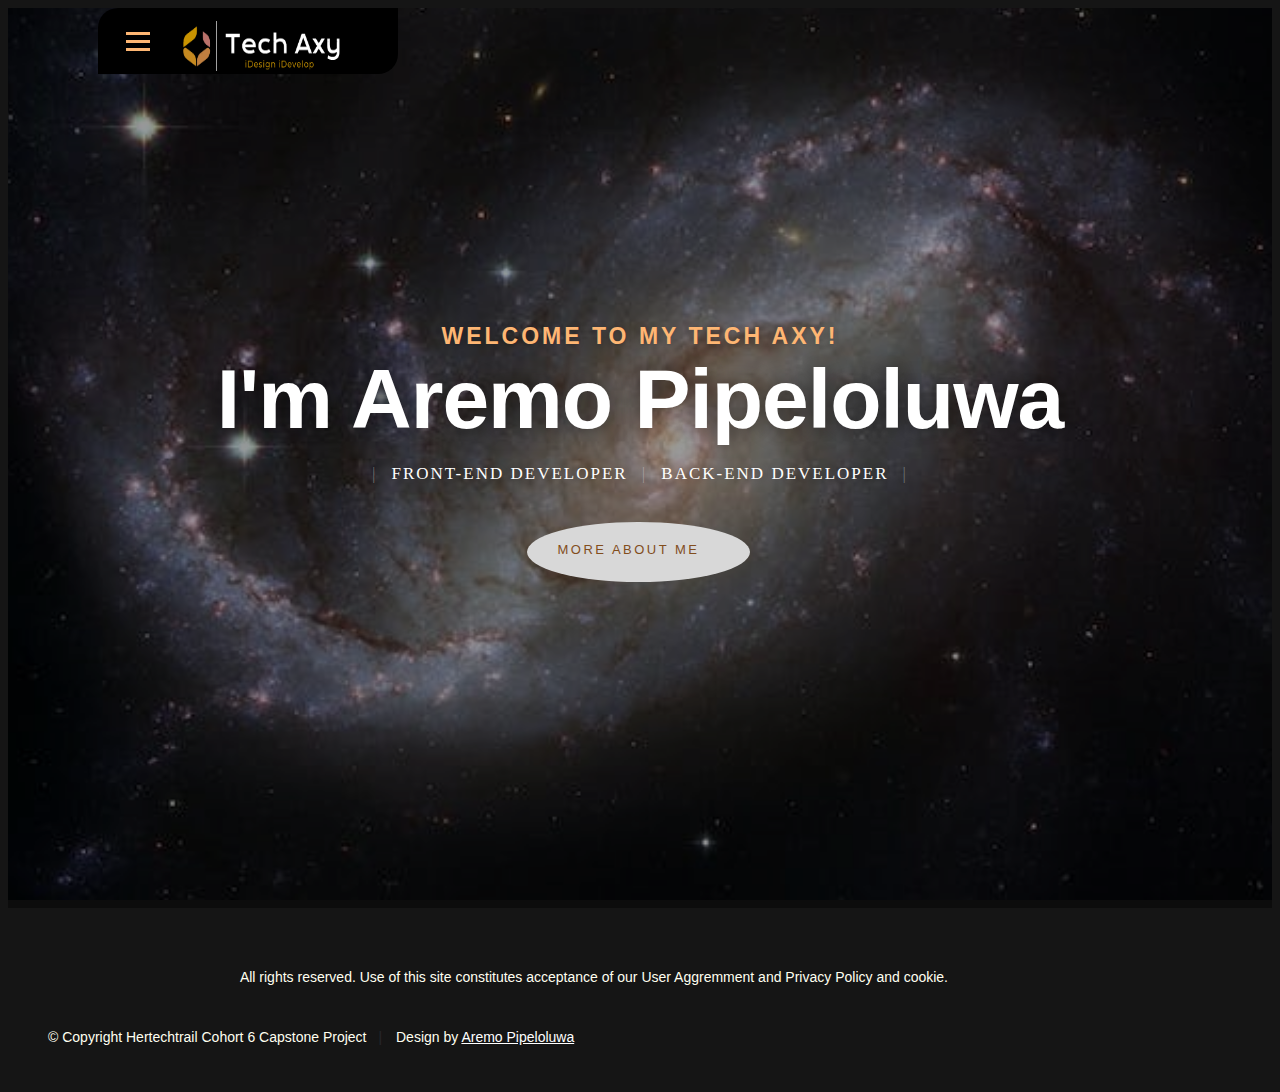
==== commit 2d07749b: "Progress" ====
--- a/index.html
+++ b/index.html
@@ -109,7 +109,7 @@
       	<div class="col-six tab-full">
 	      	<div class="copyright">
 		        	<span>© Copyright Hertechtrail Cohort 6 Capstone Project</span> 
-		        	<span>Design by <a href="http://www.styleshout.com/">Aremo Pipeloluwa</a></span>	         	
+		        	<span>Design by <a href="https://github.com/pipe-justpipe">Aremo Pipeloluwa</a></span>	         	
 		         </div>		                  
 	      	</div>
 
--- a/css/main.css
+++ b/css/main.css
@@ -82,6 +82,11 @@
 	font-size: 1.7rem;
 	line-height: 3rem;
 }
+.formyname{
+	background: linear-gradient( to right, blue, grey );
+	 -webkit-background-clip: text ;
+	 -webkit-text-fill-color: transparent;
+}
 
 /**
  * links - (_document-setup.scss)
@@ -758,8 +763,8 @@
 	line-height: 5.4rem !important;
 }
 button.stroke:hover, .button.stroke:hover {
-	border: 3px solid rgb(254, 182, 115);
-	color: rgb(254, 182, 115);
+	border: 3px solid rgb(130, 77, 28);
+	color: rgb(130, 77, 28);
 }
 button::-moz-focus-inner, input::-moz-focus-inner {
 	border: 0;
@@ -1126,11 +1131,19 @@
 header .top-bar {
 	display: block;
 	background: black;
+	border-top-left-radius:20px;
+	border-top-right-radius:0px;
+	border-bottom-left-radius:0px;
+	border-bottom-right-radius:20px;
 	min-width: 220px;
 	min-height: 66px;
 	position: absolute;
 	left: 90px;
 	top: 0;
+	-webkit-border-radius:50;
+	-moz-border-radius:50;
+	-ms-border-radius:50;
+	-o-border-radius:50;
 }
 header .logo {
 	float: left;
@@ -1546,7 +1559,7 @@
  * ------------------------------------------------------------------- 
  */
 #about {
-	background-image: url("/images/brwn4.jpg");
+	background: #151515 url(../images/brwn3.jpg) no-repeat center;
 	background-repeat: no-repeat;
 	padding-top: 12rem;
 	padding-bottom: 15rem;
@@ -1557,6 +1570,7 @@
 	min-height: 720px;
 	display: table;
 	background-size: cover;
+
 }
 #about .section-intro {
 	margin-bottom: 3rem;
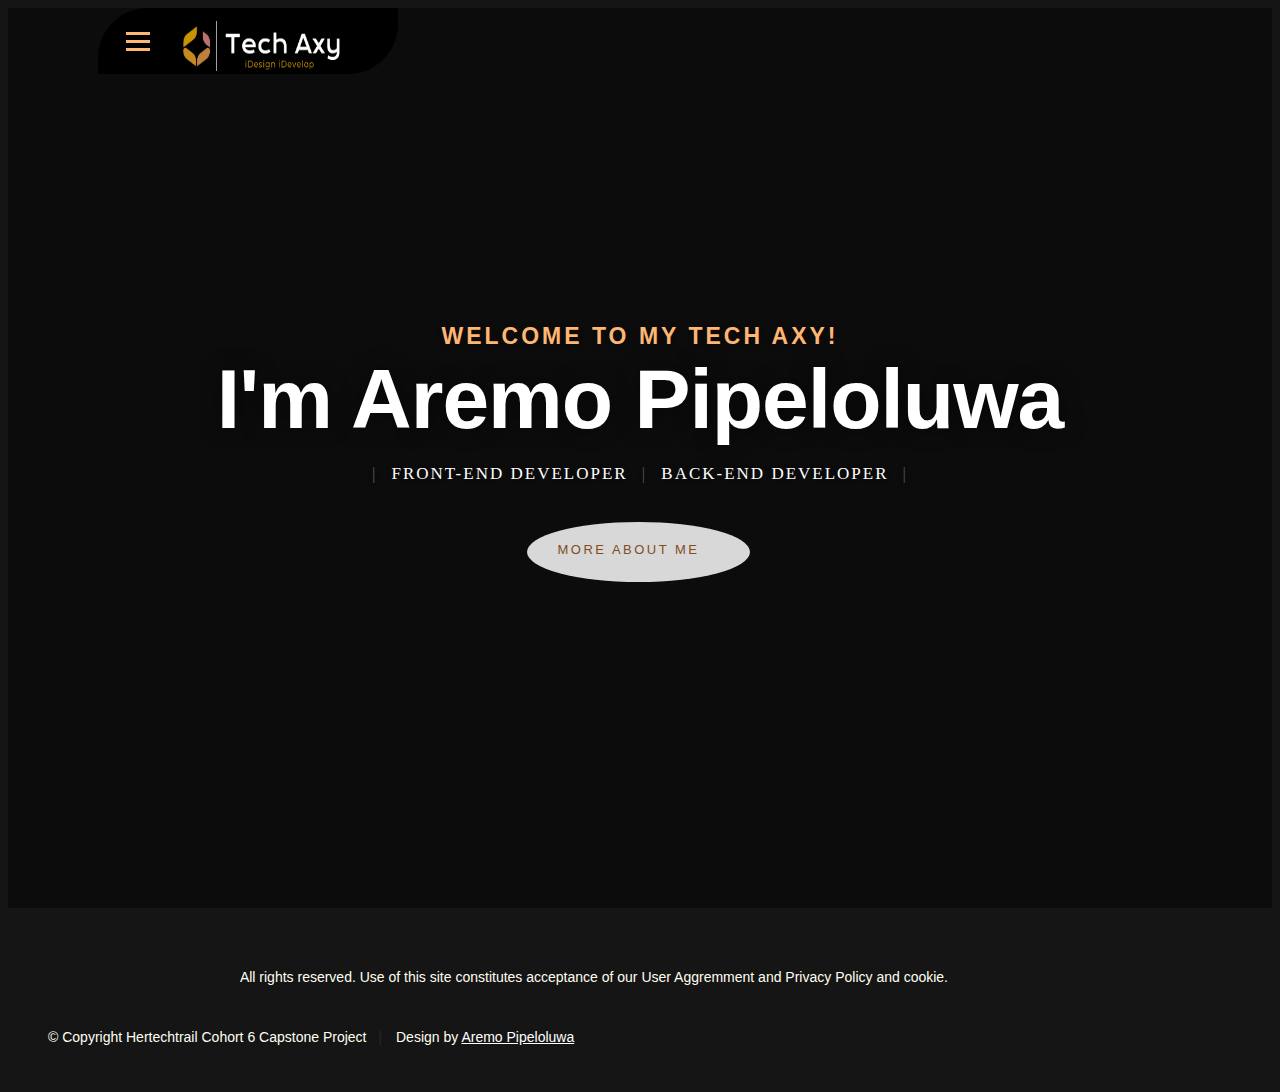
==== commit bd511911: "progress commit" ====
--- a/index.html
+++ b/index.html
@@ -7,7 +7,7 @@
    <!--- basic page needs
    ================================================== -->
    <meta charset="utf-8">
-	<title>Peculiar</title>
+	<title>Aremo's Portfolio</title>
 	<meta name="description" content="">  
 	<meta name="author" content="">
 
@@ -43,7 +43,7 @@
    			<a class="menu-toggle" href="#"><span>Menu</span></a>
 
 	   		<div class="logo">
-		         <a href="index.html">KARDS</a>
+		         <a href="index.html">Tech-axy</a>
 		    </div>		      
 
 		   	<nav id="main-nav-wrap">
--- a/css/main.css
+++ b/css/main.css
@@ -1131,10 +1131,10 @@
 header .top-bar {
 	display: block;
 	background: black;
-	border-top-left-radius:20px;
+	border-top-left-radius:50px;
 	border-top-right-radius:0px;
 	border-bottom-left-radius:0px;
-	border-bottom-right-radius:20px;
+	border-bottom-right-radius:50px;
 	min-width: 220px;
 	min-height: 66px;
 	position: absolute;
@@ -1193,11 +1193,11 @@
 	top: 50%;
 	bottom: auto;
 	left: auto;
-	-moz-transition:;
-	-o-transition:;
-	-webkit-transition:;
-	-ms-transition:;
 	transition: background 0.2s ease-in-out;
+	-webkit-transition: background 0.2s ease-in-out;
+	-moz-transition: background 0.2s ease-in-out;
+	-ms-transition: background 0.2s ease-in-out;
+	-o-transition: background 0.2s ease-in-out;
 }
 .menu-toggle span::before, .menu-toggle span::after {
 	content: '';
@@ -1248,11 +1248,7 @@
 }
 .menu-toggle.is-clicked span::before {
 	top: 0;
-	-webkit-transform:;
-	-ms-transform:;
 	transform: rotate(45deg);
-	-moz-transform:;
-	-o-transform:;
 }
 .menu-toggle.is-clicked span::after {
 	bottom: 0;
@@ -1341,7 +1337,7 @@
  * ------------------------------------------------------------------- 
  */
 #intro {
-	background: #151515 url(../images/axy2.jpg) no-repeat center bottom;
+	background: #151515 url(../images/back2.jpeg) no-repeat center bottom;
 	-webkit-background-size: cover;
 	-moz-background-size: cover;
 	background-size: cover;
@@ -1447,10 +1443,6 @@
 	font-size: 1.3rem;
 	text-transform: uppercase;
 	letter-spacing: .25rem;
-	-webkit-border-radius:;
-	-moz-border-radius:;
-	-ms-border-radius:;
-	-o-border-radius:;
 }
 .intro-content .button:hover, .intro-content .button:focus {
 	border-color:rgb(254, 182, 115);
@@ -1558,7 +1550,7 @@
  *
  * ------------------------------------------------------------------- 
  */
-#about {
+ #about {
 	background: #151515 url(../images/brwn3.jpg) no-repeat center;
 	background-repeat: no-repeat;
 	padding-top: 12rem;
@@ -1572,6 +1564,16 @@
 	background-size: cover;
 
 }
+
+.ml2 {
+	font-weight: 900;
+	font-size: 3.5em;
+  }
+  
+  .ml2 .letter {
+	display: inline-block;
+	line-height: 1em;
+  }
 #about .section-intro {
 	margin-bottom: 3rem;
 }
@@ -1894,6 +1896,9 @@
 	-webkit-transition: all 0.5s ease-in-out;
 	-ms-transition: all 0.5s ease-in-out;
 	transition: all 0.5s ease-in-out;
+}
+.paragraph{
+	color: rgb(130, 77, 28);
 }
 
 #portfolio .overlay {
@@ -2258,10 +2263,6 @@
 	border-radius: 50%;
 	display: inline-block;
 	background: #FFFFFF;
-	-webkit-border-radius:;
-	-moz-border-radius:;
-	-ms-border-radius:;
-	-o-border-radius:;
 }
 .owl-theme .owl-controls .owl-page.active span {
 	background: rgb(254, 182, 115);
